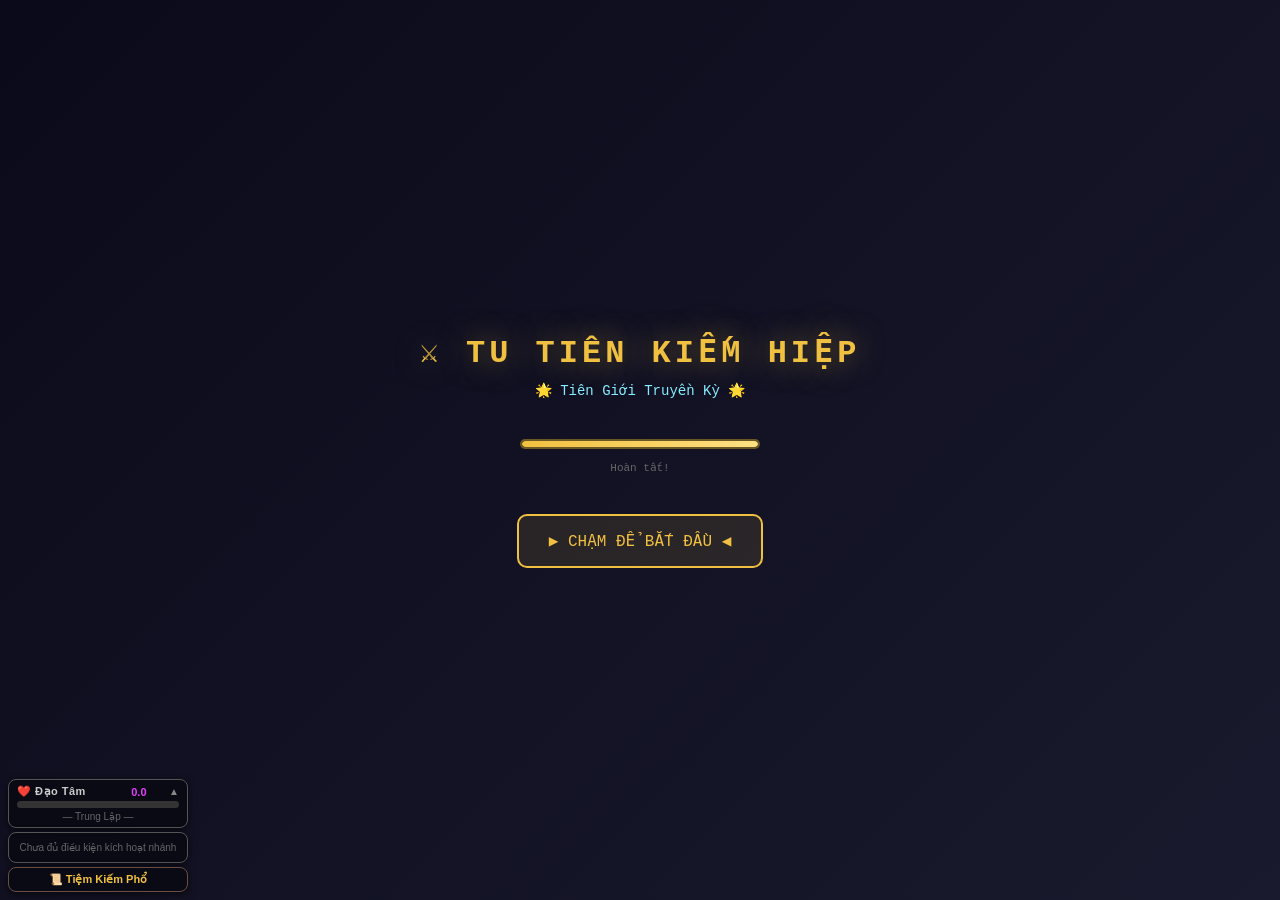
==== index.html @ 92500c28 "index.html" ====
<!DOCTYPE html>
	<html lang="vi">
	<head>
	<meta charset="UTF-8">
	<meta name="viewport" content="width=device-width, initial-scale=1.0, user-scalable=no">
	<title>⚔️ Tu Tiên Kiếm Hiệp - Offline RPG</title>
	<style>
	/* ==================== RESET & BASE ==================== */
	* { margin:0; padding:0; box-sizing:border-box; }
	html, body {
	  width:100%; height:100%;
	  overflow:hidden;
	  font-family:'Courier New', monospace;
	  background:#000;
	  touch-action:none;
	  user-select:none;
	  -webkit-user-select:none;
	}

	/* ==================== GAME CANVAS ==================== */
	#gameCanvas {
	  position:absolute;
	  top:0; left:0;
	  width:100%; height:100%;
	  image-rendering:pixelated;
	  image-rendering:crisp-edges;
	}

	/* ==================== HUD OVERLAY ==================== */
	.hud { position:absolute; z-index:10; pointer-events:none; }
	.hud > * { pointer-events:auto; }

	/* ==================== TOP-LEFT: PLAYER INFO ==================== */
	#playerInfo {
	  position:absolute;
	  top:10px; left:10px;
	  z-index:20;
	  display:flex;
	  align-items:flex-start;
	  gap:8px;
	}

	#avatarFrame {
	  width:60px; height:60px;
	  border:3px solid #f0c040;
	  border-radius:8px;
	  background:linear-gradient(135deg, #1a1a2e, #16213e);
	  image-rendering:pixelated;
	  position:relative;
	  overflow:hidden;
	  box-shadow:0 0 12px rgba(240,192,64,0.5), inset 0 0 20px rgba(0,0,0,0.5);
	}

	#avatarFrame canvas {
	  width:100%; height:100%;
	}

	#levelBadge {
	  position:absolute;
	  bottom:-2px; right:-2px;
	  background:linear-gradient(135deg,#f0c040,#e6a010);
	  color:#1a1a2e;
	  font-size:10px;
	  font-weight:bold;
	  padding:2px 5px;
	  border-radius:4px;
	  border:1px solid #fff3;
	  z-index:2;
	  box-shadow:0 2px 4px rgba(0,0,0,0.3);
	}

	#statsPanel {
	  display:flex;
	  flex-direction:column;
	  gap:4px;
	  min-width:150px;
	}

	#playerName {
	  color:#f0c040;
	  font-size:12px;
	  font-weight:bold;
	  text-shadow:2px 2px 4px #000;
	  letter-spacing:1px;
	}

	#realmTitle {
	  color:#8ef;
	  font-size:10px;
	  text-shadow:1px 1px 2px #000;
	  margin-bottom:2px;
	}

	.stat-bar {
	  position:relative;
	  height:14px;
	  background:#111;
	  border:1px solid #333;
	  border-radius:4px;
	  overflow:hidden;
	  box-shadow:inset 0 2px 4px rgba(0,0,0,0.5);
	}

	.stat-bar-fill {
	  height:100%;
	  border-radius:3px;
	  transition:width 0.3s ease;
	  position:relative;
	}

	.stat-bar-fill::after {
	  content:'';
	  position:absolute;
	  top:0; left:0; right:0;
	  height:50%;
	  background:linear-gradient(180deg, rgba(255,255,255,0.3), transparent);
	  border-radius:3px 3px 0 0;
	}

	.hp-fill { background:linear-gradient(90deg,#c62828,#ef5350); }
	.mp-fill { background:linear-gradient(90deg,#1565c0,#42a5f5); }
	.exp-fill { background:linear-gradient(90deg,#f9a825,#ffee58); }

	.stat-bar-text {
	  position:absolute;
	  top:50%; left:50%;
	  transform:translate(-50%,-50%);
	  color:#fff;
	  font-size:9px;
	  font-weight:bold;
	  text-shadow:1px 1px 2px #000;
	  white-space:nowrap;
	}

	/* ==================== GOLD DISPLAY ==================== */
	#goldDisplay {
	  position:absolute;
	  top:10px; left:180px;
	  z-index:20;
	  background:rgba(0,0,0,0.7);
	  border:1px solid #f0c040;
	  border-radius:6px;
	  padding:4px 10px;
	  color:#f0c040;
	  font-size:12px;
	  font-weight:bold;
	  display:flex;
	  align-items:center;
	  gap:4px;
	}

	/* ==================== TOP-RIGHT: MINIMAP ==================== */
	#minimapContainer {
	  position:absolute;
	  top:10px; right:10px;
	  z-index:20;
	}

	#minimapToggle {
	  position:absolute;
	  top:0; right:0;
	  width:30px; height:30px;
	  background:rgba(0,0,0,0.8);
	  border:2px solid #f0c040;
	  border-radius:6px;
	  color:#f0c040;
	  font-size:14px;
	  cursor:pointer;
	  z-index:3;
	  display:flex;
	  align-items:center;
	  justify-content:center;
	  transition:all 0.2s;
	}

	#minimapToggle:active { transform:scale(0.9); }

	#minimap {
	  width:140px; height:140px;
	  border:2px solid #f0c040;
	  border-radius:8px;
	  background:rgba(0,0,0,0.7);
	  overflow:hidden;
	  box-shadow:0 0 15px rgba(0,0,0,0.6);
	  transition:opacity 0.3s, transform 0.3s;
	}

	#minimap.hidden {
	  opacity:0;
	  transform:scale(0.5);
	  pointer-events:none;
	}

	#minimap canvas {
	  width:100%; height:100%;
	  image-rendering:pixelated;
	}

	#mapName {
	  color:#f0c040;
	  font-size:10px;
	  text-align:center;
	  margin-top:4px;
	  text-shadow:1px 1px 2px #000;
	  background:rgba(0,0,0,0.5);
	  padding:2px 6px;
	  border-radius:4px;
	}

	/* ==================== BOTTOM-LEFT: JOYSTICK ==================== */
	#joystickZone {
	  position:absolute;
	  bottom:25px; left:25px;
	  z-index:30;
	  width:130px; height:130px;
	}

	#joystickBase {
	  width:130px; height:130px;
	  background:radial-gradient(circle, rgba(255,255,255,0.15), rgba(255,255,255,0.05));
	  border:3px solid rgba(240,192,64,0.5);
	  border-radius:50%;
	  position:relative;
	  box-shadow:0 0 20px rgba(0,0,0,0.3), inset 0 0 30px rgba(0,0,0,0.2);
	}

	#joystickKnob {
	  width:50px; height:50px;
	  background:radial-gradient(circle at 30% 30%, rgba(240,192,64,0.9), rgba(200,150,40,0.7));
	  border:3px solid rgba(240,192,64,1);
	  border-radius:50%;
	  position:absolute;
	  top:50%; left:50%;
	  transform:translate(-50%,-50%);
	  box-shadow:0 0 15px rgba(240,192,64,0.4), inset 0 -3px 6px rgba(0,0,0,0.3);
	}

	/* ==================== BOTTOM-RIGHT: SKILL BUTTONS ==================== */
	#skillPanel {
	  position:absolute;
	  bottom:25px; right:25px;
	  z-index:30;
	  display:flex;
	  gap:10px;
	  align-items:flex-end;
	}

	.skill-btn {
	  position:relative;
	  width:58px; height:58px;
	  border:3px solid #f0c040;
	  border-radius:12px;
	  background:linear-gradient(135deg, rgba(26,26,46,0.9), rgba(16,21,38,0.9));
	  cursor:pointer;
	  display:flex;
	  align-items:center;
	  justify-content:center;
	  flex-direction:column;
	  box-shadow:0 0 10px rgba(240,192,64,0.3), inset 0 0 20px rgba(0,0,0,0.5);
	  transition:transform 0.1s, box-shadow 0.1s;
	  overflow:hidden;
	}

	.skill-btn:active {
	  transform:scale(0.92);
	  box-shadow:0 0 20px rgba(240,192,64,0.6), inset 0 0 20px rgba(0,0,0,0.5);
	}

	.skill-btn canvas {
	  width:32px; height:32px;
	  image-rendering:pixelated;
	}

	.skill-btn .skill-key {
	  color:#f0c040;
	  font-size:9px;
	  margin-top:2px;
	  font-weight:bold;
	}

	.skill-btn .skill-name {
	  position:absolute;
	  bottom:-18px;
	  color:#ccc;
	  font-size:8px;
	  white-space:nowrap;
	}

	.skill-btn .cooldown-overlay {
	  position:absolute;
	  top:0; left:0;
	  width:100%; height:100%;
	  background:rgba(0,0,0,0.7);
	  display:none;
	  align-items:center;
	  justify-content:center;
	  color:#fff;
	  font-size:18px;
	  font-weight:bold;
	  border-radius:10px;
	}

	.skill-btn .mp-cost {
	  position:absolute;
	  top:2px; right:4px;
	  color:#4af;
	  font-size:8px;
	  font-weight:bold;
	  text-shadow:1px 1px 1px #000;
	}

	.skill-btn.attack-btn {
	  width:70px; height:70px;
	  border-color:#ff5252;
	  box-shadow:0 0 15px rgba(255,82,82,0.4), inset 0 0 20px rgba(0,0,0,0.5);
	}

	.skill-btn.attack-btn:active {
	  box-shadow:0 0 25px rgba(255,82,82,0.7), inset 0 0 20px rgba(0,0,0,0.5);
	}

	/* ==================== MENU BUTTONS (RIGHT SIDE) ==================== */
	#menuBar {
	  position:absolute;
	  bottom:100px; right:12px;
	  z-index:25;
	  display:flex;
	  flex-direction:column;
	  gap:8px;
	}

	.menu-btn {
	  width:48px; height:48px;
	  border:2px solid #888;
	  border-radius:10px;
	  background:linear-gradient(135deg, rgba(26,26,46,0.9), rgba(16,21,38,0.9));
	  cursor:pointer;
	  display:flex;
	  align-items:center;
	  justify-content:center;
	  flex-direction:column;
	  color:#ddd;
	  font-size:8px;
	  box-shadow:0 3px 8px rgba(0,0,0,0.4);
	  transition:transform 0.1s, border-color 0.2s;
	}

	.menu-btn:active {
	  transform:scale(0.9);
	  border-color:#f0c040;
	  background:rgba(240,192,64,0.2);
	}

	.menu-btn canvas {
	  width:24px; height:24px;
	  image-rendering:pixelated;
	}

	.menu-btn span {
	  margin-top:2px;
	  font-size:8px;
	  color:#aaa;
	}

	/* ==================== AUTO BUTTONS ==================== */
	#autoPanel {
	  position:absolute;
	  top:80px; left:10px;
	  z-index:25;
	  display:flex;
	  flex-direction:column;
	  gap:6px;
	}

	.auto-btn {
	  padding:8px 16px;
	  background:linear-gradient(135deg, rgba(26,26,46,0.9), rgba(16,21,38,0.9));
	  border:2px solid #4caf50;
	  border-radius:8px;
	  color:#4caf50;
	  font-size:11px;
	  font-weight:bold;
	  cursor:pointer;
	  font-family:'Courier New', monospace;
	  transition:all 0.2s;
	  display:flex;
	  align-items:center;
	  gap:6px;
	}

	.auto-btn:active { transform:scale(0.95); }

	.auto-btn.active {
	  background:rgba(76,175,80,0.3);
	  box-shadow:0 0 15px rgba(76,175,80,0.5);
	  color:#fff;
	}

	.auto-btn.cultivate { border-color:#8ef; color:#8ef; }
	.auto-btn.cultivate.active {
	  background:rgba(136,238,255,0.2);
	  box-shadow:0 0 15px rgba(136,238,255,0.4);
	  animation:cultivateGlow 2s infinite;
	}

	@keyframes cultivateGlow {
	  0%,100% { box-shadow:0 0 15px rgba(136,238,255,0.4); }
	  50% { box-shadow:0 0 25px rgba(136,238,255,0.7); }
	}

	.auto-btn .status-dot {
	  width:8px; height:8px;
	  border-radius:50%;
	  background:#666;
	}

	.auto-btn.active .status-dot { background:#4f4; animation:pulse 1s infinite; }

	@keyframes pulse {
	  0%,100% { opacity:1; }
	  50% { opacity:0.5; }
	}

	/* ==================== AUTO MODE DISPLAY ==================== */
	#autoModeDisplay {
	  position:absolute;
	  top:160px; left:10px;
	  z-index:20;
	  background:rgba(0,0,0,0.7);
	  border:1px solid #4caf50;
	  border-radius:6px;
	  padding:6px 10px;
	  font-size:9px;
	  color:#4caf50;
	  display:none;
	  max-width:180px;
	}

	#autoModeDisplay.show { display:block; }

	#autoModeDisplay .mode-title { font-weight:bold; margin-bottom:3px; }
	#autoModeDisplay .mode-status { color:#8f8; }
	#autoModeDisplay .mode-target { color:#ff8; }

	/* ==================== COMBAT LOG ==================== */
	#combatLog {
	  position:absolute;
	  bottom:165px; left:10px;
	  z-index:15;
	  width:240px;
	  max-height:120px;
	  overflow:hidden;
	  pointer-events:none;
	}

	.log-msg {
	  color:#ccc;
	  font-size:10px;
	  padding:2px 0;
	  text-shadow:1px 1px 3px #000;
	  animation:fadeLog 5s forwards;
	  white-space:nowrap;
	  overflow:hidden;
	  text-overflow:ellipsis;
	}

	.log-msg.damage { color:#ff6b6b; }
	.log-msg.heal { color:#6bff6b; }
	.log-msg.exp { color:#ffeb3b; }
	.log-msg.item { color:#4fc3f7; }
	.log-msg.system { color:#f0c040; }
	.log-msg.gold { color:#ffd700; }
	.log-msg.realm { color:#e040fb; }
	.log-msg.npc { color:#80deea; }

	@keyframes fadeLog {
	  0% { opacity:1; }
	  75% { opacity:1; }
	  100% { opacity:0; }
	}

	/* ==================== QUEST TRACKER ==================== */
	#questTracker {
	  position:absolute;
	  top:10px; left:50%;
	  transform:translateX(-50%);
	  z-index:15;
	  background:rgba(0,0,0,0.7);
	  border:2px solid #f0c04066;
	  border-radius:8px;
	  padding:8px 16px;
	  max-width:300px;
	  text-align:center;
	}

	#questTitle {
	  color:#f0c040;
	  font-size:11px;
	  font-weight:bold;
	}

	#questProgress {
	  color:#ccc;
	  font-size:10px;
	  margin-top:3px;
	}

	#questReward {
	  color:#8f8;
	  font-size:9px;
	  margin-top:2px;
	}

	/* ==================== TARGET INFO ==================== */
	#targetInfo {
	  position:absolute;
	  top:80px; left:50%;
	  transform:translateX(-50%);
	  z-index:15;
	  display:none;
	  align-items:center;
	  gap:10px;
	  background:rgba(0,0,0,0.8);
	  border:2px solid #f44336;
	  border-radius:10px;
	  padding:8px 14px;
	}

	#targetInfo.boss { border-color:#ffc107; }

	#targetName {
	  color:#f88;
	  font-size:12px;
	  font-weight:bold;
	}

	#targetHpBar {
	  width:140px; height:12px;
	  background:#222;
	  border:1px solid #f44;
	  border-radius:4px;
	  overflow:hidden;
	}

	#targetHpFill {
	  height:100%;
	  background:linear-gradient(90deg, #c62828, #ef5350);
	  transition:width 0.2s;
	}

	#targetLevel {
	  color:#ff8;
	  font-size:10px;
	  font-weight:bold;
	}

	/* ==================== NPC DIALOG ==================== */
	#npcDialog {
	  position:absolute;
	  top:50%; left:50%;
	  transform:translate(-50%, -50%);
	  z-index:100;
	  background:linear-gradient(135deg, #1a1a2e, #16213e);
	  border:3px solid #f0c040;
	  border-radius:15px;
	  padding:20px;
	  width:90%;
	  max-width:350px;
	  display:none;
	  box-shadow:0 0 40px rgba(0,0,0,0.8);
	}

	#npcDialog.show { display:block; }

	#npcDialog .npc-header {
	  display:flex;
	  align-items:center;
	  gap:12px;
	  margin-bottom:15px;
	  padding-bottom:12px;
	  border-bottom:1px solid #f0c04044;
	}

	#npcDialog .npc-avatar {
	  width:50px; height:50px;
	  border:2px solid #f0c040;
	  border-radius:8px;
	  background:#111;
	  display:flex;
	  align-items:center;
	  justify-content:center;
	}

	#npcDialog .npc-avatar canvas {
	  width:40px; height:40px;
	  image-rendering:pixelated;
	}

	#npcDialog .npc-name {
	  color:#f0c040;
	  font-size:14px;
	  font-weight:bold;
	}

	#npcDialog .npc-title {
	  color:#8ef;
	  font-size:10px;
	}

	#npcDialog .npc-text {
	  color:#ccc;
	  font-size:12px;
	  line-height:1.6;
	  margin-bottom:15px;
	}

	#npcDialog .npc-options {
	  display:flex;
	  flex-direction:column;
	  gap:8px;
	}

	#npcDialog .npc-option {
	  padding:10px 15px;
	  background:rgba(255,255,255,0.05);
	  border:1px solid #666;
	  border-radius:8px;
	  color:#ddd;
	  font-size:11px;
	  cursor:pointer;
	  transition:all 0.2s;
	  display:flex;
	  justify-content:space-between;
	  align-items:center;
	}

	#npcDialog .npc-option:hover,
	#npcDialog .npc-option:active {
	  border-color:#f0c040;
	  background:rgba(240,192,64,0.1);
	}

	#npcDialog .npc-option .cost {
	  color:#ffd700;
	  font-size:10px;
	  font-weight:bold;
	}

	#npcDialog .npc-option.disabled {
	  opacity:0.5;
	  pointer-events:none;
	}

	#npcDialog .npc-close {
	  position:absolute;
	  top:10px; right:10px;
	  width:30px; height:30px;
	  background:rgba(255,0,0,0.2);
	  border:1px solid #f44;
	  border-radius:50%;
	  color:#f44;
	  font-size:16px;
	  cursor:pointer;
	  display:flex;
	  align-items:center;
	  justify-content:center;
	}

	/* ==================== ITEM TOOLTIP ==================== */
	#itemTooltip {
	  position:absolute;
	  z-index:200;
	  background:linear-gradient(135deg, #1a1a2e, #0d1117);
	  border:2px solid #888;
	  border-radius:10px;
	  padding:12px;
	  min-width:180px;
	  max-width:250px;
	  display:none;
	  pointer-events:none;
	  box-shadow:0 5px 20px rgba(0,0,0,0.8);
	}

	#itemTooltip.show { display:block; pointer-events:auto; }

	#itemTooltip.common { border-color:#888; }
	#itemTooltip.rare { border-color:#a855f7; }
	#itemTooltip.epic { border-color:#f97316; }
	#itemTooltip.legendary { border-color:#f0c040; box-shadow:0 0 20px rgba(240,192,64,0.3); }

	#itemTooltip .item-name {
	  font-size:13px;
	  font-weight:bold;
	  margin-bottom:6px;
	}

	#itemTooltip .item-name.common { color:#ccc; }
	#itemTooltip .item-name.rare { color:#a855f7; }
	#itemTooltip .item-name.epic { color:#f97316; }
	#itemTooltip .item-name.legendary { color:#f0c040; }

	#itemTooltip .item-type {
	  color:#888;
	  font-size:9px;
	  margin-bottom:8px;
	}

	#itemTooltip .item-stats {
	  color:#8f8;
	  font-size:10px;
	  margin-bottom:6px;
	}

	#itemTooltip .item-desc {
	  color:#aaa;
	  font-size:10px;
	  line-height:1.4;
	  margin-bottom:8px;
	}

	#itemTooltip .item-actions {
	  display:flex;
	  gap:6px;
	  margin-top:10px;
	  padding-top:8px;
	  border-top:1px solid #333;
	}

	#itemTooltip .item-action-btn {
	  flex:1;
	  padding:6px 10px;
	  border-radius:5px;
	  font-size:10px;
	  font-weight:bold;
	  cursor:pointer;
	  border:1px solid;
	  font-family:'Courier New', monospace;
	}

	#itemTooltip .item-action-btn.use {
	  background:rgba(76,175,80,0.2);
	  border-color:#4caf50;
	  color:#4caf50;
	}

	#itemTooltip .item-action-btn.equip {
	  background:rgba(33,150,243,0.2);
	  border-color:#2196f3;
	  color:#2196f3;
	}

	#itemTooltip .item-action-btn.sell {
	  background:rgba(255,152,0,0.2);
	  border-color:#ff9800;
	  color:#ff9800;
	}

	#itemTooltip .item-action-btn.drop {
	  background:rgba(244,67,54,0.2);
	  border-color:#f44336;
	  color:#f44336;
	}

	/* ==================== DAMAGE NUMBERS ==================== */
	.dmg-number {
	  position:absolute;
	  z-index:50;
	  font-weight:bold;
	  font-family:'Courier New', monospace;
	  pointer-events:none;
	  animation:floatDmg 1s forwards;
	  text-shadow:2px 2px 3px #000;
	}

	@keyframes floatDmg {
	  0% { opacity:1; transform:translateY(0) scale(1); }
	  50% { opacity:1; transform:translateY(-35px) scale(1.2); }
	  100% { opacity:0; transform:translateY(-55px) scale(0.8); }
	}

	/* ==================== MODAL PANELS ==================== */
	.modal-overlay {
	  position:absolute;
	  top:0; left:0;
	  width:100%; height:100%;
	  background:rgba(0,0,0,0.75);
	  z-index:100;
	  display:none;
	  align-items:center;
	  justify-content:center;
	  backdrop-filter:blur(2px);
	}

	.modal-overlay.show { display:flex; }

	.modal-panel {
	  background:linear-gradient(135deg, #1a1a2e, #16213e);
	  border:3px solid #f0c040;
	  border-radius:15px;
	  padding:18px;
	  width:92%;
	  max-width:400px;
	  max-height:82vh;
	  overflow-y:auto;
	  box-shadow:0 0 40px rgba(240,192,64,0.3);
	}

	.modal-panel::-webkit-scrollbar { width:5px; }
	.modal-panel::-webkit-scrollbar-track { background:#1a1a2e; border-radius:3px; }
	.modal-panel::-webkit-scrollbar-thumb { background:#f0c040; border-radius:3px; }

	.modal-header {
	  display:flex;
	  justify-content:space-between;
	  align-items:center;
	  border-bottom:2px solid #f0c04044;
	  padding-bottom:10px;
	  margin-bottom:15px;
	}

	.modal-title {
	  color:#f0c040;
	  font-size:18px;
	  font-weight:bold;
	  text-shadow:0 0 15px rgba(240,192,64,0.5);
	}

	.modal-close {
	  width:32px; height:32px;
	  background:rgba(255,0,0,0.2);
	  border:2px solid #f44;
	  border-radius:50%;
	  color:#f44;
	  font-size:18px;
	  cursor:pointer;
	  display:flex;
	  align-items:center;
	  justify-content:center;
	  transition:all 0.2s;
	}

	.modal-close:active {
	  transform:scale(0.9);
	  background:rgba(255,0,0,0.4);
	}

	/* ==================== INVENTORY GRID ==================== */
	.inv-grid {
	  display:grid;
	  grid-template-columns:repeat(5, 1fr);
	  gap:8px;
	}

	.inv-slot {
	  aspect-ratio:1;
	  background:rgba(255,255,255,0.03);
	  border:2px solid #333;
	  border-radius:8px;
	  display:flex;
	  align-items:center;
	  justify-content:center;
	  position:relative;
	  cursor:pointer;
	  transition:all 0.2s;
	}

	.inv-slot:active { transform:scale(0.95); }

	.inv-slot.has-item { border-color:#666; background:rgba(255,255,255,0.05); }
	.inv-slot.has-item:hover { border-color:#aaa; }

	.inv-slot.common { border-color:#888; }
	.inv-slot.rare { border-color:#a855f7; box-shadow:0 0 8px rgba(168,85,247,0.3); }
	.inv-slot.epic { border-color:#f97316; box-shadow:0 0 8px rgba(249,115,22,0.3); }
	.inv-slot.legendary { border-color:#f0c040; box-shadow:0 0 12px rgba(240,192,64,0.4); animation:legendaryGlow 2s infinite; }

	@keyframes legendaryGlow {
	  0%,100% { box-shadow:0 0 12px rgba(240,192,64,0.4); }
	  50% { box-shadow:0 0 20px rgba(240,192,64,0.7); }
	}

	.inv-slot canvas {
	  width:65%; height:65%;
	  image-rendering:pixelated;
	}

	.inv-slot .item-count {
	  position:absolute;
	  bottom:2px; right:4px;
	  color:#fff;
	  font-size:9px;
	  font-weight:bold;
	  text-shadow:1px 1px 2px #000;
	}

	.inv-slot .equipped-badge {
	  position:absolute;
	  top:2px; left:2px;
	  background:#4caf50;
	  color:#fff;
	  font-size:7px;
	  padding:1px 3px;
	  border-radius:3px;
	}

	/* ==================== CHARACTER STATS ==================== */
	.char-stat-row {
	  display:flex;
	  justify-content:space-between;
	  padding:6px 0;
	  border-bottom:1px solid #ffffff11;
	  color:#ccc;
	  font-size:12px;
	}

	.char-stat-row .stat-name { color:#999; }
	.char-stat-row .stat-val { color:#f0c040; font-weight:bold; }

	/* ==================== REALM PROGRESS ==================== */
	.realm-bar {
	  margin:15px 0;
	  text-align:center;
	}

	.realm-name {
	  color:#8ef;
	  font-size:14px;
	  font-weight:bold;
	  margin-bottom:8px;
	  text-shadow:0 0 10px rgba(136,238,255,0.5);
	}

	.realm-progress {
	  height:18px;
	  background:#111;
	  border:2px solid #8ef4;
	  border-radius:6px;
	  overflow:hidden;
	  position:relative;
	}

	.realm-progress-fill {
	  height:100%;
	  background:linear-gradient(90deg, #0ea5e9, #8ef);
	  border-radius:4px;
	  transition:width 0.5s;
	}

	.realm-progress-text {
	  position:absolute;
	  top:50%; left:50%;
	  transform:translate(-50%,-50%);
	  color:#fff;
	  font-size:10px;
	  font-weight:bold;
	  text-shadow:1px 1px 2px #000;
	}

	/* ==================== MAP PANEL ==================== */
	.map-list { display:flex; flex-direction:column; gap:8px; }

	.map-item {
	  background:rgba(255,255,255,0.03);
	  border:2px solid #444;
	  border-radius:10px;
	  padding:12px;
	  cursor:pointer;
	  transition:all 0.2s;
	  position:relative;
	}

	.map-item:hover, .map-item:active {
	  border-color:#f0c040;
	  background:rgba(240,192,64,0.1);
	}

	.map-item.current { border-color:#4caf50; background:rgba(76,175,80,0.1); }
	.map-item.locked { opacity:0.4; pointer-events:none; }

	.map-item-name { color:#f0c040; font-size:13px; font-weight:bold; }
	.map-item-info { color:#999; font-size:10px; margin-top:4px; }
	.map-item-level { color:#f88; font-size:10px; margin-top:2px; }
	.map-item-cost { color:#ffd700; font-size:10px; margin-top:2px; font-weight:bold; }

	.map-item .map-badge {
	  position:absolute;
	  top:8px; right:8px;
	  font-size:9px;
	  padding:2px 6px;
	  border-radius:4px;
	}

	.map-item .map-badge.current-badge { background:#4caf50; color:#fff; }
	.map-item .map-badge.locked-badge { background:#666; color:#ccc; }

	/* ==================== QUEST PANEL ==================== */
	.quest-item {
	  background:rgba(255,255,255,0.03);
	  border:2px solid #444;
	  border-radius:10px;
	  padding:12px;
	  margin-bottom:8px;
	  cursor:pointer;
	  transition:all 0.2s;
	}

	.quest-item:active { transform:scale(0.98); }

	.quest-item.active { border-color:#f0c040; background:rgba(240,192,64,0.1); }
	.quest-item.completed { border-color:#4caf50; background:rgba(76,175,80,0.1); }

	.quest-name { color:#f0c040; font-size:12px; font-weight:bold; }
	.quest-desc { color:#999; font-size:10px; margin-top:4px; }
	.quest-progress-text { color:#8ef; font-size:10px; margin-top:4px; }
	.quest-reward { color:#8f8; font-size:10px; margin-top:4px; }

	.quest-progress-bar {
	  height:6px;
	  background:#222;
	  border-radius:3px;
	  margin-top:6px;
	  overflow:hidden;
	}

	.quest-progress-fill {
	  height:100%;
	  background:linear-gradient(90deg, #f0c040, #ffeb3b);
	  border-radius:3px;
	  transition:width 0.3s;
	}

	/* ==================== TAB SYSTEM ==================== */
	.tab-row {
	  display:flex;
	  gap:4px;
	  margin-bottom:12px;
	}

	.tab-btn {
	  flex:1;
	  padding:8px;
	  background:rgba(255,255,255,0.03);
	  border:1px solid #444;
	  border-radius:8px 8px 0 0;
	  color:#888;
	  font-size:10px;
	  cursor:pointer;
	  text-align:center;
	  font-family:'Courier New', monospace;
	  transition:all 0.2s;
	}

	.tab-btn:active { transform:scale(0.98); }

	.tab-btn.active {
	  background:rgba(240,192,64,0.2);
	  border-color:#f0c040;
	  color:#f0c040;
	}

	/* ==================== LOADING SCREEN ==================== */
	#loadingScreen {
	  position:absolute;
	  top:0; left:0;
	  width:100%; height:100%;
	  background:linear-gradient(135deg, #0a0a1a, #1a1a2e);
	  z-index:999;
	  display:flex;
	  flex-direction:column;
	  align-items:center;
	  justify-content:center;
	  transition:opacity 0.5s;
	}

	#loadingScreen.hide {
	  opacity:0;
	  pointer-events:none;
	}

	#loadingTitle {
	  color:#f0c040;
	  font-size:32px;
	  font-weight:bold;
	  text-shadow:0 0 30px rgba(240,192,64,0.5);
	  margin-bottom:10px;
	  letter-spacing:4px;
	}

	#loadingSubtitle {
	  color:#8ef;
	  font-size:14px;
	  margin-bottom:40px;
	}

	#loadingBar {
	  width:240px;
	  height:10px;
	  background:#111;
	  border:2px solid #f0c04066;
	  border-radius:5px;
	  overflow:hidden;
	}

	#loadingBarFill {
	  height:100%;
	  background:linear-gradient(90deg, #f0c040, #ffe082);
	  border-radius:3px;
	  width:0%;
	  transition:width 0.3s;
	}

	#loadingText {
	  color:#666;
	  font-size:11px;
	  margin-top:12px;
	}

	#tapToStart {
	  color:#f0c040;
	  font-size:16px;
	  margin-top:40px;
	  display:none;
	  animation:blink 1.2s infinite;
	  cursor:pointer;
	  padding:15px 30px;
	  border:2px solid #f0c040;
	  border-radius:10px;
	  background:rgba(240,192,64,0.1);
	}

	@keyframes blink {
	  0%,100% { opacity:1; }
	  50% { opacity:0.4; }
	}

	/* ==================== NOTIFICATION ==================== */
	.notification {
	  position:absolute;
	  top:50%; left:50%;
	  transform:translate(-50%,-50%);
	  background:rgba(0,0,0,0.9);
	  border:3px solid #f0c040;
	  border-radius:12px;
	  padding:20px 35px;
	  z-index:200;
	  text-align:center;
	  animation:notifPop 0.3s ease;
	  box-shadow:0 0 40px rgba(240,192,64,0.4);
	}

	.notification .notif-text {
	  color:#f0c040;
	  font-size:16px;
	  font-weight:bold;
	  text-shadow:0 0 15px rgba(240,192,64,0.5);
	}

	.notification .notif-sub {
	  color:#ccc;
	  font-size:11px;
	  margin-top:6px;
	}

	@keyframes notifPop {
	  0% { transform:translate(-50%,-50%) scale(0.5); opacity:0; }
	  100% { transform:translate(-50%,-50%) scale(1); opacity:1; }
	}

	/* ==================== NPC INDICATOR ==================== */
	.npc-indicator {
	  position:absolute;
	  color:#80deea;
	  font-size:12px;
	  font-weight:bold;
	  text-shadow:0 0 10px rgba(128,222,234,0.8);
	  animation:npcFloat 2s infinite;
	  pointer-events:none;
	}

	@keyframes npcFloat {
	  0%,100% { transform:translateY(0); }
	  50% { transform:translateY(-5px); }
	}

	/* ==================== RESPONSIVE ==================== */
	@media (min-width:768px) {
	  #joystickBase { width:150px; height:150px; }
	  #joystickZone { width:150px; height:150px; }
	  #joystickKnob { width:55px; height:55px; }
	  .skill-btn { width:65px; height:65px; }
	  .skill-btn.attack-btn { width:78px; height:78px; }
	  #minimap { width:170px; height:170px; }
	  #combatLog { width:300px; }
	  .menu-btn { width:52px; height:52px; }
	}

	@media (max-width:380px) {
	  .skill-btn { width:50px; height:50px; }
	  .skill-btn.attack-btn { width:60px; height:60px; }
	  .menu-btn { width:40px; height:40px; }
	  #minimap { width:110px; height:110px; }
	  #statsPanel { min-width:120px; }
	  #avatarFrame { width:50px; height:50px; }
	  #skillPanel { gap:6px; }
	  .auto-btn { padding:6px 12px; font-size:10px; }
	}

	/* ==================== TAP INDICATOR ==================== */
	#tapMoveIndicator {
	  position: absolute;
	  pointer-events: none;
	  z-index: 5;
	}

	/* ==================== PET INDICATOR IN HUD ==================== */
	#petIndicator {
	  position: absolute;
	  top: 125px;
	  left: 10px;
	  z-index: 20;
	  background: rgba(0,0,0,0.7);
	  border: 1px solid #4caf50;
	  border-radius: 6px;
	  padding: 4px 10px;
	  display: none;
	  align-items: center;
	  gap: 6px;
	  font-size: 10px;
	  color: #4caf50;
	}

	#petIndicator.show {
	  display: flex;
	}

	#petIndicator canvas {
	  width: 16px;
	  height: 16px;
	  image-rendering: pixelated;
	}

	#petIndicator .pet-bonus {
	  color: #8f8;
	  font-size: 9px;
	}

	/* ==================== TAP MOVE HINT ==================== */
	.tap-hint {
	  position: absolute;
	  bottom: 170px;
	  left: 50%;
	  transform: translateX(-50%);
	  background: rgba(0,0,0,0.6);
	  border: 1px solid #ffd70066;
	  border-radius: 6px;
	  padding: 4px 12px;
	  color: #ffd700;
	  font-size: 9px;
	  z-index: 15;
	  pointer-events: none;
	  opacity: 0;
	  transition: opacity 0.3s;
	}

	.tap-hint.show {
	  opacity: 1;
	}
	</style>
	</head>
	<body>

	<!-- ==================== LOADING SCREEN ==================== -->
	<div id="loadingScreen">
	  <div id="loadingTitle">⚔️ TU TIÊN KIẾM HIỆP</div>
	  <div id="loadingSubtitle">🌟 Tiên Giới Truyền Kỳ 🌟</div>
	  <div id="loadingBar"><div id="loadingBarFill"></div></div>
	  <div id="loadingText">Đang khởi tạo...</div>
	  <div id="tapToStart">▶ CHẠM ĐỂ BẮT ĐẦU ◀</div>
	</div>

	<!-- ==================== GAME CANVAS ==================== -->
	<canvas id="gameCanvas"></canvas>

	<!-- ==================== PLAYER INFO (TOP-LEFT) ==================== -->
	<div id="playerInfo">
	  <div id="avatarFrame">
		<canvas id="avatarCanvas" width="32" height="32"></canvas>
		<div id="levelBadge">Lv.1</div>
	  </div>
	  <div id="statsPanel">
		<div id="playerName">Kiếm Tiên</div>
		<div id="realmTitle">▸ Luyện Khí Kỳ</div>
		<div class="stat-bar">
		  <div class="stat-bar-fill hp-fill" id="hpBar" style="width:100%"></div>
		  <div class="stat-bar-text" id="hpText">100/100</div>
		</div>
		<div class="stat-bar">
		  <div class="stat-bar-fill mp-fill" id="mpBar" style="width:100%"></div>
		  <div class="stat-bar-text" id="mpText">50/50</div>
		</div>
		<div class="stat-bar">
		  <div class="stat-bar-fill exp-fill" id="expBar" style="width:0%"></div>
		  <div class="stat-bar-text" id="expText">0/100</div>
		</div>
	  </div>
	</div>

	<!-- ==================== GOLD DISPLAY ==================== -->
	<div id="goldDisplay">
	  <span>💰</span>
	  <span id="goldAmount">100</span>
	</div>

	<!-- ==================== TARGET INFO ==================== -->
	<div id="targetInfo">
	  <span id="targetLevel">Lv.1</span>
	  <span id="targetName">Yêu Thú</span>
	  <div id="targetHpBar"><div id="targetHpFill" style="width:100%"></div></div>
	</div>

	<!-- ==================== QUEST TRACKER (TOP-CENTER) ==================== -->
	<div id="questTracker">
	  <div id="questTitle">📜 Tiêu diệt Sói Xám</div>
	  <div id="questProgress">Tiến độ: 0/5</div>
	  <div id="questReward">🎁 50 EXP, 30 Vàng</div>
	</div>

	<!-- ==================== MINIMAP (TOP-RIGHT) ==================== -->
	<div id="minimapContainer">
	  <button id="minimapToggle">🗺️</button>
	  <div id="minimap">
		<canvas id="minimapCanvas" width="140" height="140"></canvas>
	  </div>
	  <div id="mapName">📍 Thanh Vân Sơn</div>
	</div>

	<!-- ==================== AUTO BUTTONS ==================== -->
	<div id="autoPanel">
	  <button class="auto-btn" id="autoFarmBtn" onclick="AutoSystem.toggleAutoFarm()">
		<span class="status-dot"></span>
		<span>⚔️ Auto Farm</span>
	  </button>
	  <button class="auto-btn cultivate" id="cultivateBtn" onclick="AutoSystem.toggleCultivate()">
		<span class="status-dot"></span>
		<span>🧘 Tu Luyện</span>
	  </button>
	</div>

	<!-- ==================== PET INDICATOR ==================== -->
	<div id="petIndicator">
	  <canvas id="petIndicatorCanvas" width="16" height="16"></canvas>
	  <span id="petIndicatorName">Linh Thú</span>
	  <span class="pet-bonus">+10% EXP</span>
	</div>

	<!-- ==================== AUTO MODE DISPLAY ==================== -->
	<div id="autoModeDisplay">
	  <div class="mode-title">🤖 Auto Mode</div>
	  <div class="mode-status" id="autoStatus">Đang tìm quái...</div>
	  <div class="mode-target" id="autoTarget"></div>
	</div>

	<!-- ==================== COMBAT LOG ==================== -->
	<div id="combatLog"></div>

	<!-- ==================== JOYSTICK (BOTTOM-LEFT) ==================== -->
	<div id="joystickZone">
	  <div id="joystickBase">
		<div id="joystickKnob"></div>
	  </div>
	</div>

	<!-- ==================== MENU BUTTONS (RIGHT SIDE) ==================== -->
	<div id="menuBar">
	  <div class="menu-btn" onclick="UI.openPanel('quest')">
		<canvas id="iconQuest" width="16" height="16"></canvas>
		<span>Nhiệm vụ</span>
	  </div>
	  <div class="menu-btn" onclick="UI.openPanel('map')">
		<canvas id="iconMap" width="16" height="16"></canvas>
		<span>Bản đồ</span>
	  </div>
	  <div class="menu-btn" onclick="UI.openPanel('inventory')">
		<canvas id="iconBag" width="16" height="16"></canvas>
		<span>Túi đồ</span>
	  </div>
	  <div class="menu-btn" onclick="UI.openPanel('character')">
		<canvas id="iconChar" width="16" height="16"></canvas>
		<span>Nhân vật</span>
	  </div>
	</div>

	<!-- ==================== SKILL BUTTONS (BOTTOM-RIGHT) ==================== -->
	<div id="skillPanel">
	  <div class="skill-btn" onclick="Player.useSkill(1)" id="skill1">
		<canvas id="skillIcon1" width="24" height="24"></canvas>
		<span class="skill-key">1</span>
		<span class="mp-cost" id="mpCost1">10</span>
		<div class="cooldown-overlay" id="cd1"></div>
	  </div>
	  <div class="skill-btn" onclick="Player.useSkill(2)" id="skill2">
		<canvas id="skillIcon2" width="24" height="24"></canvas>
		<span class="skill-key">2</span>
		<span class="mp-cost" id="mpCost2">20</span>
		<div class="cooldown-overlay" id="cd2"></div>
	  </div>
	  <div class="skill-btn" onclick="Player.useSkill(3)" id="skill3">
		<canvas id="skillIcon3" width="24" height="24"></canvas>
		<span class="skill-key">3</span>
		<span class="mp-cost" id="mpCost3">35</span>
		<div class="cooldown-overlay" id="cd3"></div>
	  </div>
	  <div class="skill-btn attack-btn" onclick="Player.useSkill(0)" id="skill0">
		<canvas id="skillIcon0" width="24" height="24"></canvas>
		<span class="skill-key">⚔️</span>
		<div class="cooldown-overlay" id="cd0"></div>
	  </div>
	</div>

	<!-- ==================== NPC DIALOG ==================== -->
	<div id="npcDialog">
	  <button class="npc-close" onclick="NPC.closeDialog()">✕</button>
	  <div class="npc-header">
		<div class="npc-avatar">
		  <canvas id="npcAvatarCanvas" width="32" height="32"></canvas>
		</div>
		<div>
		  <div class="npc-name" id="npcName">NPC Name</div>
		  <div class="npc-title" id="npcTitle">NPC Title</div>
		</div>
	  </div>
	  <div class="npc-text" id="npcText">Dialog text here...</div>
	  <div class="npc-options" id="npcOptions"></div>
	</div>

	<!-- ==================== ITEM TOOLTIP ==================== -->
	<div id="itemTooltip">
	  <div class="item-name" id="tooltipName">Item Name</div>
	  <div class="item-type" id="tooltipType">Type</div>
	  <div class="item-stats" id="tooltipStats"></div>
	  <div class="item-desc" id="tooltipDesc">Description</div>
	  <div class="item-actions" id="tooltipActions"></div>
	</div>

	<!-- ==================== MODAL: INVENTORY ==================== -->
	<div class="modal-overlay" id="inventoryPanel">
	  <div class="modal-panel">
		<div class="modal-header">
		  <div class="modal-title">🎒 Túi Đồ</div>
		  <div class="modal-close" onclick="UI.closePanel('inventory')">✕</div>
		</div>
		<div class="tab-row">
		  <div class="tab-btn active" onclick="Inventory.switchTab(this,'all')">Tất cả</div>
		  <div class="tab-btn" onclick="Inventory.switchTab(this,'equip')">Trang bị</div>
		  <div class="tab-btn" onclick="Inventory.switchTab(this,'consumable')">Tiêu hao</div>
		  <div class="tab-btn" onclick="Inventory.switchTab(this,'material')">Nguyên liệu</div>
		</div>
		<div class="inv-grid" id="invGrid"></div>
		<div style="color:#888;font-size:10px;margin-top:10px;display:flex;justify-content:space-between">
		  <span id="invCount">0/40</span>
		  <span id="invGold">💰 0</span>
		</div>
	  </div>
	</div>

	<!-- ==================== MODAL: CHARACTER ==================== -->
	<div class="modal-overlay" id="characterPanel">
	  <div class="modal-panel">
		<div class="modal-header">
		  <div class="modal-title">👤 Nhân Vật</div>
		  <div class="modal-close" onclick="UI.closePanel('character')">✕</div>
		</div>
		<div class="realm-bar">
		  <div class="realm-name" id="charRealm">🌟 Luyện Khí Kỳ - Tầng 1</div>
		  <div class="realm-progress">
			<div class="realm-progress-fill" id="realmBar" style="width:0%"></div>
			<div class="realm-progress-text" id="realmText">0/100</div>
		  </div>
		</div>
		<div id="charStats"></div>
		<div style="margin-top:15px;padding-top:15px;border-top:1px solid #333">
		  <div style="color:#f0c040;font-size:12px;margin-bottom:8px;font-weight:bold">🗡️ Trang bị hiện tại</div>
		  <div id="equippedItems"></div>
		</div>
	  </div>
	</div>

	<!-- ==================== MODAL: MAP ==================== -->
	<div class="modal-overlay" id="mapPanel">
	  <div class="modal-panel">
		<div class="modal-header">
		  <div class="modal-title">🗺️ Bản Đồ Thế Giới</div>
		  <div class="modal-close" onclick="UI.closePanel('map')">✕</div>
		</div>
		<div style="color:#888;font-size:10px;margin-bottom:10px;text-align:center">
		  💰 Di chuyển cần tốn vàng | Nói chuyện với NPC để dịch chuyển
		</div>
		<div class="map-list" id="mapList"></div>
	  </div>
	</div>

	<!-- ==================== MODAL: QUEST ==================== -->
	<div class="modal-overlay" id="questPanel">
	  <div class="modal-panel">
		<div class="modal-header">
		  <div class="modal-title">📜 Nhiệm Vụ</div>
		  <div class="modal-close" onclick="UI.closePanel('quest')">✕</div>
		</div>
		<div class="tab-row">
		  <div class="tab-btn active" onclick="Quests.switchTab(this,'active')">Đang làm</div>
		  <div class="tab-btn" onclick="Quests.switchTab(this,'completed')">Hoàn thành</div>
		  <div class="tab-btn" onclick="Quests.switchTab(this,'daily')">Hàng ngày</div>
		</div>
		<div id="questList"></div>
	  </div>
	</div>

	<!-- ==================== LOAD MODULES ==================== -->
	<script src="js/config.js"></script>
	<script src="js/sprites.js"></script>
	<script src="js/player.js"></script>
	<script src="js/enemies.js"></script>
	<script src="js/auto.js"></script>
	<script src="js/inventory.js"></script>
	<script src="js/quests.js"></script>
	<script src="js/maps.js"></script>
	<script src="js/npc.js"></script>
	<script src="js/ui.js"></script>
	<script src="js/game.js"></script>
	<script src="js/feature_pet_level.js"></script>
	<script src="js/feature_pet_level_append.js"></script>
	<script src="js/feature_ancient_beast.js"></script> 
	<script src="js/feature_sect_arts.js"></script>
	<script src="js/feature_daily_loop.js"></script>
	<script src="js/feature_world.js"></script>
	<script src="js/feature_combat.js"></script>
	<script src="js/feature_enhance.js"></script>
	<script src="js/feature_enhance_patch.js"></script>
	<script src="js/feature_dungeon.js"></script>
	<script src="js/feature_boss_event.js"></script>
	<script src="js/feature_alchemy.js"></script>

	<script src="js/feature_appearance.js"></script>
	<script src="js/feature_appearance_patch.js"></script>
	<script src="js/feature_character_build.js"></script>
	<script src="js/feature_world_depth.js"></script>
	<script src="js/feature_ghost_pvp.js"></script>
	<script src="js/feature_bloodline_karma.js"></script>
	<script src="js/feature_calendar_prophecy.js"></script>
	<script src="js/feature_world_lore.js"></script>
	<script src="js/feature_progression_depth.js"></script>
	<script src="js/feature_dynamic_world.js"></script>
	<script src="js/feature_gameplay_depth.js"></script>
	<script src="js/feature_treasure_weapon.js"></script>
	
	<script src="js/feature_dao_heart.js"></script>
	<script src="js/feature_world_energy.js"></script>
	<script src="js/feature_reputation.js"></script>
	<script src="js/feature_star_resonance.js"></script>
	
	<script src="js/feature_mount.js"></script>
<script src="js/feature_insight.js"></script>
<script src="js/feature_meridian.js"></script>
<script src="js/feature_wanted.js"></script>
<script src="js/feature_trade_caravan.js"></script>
<script src="js/feature_minimap_plus.js"></script>
<script src="js/feature_quests_plus.js"></script>

<script src="js/feature_wandering_immortal.js"></script>
<script src="js/feature_achievement_shrine.js"></script>
	
	



	<!--<script src="js/feature_gameplay_depth.js"></script>
	<script src="js/feature_ancient_beast.js"></script>  
	<script src="js/feature_sect_arts.js"></script>
	<script src="js/feature_daily_loop.js"></script>     <!-- sau sect_arts -->

	</body>
	</html>
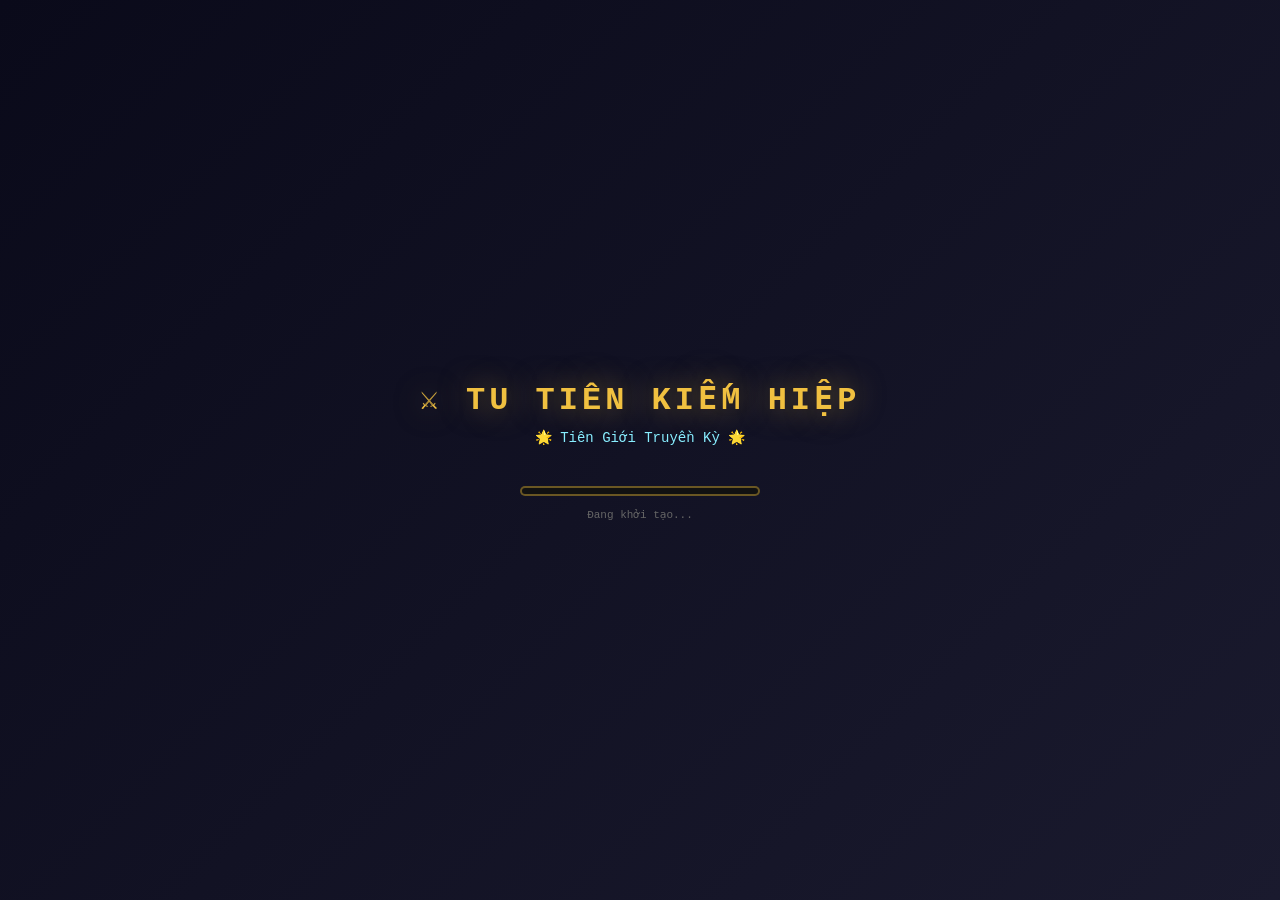
==== commit 3e0fb50b: "Update index.html" ====
--- a/index.html
+++ b/index.html
@@ -1,1582 +1,709 @@
-	<!DOCTYPE html>
-	<html lang="vi">
-	<head>
-	<meta charset="UTF-8">
-	<meta name="viewport" content="width=device-width, initial-scale=1.0, user-scalable=no">
-	<title>⚔️ Tu Tiên Kiếm Hiệp - Offline RPG</title>
-	<style>
-	/* ==================== RESET & BASE ==================== */
-	* { margin:0; padding:0; box-sizing:border-box; }
-	html, body {
-	  width:100%; height:100%;
-	  overflow:hidden;
-	  font-family:'Courier New', monospace;
-	  background:#000;
-	  touch-action:none;
-	  user-select:none;
-	  -webkit-user-select:none;
-	}
-
-	/* ==================== GAME CANVAS ==================== */
-	#gameCanvas {
-	  position:absolute;
-	  top:0; left:0;
-	  width:100%; height:100%;
-	  image-rendering:pixelated;
-	  image-rendering:crisp-edges;
-	}
-
-	/* ==================== HUD OVERLAY ==================== */
-	.hud { position:absolute; z-index:10; pointer-events:none; }
-	.hud > * { pointer-events:auto; }
-
-	/* ==================== TOP-LEFT: PLAYER INFO ==================== */
-	#playerInfo {
-	  position:absolute;
-	  top:10px; left:10px;
-	  z-index:20;
-	  display:flex;
-	  align-items:flex-start;
-	  gap:8px;
-	}
-
-	#avatarFrame {
-	  width:60px; height:60px;
-	  border:3px solid #f0c040;
-	  border-radius:8px;
-	  background:linear-gradient(135deg, #1a1a2e, #16213e);
-	  image-rendering:pixelated;
-	  position:relative;
-	  overflow:hidden;
-	  box-shadow:0 0 12px rgba(240,192,64,0.5), inset 0 0 20px rgba(0,0,0,0.5);
-	}
-
-	#avatarFrame canvas {
-	  width:100%; height:100%;
-	}
-
-	#levelBadge {
-	  position:absolute;
-	  bottom:-2px; right:-2px;
-	  background:linear-gradient(135deg,#f0c040,#e6a010);
-	  color:#1a1a2e;
-	  font-size:10px;
-	  font-weight:bold;
-	  padding:2px 5px;
-	  border-radius:4px;
-	  border:1px solid #fff3;
-	  z-index:2;
-	  box-shadow:0 2px 4px rgba(0,0,0,0.3);
-	}
-
-	#statsPanel {
-	  display:flex;
-	  flex-direction:column;
-	  gap:4px;
-	  min-width:150px;
-	}
-
-	#playerName {
-	  color:#f0c040;
-	  font-size:12px;
-	  font-weight:bold;
-	  text-shadow:2px 2px 4px #000;
-	  letter-spacing:1px;
-	}
-
-	#realmTitle {
-	  color:#8ef;
-	  font-size:10px;
-	  text-shadow:1px 1px 2px #000;
-	  margin-bottom:2px;
-	}
-
-	.stat-bar {
-	  position:relative;
-	  height:14px;
-	  background:#111;
-	  border:1px solid #333;
-	  border-radius:4px;
-	  overflow:hidden;
-	  box-shadow:inset 0 2px 4px rgba(0,0,0,0.5);
-	}
-
-	.stat-bar-fill {
-	  height:100%;
-	  border-radius:3px;
-	  transition:width 0.3s ease;
-	  position:relative;
-	}
-
-	.stat-bar-fill::after {
-	  content:'';
-	  position:absolute;
-	  top:0; left:0; right:0;
-	  height:50%;
-	  background:linear-gradient(180deg, rgba(255,255,255,0.3), transparent);
-	  border-radius:3px 3px 0 0;
-	}
-
-	.hp-fill { background:linear-gradient(90deg,#c62828,#ef5350); }
-	.mp-fill { background:linear-gradient(90deg,#1565c0,#42a5f5); }
-	.exp-fill { background:linear-gradient(90deg,#f9a825,#ffee58); }
-
-	.stat-bar-text {
-	  position:absolute;
-	  top:50%; left:50%;
-	  transform:translate(-50%,-50%);
-	  color:#fff;
-	  font-size:9px;
-	  font-weight:bold;
-	  text-shadow:1px 1px 2px #000;
-	  white-space:nowrap;
-	}
-
-	/* ==================== GOLD DISPLAY ==================== */
-	#goldDisplay {
-	  position:absolute;
-	  top:10px; left:180px;
-	  z-index:20;
-	  background:rgba(0,0,0,0.7);
-	  border:1px solid #f0c040;
-	  border-radius:6px;
-	  padding:4px 10px;
-	  color:#f0c040;
-	  font-size:12px;
-	  font-weight:bold;
-	  display:flex;
-	  align-items:center;
-	  gap:4px;
-	}
-
-	/* ==================== TOP-RIGHT: MINIMAP ==================== */
-	#minimapContainer {
-	  position:absolute;
-	  top:10px; right:10px;
-	  z-index:20;
-	}
-
-	#minimapToggle {
-	  position:absolute;
-	  top:0; right:0;
-	  width:30px; height:30px;
-	  background:rgba(0,0,0,0.8);
-	  border:2px solid #f0c040;
-	  border-radius:6px;
-	  color:#f0c040;
-	  font-size:14px;
-	  cursor:pointer;
-	  z-index:3;
-	  display:flex;
-	  align-items:center;
-	  justify-content:center;
-	  transition:all 0.2s;
-	}
-
-	#minimapToggle:active { transform:scale(0.9); }
-
-	#minimap {
-	  width:140px; height:140px;
-	  border:2px solid #f0c040;
-	  border-radius:8px;
-	  background:rgba(0,0,0,0.7);
-	  overflow:hidden;
-	  box-shadow:0 0 15px rgba(0,0,0,0.6);
-	  transition:opacity 0.3s, transform 0.3s;
-	}
-
-	#minimap.hidden {
-	  opacity:0;
-	  transform:scale(0.5);
-	  pointer-events:none;
-	}
-
-	#minimap canvas {
-	  width:100%; height:100%;
-	  image-rendering:pixelated;
-	}
-
-	#mapName {
-	  color:#f0c040;
-	  font-size:10px;
-	  text-align:center;
-	  margin-top:4px;
-	  text-shadow:1px 1px 2px #000;
-	  background:rgba(0,0,0,0.5);
-	  padding:2px 6px;
-	  border-radius:4px;
-	}
-
-	/* ==================== BOTTOM-LEFT: JOYSTICK ==================== */
-	#joystickZone {
-	  position:absolute;
-	  bottom:25px; left:25px;
-	  z-index:30;
-	  width:130px; height:130px;
-	}
-
-	#joystickBase {
-	  width:130px; height:130px;
-	  background:radial-gradient(circle, rgba(255,255,255,0.15), rgba(255,255,255,0.05));
-	  border:3px solid rgba(240,192,64,0.5);
-	  border-radius:50%;
-	  position:relative;
-	  box-shadow:0 0 20px rgba(0,0,0,0.3), inset 0 0 30px rgba(0,0,0,0.2);
-	}
-
-	#joystickKnob {
-	  width:50px; height:50px;
-	  background:radial-gradient(circle at 30% 30%, rgba(240,192,64,0.9), rgba(200,150,40,0.7));
-	  border:3px solid rgba(240,192,64,1);
-	  border-radius:50%;
-	  position:absolute;
-	  top:50%; left:50%;
-	  transform:translate(-50%,-50%);
-	  box-shadow:0 0 15px rgba(240,192,64,0.4), inset 0 -3px 6px rgba(0,0,0,0.3);
-	}
-
-	/* ==================== BOTTOM-RIGHT: SKILL BUTTONS ==================== */
-	#skillPanel {
-	  position:absolute;
-	  bottom:25px; right:25px;
-	  z-index:30;
-	  display:flex;
-	  gap:10px;
-	  align-items:flex-end;
-	}
-
-	.skill-btn {
-	  position:relative;
-	  width:58px; height:58px;
-	  border:3px solid #f0c040;
-	  border-radius:12px;
-	  background:linear-gradient(135deg, rgba(26,26,46,0.9), rgba(16,21,38,0.9));
-	  cursor:pointer;
-	  display:flex;
-	  align-items:center;
-	  justify-content:center;
-	  flex-direction:column;
-	  box-shadow:0 0 10px rgba(240,192,64,0.3), inset 0 0 20px rgba(0,0,0,0.5);
-	  transition:transform 0.1s, box-shadow 0.1s;
-	  overflow:hidden;
-	}
-
-	.skill-btn:active {
-	  transform:scale(0.92);
-	  box-shadow:0 0 20px rgba(240,192,64,0.6), inset 0 0 20px rgba(0,0,0,0.5);
-	}
-
-	.skill-btn canvas {
-	  width:32px; height:32px;
-	  image-rendering:pixelated;
-	}
-
-	.skill-btn .skill-key {
-	  color:#f0c040;
-	  font-size:9px;
-	  margin-top:2px;
-	  font-weight:bold;
-	}
-
-	.skill-btn .skill-name {
-	  position:absolute;
-	  bottom:-18px;
-	  color:#ccc;
-	  font-size:8px;
-	  white-space:nowrap;
-	}
-
-	.skill-btn .cooldown-overlay {
-	  position:absolute;
-	  top:0; left:0;
-	  width:100%; height:100%;
-	  background:rgba(0,0,0,0.7);
-	  display:none;
-	  align-items:center;
-	  justify-content:center;
-	  color:#fff;
-	  font-size:18px;
-	  font-weight:bold;
-	  border-radius:10px;
-	}
-
-	.skill-btn .mp-cost {
-	  position:absolute;
-	  top:2px; right:4px;
-	  color:#4af;
-	  font-size:8px;
-	  font-weight:bold;
-	  text-shadow:1px 1px 1px #000;
-	}
-
-	.skill-btn.attack-btn {
-	  width:70px; height:70px;
-	  border-color:#ff5252;
-	  box-shadow:0 0 15px rgba(255,82,82,0.4), inset 0 0 20px rgba(0,0,0,0.5);
-	}
-
-	.skill-btn.attack-btn:active {
-	  box-shadow:0 0 25px rgba(255,82,82,0.7), inset 0 0 20px rgba(0,0,0,0.5);
-	}
-
-	/* ==================== MENU BUTTONS (RIGHT SIDE) ==================== */
-	#menuBar {
-	  position:absolute;
-	  bottom:100px; right:12px;
-	  z-index:25;
-	  display:flex;
-	  flex-direction:column;
-	  gap:8px;
-	}
-
-	.menu-btn {
-	  width:48px; height:48px;
-	  border:2px solid #888;
-	  border-radius:10px;
-	  background:linear-gradient(135deg, rgba(26,26,46,0.9), rgba(16,21,38,0.9));
-	  cursor:pointer;
-	  display:flex;
-	  align-items:center;
-	  justify-content:center;
-	  flex-direction:column;
-	  color:#ddd;
-	  font-size:8px;
-	  box-shadow:0 3px 8px rgba(0,0,0,0.4);
-	  transition:transform 0.1s, border-color 0.2s;
-	}
-
-	.menu-btn:active {
-	  transform:scale(0.9);
-	  border-color:#f0c040;
-	  background:rgba(240,192,64,0.2);
-	}
-
-	.menu-btn canvas {
-	  width:24px; height:24px;
-	  image-rendering:pixelated;
-	}
-
-	.menu-btn span {
-	  margin-top:2px;
-	  font-size:8px;
-	  color:#aaa;
-	}
-
-	/* ==================== AUTO BUTTONS ==================== */
-	#autoPanel {
-	  position:absolute;
-	  top:80px; left:10px;
-	  z-index:25;
-	  display:flex;
-	  flex-direction:column;
-	  gap:6px;
-	}
-
-	.auto-btn {
-	  padding:8px 16px;
-	  background:linear-gradient(135deg, rgba(26,26,46,0.9), rgba(16,21,38,0.9));
-	  border:2px solid #4caf50;
-	  border-radius:8px;
-	  color:#4caf50;
-	  font-size:11px;
-	  font-weight:bold;
-	  cursor:pointer;
-	  font-family:'Courier New', monospace;
-	  transition:all 0.2s;
-	  display:flex;
-	  align-items:center;
-	  gap:6px;
-	}
-
-	.auto-btn:active { transform:scale(0.95); }
-
-	.auto-btn.active {
-	  background:rgba(76,175,80,0.3);
-	  box-shadow:0 0 15px rgba(76,175,80,0.5);
-	  color:#fff;
-	}
-
-	.auto-btn.cultivate { border-color:#8ef; color:#8ef; }
-	.auto-btn.cultivate.active {
-	  background:rgba(136,238,255,0.2);
-	  box-shadow:0 0 15px rgba(136,238,255,0.4);
-	  animation:cultivateGlow 2s infinite;
-	}
-
-	@keyframes cultivateGlow {
-	  0%,100% { box-shadow:0 0 15px rgba(136,238,255,0.4); }
-	  50% { box-shadow:0 0 25px rgba(136,238,255,0.7); }
-	}
-
-	.auto-btn .status-dot {
-	  width:8px; height:8px;
-	  border-radius:50%;
-	  background:#666;
-	}
-
-	.auto-btn.active .status-dot { background:#4f4; animation:pulse 1s infinite; }
-
-	@keyframes pulse {
-	  0%,100% { opacity:1; }
-	  50% { opacity:0.5; }
-	}
-
-	/* ==================== AUTO MODE DISPLAY ==================== */
-	#autoModeDisplay {
-	  position:absolute;
-	  top:160px; left:10px;
-	  z-index:20;
-	  background:rgba(0,0,0,0.7);
-	  border:1px solid #4caf50;
-	  border-radius:6px;
-	  padding:6px 10px;
-	  font-size:9px;
-	  color:#4caf50;
-	  display:none;
-	  max-width:180px;
-	}
-
-	#autoModeDisplay.show { display:block; }
-
-	#autoModeDisplay .mode-title { font-weight:bold; margin-bottom:3px; }
-	#autoModeDisplay .mode-status { color:#8f8; }
-	#autoModeDisplay .mode-target { color:#ff8; }
-
-	/* ==================== COMBAT LOG ==================== */
-	#combatLog {
-	  position:absolute;
-	  bottom:165px; left:10px;
-	  z-index:15;
-	  width:240px;
-	  max-height:120px;
-	  overflow:hidden;
-	  pointer-events:none;
-	}
-
-	.log-msg {
-	  color:#ccc;
-	  font-size:10px;
-	  padding:2px 0;
-	  text-shadow:1px 1px 3px #000;
-	  animation:fadeLog 5s forwards;
-	  white-space:nowrap;
-	  overflow:hidden;
-	  text-overflow:ellipsis;
-	}
-
-	.log-msg.damage { color:#ff6b6b; }
-	.log-msg.heal { color:#6bff6b; }
-	.log-msg.exp { color:#ffeb3b; }
-	.log-msg.item { color:#4fc3f7; }
-	.log-msg.system { color:#f0c040; }
-	.log-msg.gold { color:#ffd700; }
-	.log-msg.realm { color:#e040fb; }
-	.log-msg.npc { color:#80deea; }
-
-	@keyframes fadeLog {
-	  0% { opacity:1; }
-	  75% { opacity:1; }
-	  100% { opacity:0; }
-	}
-
-	/* ==================== QUEST TRACKER ==================== */
-	#questTracker {
-	  position:absolute;
-	  top:10px; left:50%;
-	  transform:translateX(-50%);
-	  z-index:15;
-	  background:rgba(0,0,0,0.7);
-	  border:2px solid #f0c04066;
-	  border-radius:8px;
-	  padding:8px 16px;
-	  max-width:300px;
-	  text-align:center;
-	}
-
-	#questTitle {
-	  color:#f0c040;
-	  font-size:11px;
-	  font-weight:bold;
-	}
-
-	#questProgress {
-	  color:#ccc;
-	  font-size:10px;
-	  margin-top:3px;
-	}
-
-	#questReward {
-	  color:#8f8;
-	  font-size:9px;
-	  margin-top:2px;
-	}
-
-	/* ==================== TARGET INFO ==================== */
-	#targetInfo {
-	  position:absolute;
-	  top:80px; left:50%;
-	  transform:translateX(-50%);
-	  z-index:15;
-	  display:none;
-	  align-items:center;
-	  gap:10px;
-	  background:rgba(0,0,0,0.8);
-	  border:2px solid #f44336;
-	  border-radius:10px;
-	  padding:8px 14px;
-	}
-
-	#targetInfo.boss { border-color:#ffc107; }
-
-	#targetName {
-	  color:#f88;
-	  font-size:12px;
-	  font-weight:bold;
-	}
-
-	#targetHpBar {
-	  width:140px; height:12px;
-	  background:#222;
-	  border:1px solid #f44;
-	  border-radius:4px;
-	  overflow:hidden;
-	}
-
-	#targetHpFill {
-	  height:100%;
-	  background:linear-gradient(90deg, #c62828, #ef5350);
-	  transition:width 0.2s;
-	}
-
-	#targetLevel {
-	  color:#ff8;
-	  font-size:10px;
-	  font-weight:bold;
-	}
-
-	/* ==================== NPC DIALOG ==================== */
-	#npcDialog {
-	  position:absolute;
-	  top:50%; left:50%;
-	  transform:translate(-50%, -50%);
-	  z-index:100;
-	  background:linear-gradient(135deg, #1a1a2e, #16213e);
-	  border:3px solid #f0c040;
-	  border-radius:15px;
-	  padding:20px;
-	  width:90%;
-	  max-width:350px;
-	  display:none;
-	  box-shadow:0 0 40px rgba(0,0,0,0.8);
-	}
-
-	#npcDialog.show { display:block; }
-
-	#npcDialog .npc-header {
-	  display:flex;
-	  align-items:center;
-	  gap:12px;
-	  margin-bottom:15px;
-	  padding-bottom:12px;
-	  border-bottom:1px solid #f0c04044;
-	}
-
-	#npcDialog .npc-avatar {
-	  width:50px; height:50px;
-	  border:2px solid #f0c040;
-	  border-radius:8px;
-	  background:#111;
-	  display:flex;
-	  align-items:center;
-	  justify-content:center;
-	}
-
-	#npcDialog .npc-avatar canvas {
-	  width:40px; height:40px;
-	  image-rendering:pixelated;
-	}
-
-	#npcDialog .npc-name {
-	  color:#f0c040;
-	  font-size:14px;
-	  font-weight:bold;
-	}
-
-	#npcDialog .npc-title {
-	  color:#8ef;
-	  font-size:10px;
-	}
-
-	#npcDialog .npc-text {
-	  color:#ccc;
-	  font-size:12px;
-	  line-height:1.6;
-	  margin-bottom:15px;
-	}
-
-	#npcDialog .npc-options {
-	  display:flex;
-	  flex-direction:column;
-	  gap:8px;
-	}
-
-	#npcDialog .npc-option {
-	  padding:10px 15px;
-	  background:rgba(255,255,255,0.05);
-	  border:1px solid #666;
-	  border-radius:8px;
-	  color:#ddd;
-	  font-size:11px;
-	  cursor:pointer;
-	  transition:all 0.2s;
-	  display:flex;
-	  justify-content:space-between;
-	  align-items:center;
-	}
-
-	#npcDialog .npc-option:hover,
-	#npcDialog .npc-option:active {
-	  border-color:#f0c040;
-	  background:rgba(240,192,64,0.1);
-	}
-
-	#npcDialog .npc-option .cost {
-	  color:#ffd700;
-	  font-size:10px;
-	  font-weight:bold;
-	}
-
-	#npcDialog .npc-option.disabled {
-	  opacity:0.5;
-	  pointer-events:none;
-	}
-
-	#npcDialog .npc-close {
-	  position:absolute;
-	  top:10px; right:10px;
-	  width:30px; height:30px;
-	  background:rgba(255,0,0,0.2);
-	  border:1px solid #f44;
-	  border-radius:50%;
-	  color:#f44;
-	  font-size:16px;
-	  cursor:pointer;
-	  display:flex;
-	  align-items:center;
-	  justify-content:center;
-	}
-
-	/* ==================== ITEM TOOLTIP ==================== */
-	#itemTooltip {
-	  position:absolute;
-	  z-index:200;
-	  background:linear-gradient(135deg, #1a1a2e, #0d1117);
-	  border:2px solid #888;
-	  border-radius:10px;
-	  padding:12px;
-	  min-width:180px;
-	  max-width:250px;
-	  display:none;
-	  pointer-events:none;
-	  box-shadow:0 5px 20px rgba(0,0,0,0.8);
-	}
-
-	#itemTooltip.show { display:block; pointer-events:auto; }
-
-	#itemTooltip.common { border-color:#888; }
-	#itemTooltip.rare { border-color:#a855f7; }
-	#itemTooltip.epic { border-color:#f97316; }
-	#itemTooltip.legendary { border-color:#f0c040; box-shadow:0 0 20px rgba(240,192,64,0.3); }
-
-	#itemTooltip .item-name {
-	  font-size:13px;
-	  font-weight:bold;
-	  margin-bottom:6px;
-	}
-
-	#itemTooltip .item-name.common { color:#ccc; }
-	#itemTooltip .item-name.rare { color:#a855f7; }
-	#itemTooltip .item-name.epic { color:#f97316; }
-	#itemTooltip .item-name.legendary { color:#f0c040; }
-
-	#itemTooltip .item-type {
-	  color:#888;
-	  font-size:9px;
-	  margin-bottom:8px;
-	}
-
-	#itemTooltip .item-stats {
-	  color:#8f8;
-	  font-size:10px;
-	  margin-bottom:6px;
-	}
-
-	#itemTooltip .item-desc {
-	  color:#aaa;
-	  font-size:10px;
-	  line-height:1.4;
-	  margin-bottom:8px;
-	}
-
-	#itemTooltip .item-actions {
-	  display:flex;
-	  gap:6px;
-	  margin-top:10px;
-	  padding-top:8px;
-	  border-top:1px solid #333;
-	}
-
-	#itemTooltip .item-action-btn {
-	  flex:1;
-	  padding:6px 10px;
-	  border-radius:5px;
-	  font-size:10px;
-	  font-weight:bold;
-	  cursor:pointer;
-	  border:1px solid;
-	  font-family:'Courier New', monospace;
-	}
-
-	#itemTooltip .item-action-btn.use {
-	  background:rgba(76,175,80,0.2);
-	  border-color:#4caf50;
-	  color:#4caf50;
-	}
-
-	#itemTooltip .item-action-btn.equip {
-	  background:rgba(33,150,243,0.2);
-	  border-color:#2196f3;
-	  color:#2196f3;
-	}
-
-	#itemTooltip .item-action-btn.sell {
-	  background:rgba(255,152,0,0.2);
-	  border-color:#ff9800;
-	  color:#ff9800;
-	}
-
-	#itemTooltip .item-action-btn.drop {
-	  background:rgba(244,67,54,0.2);
-	  border-color:#f44336;
-	  color:#f44336;
-	}
-
-	/* ==================== DAMAGE NUMBERS ==================== */
-	.dmg-number {
-	  position:absolute;
-	  z-index:50;
-	  font-weight:bold;
-	  font-family:'Courier New', monospace;
-	  pointer-events:none;
-	  animation:floatDmg 1s forwards;
-	  text-shadow:2px 2px 3px #000;
-	}
-
-	@keyframes floatDmg {
-	  0% { opacity:1; transform:translateY(0) scale(1); }
-	  50% { opacity:1; transform:translateY(-35px) scale(1.2); }
-	  100% { opacity:0; transform:translateY(-55px) scale(0.8); }
-	}
-
-	/* ==================== MODAL PANELS ==================== */
-	.modal-overlay {
-	  position:absolute;
-	  top:0; left:0;
-	  width:100%; height:100%;
-	  background:rgba(0,0,0,0.75);
-	  z-index:100;
-	  display:none;
-	  align-items:center;
-	  justify-content:center;
-	  backdrop-filter:blur(2px);
-	}
-
-	.modal-overlay.show { display:flex; }
-
-	.modal-panel {
-	  background:linear-gradient(135deg, #1a1a2e, #16213e);
-	  border:3px solid #f0c040;
-	  border-radius:15px;
-	  padding:18px;
-	  width:92%;
-	  max-width:400px;
-	  max-height:82vh;
-	  overflow-y:auto;
-	  box-shadow:0 0 40px rgba(240,192,64,0.3);
-	}
-
-	.modal-panel::-webkit-scrollbar { width:5px; }
-	.modal-panel::-webkit-scrollbar-track { background:#1a1a2e; border-radius:3px; }
-	.modal-panel::-webkit-scrollbar-thumb { background:#f0c040; border-radius:3px; }
-
-	.modal-header {
-	  display:flex;
-	  justify-content:space-between;
-	  align-items:center;
-	  border-bottom:2px solid #f0c04044;
-	  padding-bottom:10px;
-	  margin-bottom:15px;
-	}
-
-	.modal-title {
-	  color:#f0c040;
-	  font-size:18px;
-	  font-weight:bold;
-	  text-shadow:0 0 15px rgba(240,192,64,0.5);
-	}
-
-	.modal-close {
-	  width:32px; height:32px;
-	  background:rgba(255,0,0,0.2);
-	  border:2px solid #f44;
-	  border-radius:50%;
-	  color:#f44;
-	  font-size:18px;
-	  cursor:pointer;
-	  display:flex;
-	  align-items:center;
-	  justify-content:center;
-	  transition:all 0.2s;
-	}
-
-	.modal-close:active {
-	  transform:scale(0.9);
-	  background:rgba(255,0,0,0.4);
-	}
-
-	/* ==================== INVENTORY GRID ==================== */
-	.inv-grid {
-	  display:grid;
-	  grid-template-columns:repeat(5, 1fr);
-	  gap:8px;
-	}
-
-	.inv-slot {
-	  aspect-ratio:1;
-	  background:rgba(255,255,255,0.03);
-	  border:2px solid #333;
-	  border-radius:8px;
-	  display:flex;
-	  align-items:center;
-	  justify-content:center;
-	  position:relative;
-	  cursor:pointer;
-	  transition:all 0.2s;
-	}
-
-	.inv-slot:active { transform:scale(0.95); }
-
-	.inv-slot.has-item { border-color:#666; background:rgba(255,255,255,0.05); }
-	.inv-slot.has-item:hover { border-color:#aaa; }
-
-	.inv-slot.common { border-color:#888; }
-	.inv-slot.rare { border-color:#a855f7; box-shadow:0 0 8px rgba(168,85,247,0.3); }
-	.inv-slot.epic { border-color:#f97316; box-shadow:0 0 8px rgba(249,115,22,0.3); }
-	.inv-slot.legendary { border-color:#f0c040; box-shadow:0 0 12px rgba(240,192,64,0.4); animation:legendaryGlow 2s infinite; }
-
-	@keyframes legendaryGlow {
-	  0%,100% { box-shadow:0 0 12px rgba(240,192,64,0.4); }
-	  50% { box-shadow:0 0 20px rgba(240,192,64,0.7); }
-	}
-
-	.inv-slot canvas {
-	  width:65%; height:65%;
-	  image-rendering:pixelated;
-	}
-
-	.inv-slot .item-count {
-	  position:absolute;
-	  bottom:2px; right:4px;
-	  color:#fff;
-	  font-size:9px;
-	  font-weight:bold;
-	  text-shadow:1px 1px 2px #000;
-	}
-
-	.inv-slot .equipped-badge {
-	  position:absolute;
-	  top:2px; left:2px;
-	  background:#4caf50;
-	  color:#fff;
-	  font-size:7px;
-	  padding:1px 3px;
-	  border-radius:3px;
-	}
-
-	/* ==================== CHARACTER STATS ==================== */
-	.char-stat-row {
-	  display:flex;
-	  justify-content:space-between;
-	  padding:6px 0;
-	  border-bottom:1px solid #ffffff11;
-	  color:#ccc;
-	  font-size:12px;
-	}
-
-	.char-stat-row .stat-name { color:#999; }
-	.char-stat-row .stat-val { color:#f0c040; font-weight:bold; }
-
-	/* ==================== REALM PROGRESS ==================== */
-	.realm-bar {
-	  margin:15px 0;
-	  text-align:center;
-	}
-
-	.realm-name {
-	  color:#8ef;
-	  font-size:14px;
-	  font-weight:bold;
-	  margin-bottom:8px;
-	  text-shadow:0 0 10px rgba(136,238,255,0.5);
-	}
-
-	.realm-progress {
-	  height:18px;
-	  background:#111;
-	  border:2px solid #8ef4;
-	  border-radius:6px;
-	  overflow:hidden;
-	  position:relative;
-	}
-
-	.realm-progress-fill {
-	  height:100%;
-	  background:linear-gradient(90deg, #0ea5e9, #8ef);
-	  border-radius:4px;
-	  transition:width 0.5s;
-	}
-
-	.realm-progress-text {
-	  position:absolute;
-	  top:50%; left:50%;
-	  transform:translate(-50%,-50%);
-	  color:#fff;
-	  font-size:10px;
-	  font-weight:bold;
-	  text-shadow:1px 1px 2px #000;
-	}
-
-	/* ==================== MAP PANEL ==================== */
-	.map-list { display:flex; flex-direction:column; gap:8px; }
-
-	.map-item {
-	  background:rgba(255,255,255,0.03);
-	  border:2px solid #444;
-	  border-radius:10px;
-	  padding:12px;
-	  cursor:pointer;
-	  transition:all 0.2s;
-	  position:relative;
-	}
-
-	.map-item:hover, .map-item:active {
-	  border-color:#f0c040;
-	  background:rgba(240,192,64,0.1);
-	}
-
-	.map-item.current { border-color:#4caf50; background:rgba(76,175,80,0.1); }
-	.map-item.locked { opacity:0.4; pointer-events:none; }
-
-	.map-item-name { color:#f0c040; font-size:13px; font-weight:bold; }
-	.map-item-info { color:#999; font-size:10px; margin-top:4px; }
-	.map-item-level { color:#f88; font-size:10px; margin-top:2px; }
-	.map-item-cost { color:#ffd700; font-size:10px; margin-top:2px; font-weight:bold; }
-
-	.map-item .map-badge {
-	  position:absolute;
-	  top:8px; right:8px;
-	  font-size:9px;
-	  padding:2px 6px;
-	  border-radius:4px;
-	}
-
-	.map-item .map-badge.current-badge { background:#4caf50; color:#fff; }
-	.map-item .map-badge.locked-badge { background:#666; color:#ccc; }
-
-	/* ==================== QUEST PANEL ==================== */
-	.quest-item {
-	  background:rgba(255,255,255,0.03);
-	  border:2px solid #444;
-	  border-radius:10px;
-	  padding:12px;
-	  margin-bottom:8px;
-	  cursor:pointer;
-	  transition:all 0.2s;
-	}
-
-	.quest-item:active { transform:scale(0.98); }
-
-	.quest-item.active { border-color:#f0c040; background:rgba(240,192,64,0.1); }
-	.quest-item.completed { border-color:#4caf50; background:rgba(76,175,80,0.1); }
-
-	.quest-name { color:#f0c040; font-size:12px; font-weight:bold; }
-	.quest-desc { color:#999; font-size:10px; margin-top:4px; }
-	.quest-progress-text { color:#8ef; font-size:10px; margin-top:4px; }
-	.quest-reward { color:#8f8; font-size:10px; margin-top:4px; }
-
-	.quest-progress-bar {
-	  height:6px;
-	  background:#222;
-	  border-radius:3px;
-	  margin-top:6px;
-	  overflow:hidden;
-	}
-
-	.quest-progress-fill {
-	  height:100%;
-	  background:linear-gradient(90deg, #f0c040, #ffeb3b);
-	  border-radius:3px;
-	  transition:width 0.3s;
-	}
-
-	/* ==================== TAB SYSTEM ==================== */
-	.tab-row {
-	  display:flex;
-	  gap:4px;
-	  margin-bottom:12px;
-	}
-
-	.tab-btn {
-	  flex:1;
-	  padding:8px;
-	  background:rgba(255,255,255,0.03);
-	  border:1px solid #444;
-	  border-radius:8px 8px 0 0;
-	  color:#888;
-	  font-size:10px;
-	  cursor:pointer;
-	  text-align:center;
-	  font-family:'Courier New', monospace;
-	  transition:all 0.2s;
-	}
-
-	.tab-btn:active { transform:scale(0.98); }
-
-	.tab-btn.active {
-	  background:rgba(240,192,64,0.2);
-	  border-color:#f0c040;
-	  color:#f0c040;
-	}
-
-	/* ==================== LOADING SCREEN ==================== */
-	#loadingScreen {
-	  position:absolute;
-	  top:0; left:0;
-	  width:100%; height:100%;
-	  background:linear-gradient(135deg, #0a0a1a, #1a1a2e);
-	  z-index:999;
-	  display:flex;
-	  flex-direction:column;
-	  align-items:center;
-	  justify-content:center;
-	  transition:opacity 0.5s;
-	}
-
-	#loadingScreen.hide {
-	  opacity:0;
-	  pointer-events:none;
-	}
-
-	#loadingTitle {
-	  color:#f0c040;
-	  font-size:32px;
-	  font-weight:bold;
-	  text-shadow:0 0 30px rgba(240,192,64,0.5);
-	  margin-bottom:10px;
-	  letter-spacing:4px;
-	}
-
-	#loadingSubtitle {
-	  color:#8ef;
-	  font-size:14px;
-	  margin-bottom:40px;
-	}
-
-	#loadingBar {
-	  width:240px;
-	  height:10px;
-	  background:#111;
-	  border:2px solid #f0c04066;
-	  border-radius:5px;
-	  overflow:hidden;
-	}
-
-	#loadingBarFill {
-	  height:100%;
-	  background:linear-gradient(90deg, #f0c040, #ffe082);
-	  border-radius:3px;
-	  width:0%;
-	  transition:width 0.3s;
-	}
-
-	#loadingText {
-	  color:#666;
-	  font-size:11px;
-	  margin-top:12px;
-	}
-
-	#tapToStart {
-	  color:#f0c040;
-	  font-size:16px;
-	  margin-top:40px;
-	  display:none;
-	  animation:blink 1.2s infinite;
-	  cursor:pointer;
-	  padding:15px 30px;
-	  border:2px solid #f0c040;
-	  border-radius:10px;
-	  background:rgba(240,192,64,0.1);
-	}
-
-	@keyframes blink {
-	  0%,100% { opacity:1; }
-	  50% { opacity:0.4; }
-	}
-
-	/* ==================== NOTIFICATION ==================== */
-	.notification {
-	  position:absolute;
-	  top:50%; left:50%;
-	  transform:translate(-50%,-50%);
-	  background:rgba(0,0,0,0.9);
-	  border:3px solid #f0c040;
-	  border-radius:12px;
-	  padding:20px 35px;
-	  z-index:200;
-	  text-align:center;
-	  animation:notifPop 0.3s ease;
-	  box-shadow:0 0 40px rgba(240,192,64,0.4);
-	}
-
-	.notification .notif-text {
-	  color:#f0c040;
-	  font-size:16px;
-	  font-weight:bold;
-	  text-shadow:0 0 15px rgba(240,192,64,0.5);
-	}
-
-	.notification .notif-sub {
-	  color:#ccc;
-	  font-size:11px;
-	  margin-top:6px;
-	}
-
-	@keyframes notifPop {
-	  0% { transform:translate(-50%,-50%) scale(0.5); opacity:0; }
-	  100% { transform:translate(-50%,-50%) scale(1); opacity:1; }
-	}
-
-	/* ==================== NPC INDICATOR ==================== */
-	.npc-indicator {
-	  position:absolute;
-	  color:#80deea;
-	  font-size:12px;
-	  font-weight:bold;
-	  text-shadow:0 0 10px rgba(128,222,234,0.8);
-	  animation:npcFloat 2s infinite;
-	  pointer-events:none;
-	}
-
-	@keyframes npcFloat {
-	  0%,100% { transform:translateY(0); }
-	  50% { transform:translateY(-5px); }
-	}
-
-	/* ==================== RESPONSIVE ==================== */
-	@media (min-width:768px) {
-	  #joystickBase { width:150px; height:150px; }
-	  #joystickZone { width:150px; height:150px; }
-	  #joystickKnob { width:55px; height:55px; }
-	  .skill-btn { width:65px; height:65px; }
-	  .skill-btn.attack-btn { width:78px; height:78px; }
-	  #minimap { width:170px; height:170px; }
-	  #combatLog { width:300px; }
-	  .menu-btn { width:52px; height:52px; }
-	}
-
-	@media (max-width:380px) {
-	  .skill-btn { width:50px; height:50px; }
-	  .skill-btn.attack-btn { width:60px; height:60px; }
-	  .menu-btn { width:40px; height:40px; }
-	  #minimap { width:110px; height:110px; }
-	  #statsPanel { min-width:120px; }
-	  #avatarFrame { width:50px; height:50px; }
-	  #skillPanel { gap:6px; }
-	  .auto-btn { padding:6px 12px; font-size:10px; }
-	}
-
-	/* ==================== TAP INDICATOR ==================== */
-	#tapMoveIndicator {
-	  position: absolute;
-	  pointer-events: none;
-	  z-index: 5;
-	}
-
-	/* ==================== PET INDICATOR IN HUD ==================== */
-	#petIndicator {
-	  position: absolute;
-	  top: 125px;
-	  left: 10px;
-	  z-index: 20;
-	  background: rgba(0,0,0,0.7);
-	  border: 1px solid #4caf50;
-	  border-radius: 6px;
-	  padding: 4px 10px;
-	  display: none;
-	  align-items: center;
-	  gap: 6px;
-	  font-size: 10px;
-	  color: #4caf50;
-	}
-
-	#petIndicator.show {
-	  display: flex;
-	}
-
-	#petIndicator canvas {
-	  width: 16px;
-	  height: 16px;
-	  image-rendering: pixelated;
-	}
-
-	#petIndicator .pet-bonus {
-	  color: #8f8;
-	  font-size: 9px;
-	}
-
-	/* ==================== TAP MOVE HINT ==================== */
-	.tap-hint {
-	  position: absolute;
-	  bottom: 170px;
-	  left: 50%;
-	  transform: translateX(-50%);
-	  background: rgba(0,0,0,0.6);
-	  border: 1px solid #ffd70066;
-	  border-radius: 6px;
-	  padding: 4px 12px;
-	  color: #ffd700;
-	  font-size: 9px;
-	  z-index: 15;
-	  pointer-events: none;
-	  opacity: 0;
-	  transition: opacity 0.3s;
-	}
-
-	.tap-hint.show {
-	  opacity: 1;
-	}
-	</style>
-	</head>
-	<body>
-
-	<!-- ==================== LOADING SCREEN ==================== -->
-	<div id="loadingScreen">
-	  <div id="loadingTitle">⚔️ TU TIÊN KIẾM HIỆP</div>
-	  <div id="loadingSubtitle">🌟 Tiên Giới Truyền Kỳ 🌟</div>
-	  <div id="loadingBar"><div id="loadingBarFill"></div></div>
-	  <div id="loadingText">Đang khởi tạo...</div>
-	  <div id="tapToStart">▶ CHẠM ĐỂ BẮT ĐẦU ◀</div>
-	</div>
-
-	<!-- ==================== GAME CANVAS ==================== -->
-	<canvas id="gameCanvas"></canvas>
-
-	<!-- ==================== PLAYER INFO (TOP-LEFT) ==================== -->
-	<div id="playerInfo">
-	  <div id="avatarFrame">
-		<canvas id="avatarCanvas" width="32" height="32"></canvas>
-		<div id="levelBadge">Lv.1</div>
-	  </div>
-	  <div id="statsPanel">
-		<div id="playerName">Kiếm Tiên</div>
-		<div id="realmTitle">▸ Luyện Khí Kỳ</div>
-		<div class="stat-bar">
-		  <div class="stat-bar-fill hp-fill" id="hpBar" style="width:100%"></div>
-		  <div class="stat-bar-text" id="hpText">100/100</div>
-		</div>
-		<div class="stat-bar">
-		  <div class="stat-bar-fill mp-fill" id="mpBar" style="width:100%"></div>
-		  <div class="stat-bar-text" id="mpText">50/50</div>
-		</div>
-		<div class="stat-bar">
-		  <div class="stat-bar-fill exp-fill" id="expBar" style="width:0%"></div>
-		  <div class="stat-bar-text" id="expText">0/100</div>
-		</div>
-	  </div>
-	</div>
-
-	<!-- ==================== GOLD DISPLAY ==================== -->
-	<div id="goldDisplay">
-	  <span>💰</span>
-	  <span id="goldAmount">100</span>
-	</div>
-
-	<!-- ==================== TARGET INFO ==================== -->
-	<div id="targetInfo">
-	  <span id="targetLevel">Lv.1</span>
-	  <span id="targetName">Yêu Thú</span>
-	  <div id="targetHpBar"><div id="targetHpFill" style="width:100%"></div></div>
-	</div>
-
-	<!-- ==================== QUEST TRACKER (TOP-CENTER) ==================== -->
-	<div id="questTracker">
-	  <div id="questTitle">📜 Tiêu diệt Sói Xám</div>
-	  <div id="questProgress">Tiến độ: 0/5</div>
-	  <div id="questReward">🎁 50 EXP, 30 Vàng</div>
-	</div>
-
-	<!-- ==================== MINIMAP (TOP-RIGHT) ==================== -->
-	<div id="minimapContainer">
-	  <button id="minimapToggle">🗺️</button>
-	  <div id="minimap">
-		<canvas id="minimapCanvas" width="140" height="140"></canvas>
-	  </div>
-	  <div id="mapName">📍 Thanh Vân Sơn</div>
-	</div>
-
-	<!-- ==================== AUTO BUTTONS ==================== -->
-	<div id="autoPanel">
-	  <button class="auto-btn" id="autoFarmBtn" onclick="AutoSystem.toggleAutoFarm()">
-		<span class="status-dot"></span>
-		<span>⚔️ Auto Farm</span>
-	  </button>
-	  <button class="auto-btn cultivate" id="cultivateBtn" onclick="AutoSystem.toggleCultivate()">
-		<span class="status-dot"></span>
-		<span>🧘 Tu Luyện</span>
-	  </button>
-	</div>
-
-	<!-- ==================== PET INDICATOR ==================== -->
-	<div id="petIndicator">
-	  <canvas id="petIndicatorCanvas" width="16" height="16"></canvas>
-	  <span id="petIndicatorName">Linh Thú</span>
-	  <span class="pet-bonus">+10% EXP</span>
-	</div>
-
-	<!-- ==================== AUTO MODE DISPLAY ==================== -->
-	<div id="autoModeDisplay">
-	  <div class="mode-title">🤖 Auto Mode</div>
-	  <div class="mode-status" id="autoStatus">Đang tìm quái...</div>
-	  <div class="mode-target" id="autoTarget"></div>
-	</div>
-
-	<!-- ==================== COMBAT LOG ==================== -->
-	<div id="combatLog"></div>
-
-	<!-- ==================== JOYSTICK (BOTTOM-LEFT) ==================== -->
-	<div id="joystickZone">
-	  <div id="joystickBase">
-		<div id="joystickKnob"></div>
-	  </div>
-	</div>
-
-	<!-- ==================== MENU BUTTONS (RIGHT SIDE) ==================== -->
-	<div id="menuBar">
-	  <div class="menu-btn" onclick="UI.openPanel('quest')">
-		<canvas id="iconQuest" width="16" height="16"></canvas>
-		<span>Nhiệm vụ</span>
-	  </div>
-	  <div class="menu-btn" onclick="UI.openPanel('map')">
-		<canvas id="iconMap" width="16" height="16"></canvas>
-		<span>Bản đồ</span>
-	  </div>
-	  <div class="menu-btn" onclick="UI.openPanel('inventory')">
-		<canvas id="iconBag" width="16" height="16"></canvas>
-		<span>Túi đồ</span>
-	  </div>
-	  <div class="menu-btn" onclick="UI.openPanel('character')">
-		<canvas id="iconChar" width="16" height="16"></canvas>
-		<span>Nhân vật</span>
-	  </div>
-	</div>
-
-	<!-- ==================== SKILL BUTTONS (BOTTOM-RIGHT) ==================== -->
-	<div id="skillPanel">
-	  <div class="skill-btn" onclick="Player.useSkill(1)" id="skill1">
-		<canvas id="skillIcon1" width="24" height="24"></canvas>
-		<span class="skill-key">1</span>
-		<span class="mp-cost" id="mpCost1">10</span>
-		<div class="cooldown-overlay" id="cd1"></div>
-	  </div>
-	  <div class="skill-btn" onclick="Player.useSkill(2)" id="skill2">
-		<canvas id="skillIcon2" width="24" height="24"></canvas>
-		<span class="skill-key">2</span>
-		<span class="mp-cost" id="mpCost2">20</span>
-		<div class="cooldown-overlay" id="cd2"></div>
-	  </div>
-	  <div class="skill-btn" onclick="Player.useSkill(3)" id="skill3">
-		<canvas id="skillIcon3" width="24" height="24"></canvas>
-		<span class="skill-key">3</span>
-		<span class="mp-cost" id="mpCost3">35</span>
-		<div class="cooldown-overlay" id="cd3"></div>
-	  </div>
-	  <div class="skill-btn attack-btn" onclick="Player.useSkill(0)" id="skill0">
-		<canvas id="skillIcon0" width="24" height="24"></canvas>
-		<span class="skill-key">⚔️</span>
-		<div class="cooldown-overlay" id="cd0"></div>
-	  </div>
-	</div>
-
-	<!-- ==================== NPC DIALOG ==================== -->
-	<div id="npcDialog">
-	  <button class="npc-close" onclick="NPC.closeDialog()">✕</button>
-	  <div class="npc-header">
-		<div class="npc-avatar">
-		  <canvas id="npcAvatarCanvas" width="32" height="32"></canvas>
-		</div>
-		<div>
-		  <div class="npc-name" id="npcName">NPC Name</div>
-		  <div class="npc-title" id="npcTitle">NPC Title</div>
-		</div>
-	  </div>
-	  <div class="npc-text" id="npcText">Dialog text here...</div>
-	  <div class="npc-options" id="npcOptions"></div>
-	</div>
-
-	<!-- ==================== ITEM TOOLTIP ==================== -->
-	<div id="itemTooltip">
-	  <div class="item-name" id="tooltipName">Item Name</div>
-	  <div class="item-type" id="tooltipType">Type</div>
-	  <div class="item-stats" id="tooltipStats"></div>
-	  <div class="item-desc" id="tooltipDesc">Description</div>
-	  <div class="item-actions" id="tooltipActions"></div>
-	</div>
-
-	<!-- ==================== MODAL: INVENTORY ==================== -->
-	<div class="modal-overlay" id="inventoryPanel">
-	  <div class="modal-panel">
-		<div class="modal-header">
-		  <div class="modal-title">🎒 Túi Đồ</div>
-		  <div class="modal-close" onclick="UI.closePanel('inventory')">✕</div>
-		</div>
-		<div class="tab-row">
-		  <div class="tab-btn active" onclick="Inventory.switchTab(this,'all')">Tất cả</div>
-		  <div class="tab-btn" onclick="Inventory.switchTab(this,'equip')">Trang bị</div>
-		  <div class="tab-btn" onclick="Inventory.switchTab(this,'consumable')">Tiêu hao</div>
-		  <div class="tab-btn" onclick="Inventory.switchTab(this,'material')">Nguyên liệu</div>
-		</div>
-		<div class="inv-grid" id="invGrid"></div>
-		<div style="color:#888;font-size:10px;margin-top:10px;display:flex;justify-content:space-between">
-		  <span id="invCount">0/40</span>
-		  <span id="invGold">💰 0</span>
-		</div>
-	  </div>
-	</div>
-
-	<!-- ==================== MODAL: CHARACTER ==================== -->
-	<div class="modal-overlay" id="characterPanel">
-	  <div class="modal-panel">
-		<div class="modal-header">
-		  <div class="modal-title">👤 Nhân Vật</div>
-		  <div class="modal-close" onclick="UI.closePanel('character')">✕</div>
-		</div>
-		<div class="realm-bar">
-		  <div class="realm-name" id="charRealm">🌟 Luyện Khí Kỳ - Tầng 1</div>
-		  <div class="realm-progress">
-			<div class="realm-progress-fill" id="realmBar" style="width:0%"></div>
-			<div class="realm-progress-text" id="realmText">0/100</div>
-		  </div>
-		</div>
-		<div id="charStats"></div>
-		<div style="margin-top:15px;padding-top:15px;border-top:1px solid #333">
-		  <div style="color:#f0c040;font-size:12px;margin-bottom:8px;font-weight:bold">🗡️ Trang bị hiện tại</div>
-		  <div id="equippedItems"></div>
-		</div>
-	  </div>
-	</div>
-
-	<!-- ==================== MODAL: MAP ==================== -->
-	<div class="modal-overlay" id="mapPanel">
-	  <div class="modal-panel">
-		<div class="modal-header">
-		  <div class="modal-title">🗺️ Bản Đồ Thế Giới</div>
-		  <div class="modal-close" onclick="UI.closePanel('map')">✕</div>
-		</div>
-		<div style="color:#888;font-size:10px;margin-bottom:10px;text-align:center">
-		  💰 Di chuyển cần tốn vàng | Nói chuyện với NPC để dịch chuyển
-		</div>
-		<div class="map-list" id="mapList"></div>
-	  </div>
-	</div>
-
-	<!-- ==================== MODAL: QUEST ==================== -->
-	<div class="modal-overlay" id="questPanel">
-	  <div class="modal-panel">
-		<div class="modal-header">
-		  <div class="modal-title">📜 Nhiệm Vụ</div>
-		  <div class="modal-close" onclick="UI.closePanel('quest')">✕</div>
-		</div>
-		<div class="tab-row">
-		  <div class="tab-btn active" onclick="Quests.switchTab(this,'active')">Đang làm</div>
-		  <div class="tab-btn" onclick="Quests.switchTab(this,'completed')">Hoàn thành</div>
-		  <div class="tab-btn" onclick="Quests.switchTab(this,'daily')">Hàng ngày</div>
-		</div>
-		<div id="questList"></div>
-	  </div>
-	</div>
-
-	<!-- ==================== LOAD MODULES ==================== -->
-	<script src="js/config.js"></script>
-	<script src="js/sprites.js"></script>
-	<script src="js/player.js"></script>
-	<script src="js/enemies.js"></script>
-	<script src="js/auto.js"></script>
-	<script src="js/inventory.js"></script>
-	<script src="js/quests.js"></script>
-	<script src="js/maps.js"></script>
-	<script src="js/npc.js"></script>
-	<script src="js/ui.js"></script>
-	<script src="js/game.js"></script>
-	<script src="js/feature_pet_level.js"></script>
-	<script src="js/feature_pet_level_append.js"></script>
-	<script src="js/feature_ancient_beast.js"></script> 
-	<script src="js/feature_sect_arts.js"></script>
-	<script src="js/feature_daily_loop.js"></script>
-	<script src="js/feature_world.js"></script>
-	<script src="js/feature_combat.js"></script>
-	<script src="js/feature_enhance.js"></script>
-	<script src="js/feature_enhance_patch.js"></script>
-	<script src="js/feature_dungeon.js"></script>
-	<script src="js/feature_boss_event.js"></script>
-	<script src="js/feature_alchemy.js"></script>
-
-	<script src="js/feature_appearance.js"></script>
-	<script src="js/feature_appearance_patch.js"></script>
-	<script src="js/feature_character_build.js"></script>
-	<script src="js/feature_world_depth.js"></script>
-	<script src="js/feature_ghost_pvp.js"></script>
-	<script src="js/feature_bloodline_karma.js"></script>
-	<script src="js/feature_calendar_prophecy.js"></script>
-	<script src="js/feature_world_lore.js"></script>
-	<script src="js/feature_progression_depth.js"></script>
-	<script src="js/feature_dynamic_world.js"></script>
-	<script src="js/feature_gameplay_depth.js"></script>
-	<script src="js/feature_treasure_weapon.js"></script>
-	
-	<script src="js/feature_dao_heart.js"></script>
-	<script src="js/feature_world_energy.js"></script>
-	<script src="js/feature_reputation.js"></script>
-	<script src="js/feature_star_resonance.js"></script>
-	
-	<script src="js/feature_mount.js"></script>
-<script src="js/feature_insight.js"></script>
+<!DOCTYPE html>
+<html lang="vi">
+<head>
+<meta charset="UTF-8">
+<meta name="viewport" content="width=device-width, initial-scale=1.0, user-scalable=no">
+<title>⚔️ Tu Tiên Kiếm Hiệp - Offline RPG</title>
+<style>
+/* ==================== RESET & BASE ==================== */
+* { margin:0; padding:0; box-sizing:border-box; }
+html, body {
+  width:100%; height:100%;
+  overflow:hidden;
+  font-family:'Courier New', monospace;
+  background:#000;
+  touch-action:none;
+  user-select:none;
+  -webkit-user-select:none;
+}
+
+/* ==================== GAME CANVAS ==================== */
+#gameCanvas {
+  position:absolute; top:0; left:0;
+  width:100%; height:100%;
+  image-rendering:pixelated;
+  image-rendering:crisp-edges;
+}
+
+/* ==================== HUD OVERLAY ==================== */
+.hud { position:absolute; z-index:10; pointer-events:none; }
+.hud > * { pointer-events:auto; }
+
+/* ==================== TOP-LEFT: PLAYER INFO ==================== */
+#playerInfo {
+  position:absolute; top:10px; left:10px;
+  z-index:20; display:flex; align-items:flex-start; gap:8px;
+}
+
+#avatarFrame {
+  width:60px; height:60px;
+  border:3px solid #f0c040; border-radius:8px;
+  background:linear-gradient(135deg, #1a1a2e, #16213e);
+  image-rendering:pixelated; position:relative; overflow:hidden;
+  box-shadow:0 0 12px rgba(240,192,64,0.5), inset 0 0 20px rgba(0,0,0,0.5);
+}
+#avatarFrame canvas { width:100%; height:100%; }
+
+#levelBadge {
+  position:absolute; bottom:-2px; right:-2px;
+  background:linear-gradient(135deg,#f0c040,#e6a010);
+  color:#1a1a2e; font-size:10px; font-weight:bold;
+  padding:2px 5px; border-radius:4px; border:1px solid #fff3; z-index:2;
+}
+
+#statsPanel { display:flex; flex-direction:column; gap:4px; min-width:150px; }
+#playerName { color:#f0c040; font-size:12px; font-weight:bold; text-shadow:2px 2px 4px #000; letter-spacing:1px; }
+#realmTitle  { color:#8ef; font-size:10px; text-shadow:1px 1px 2px #000; margin-bottom:2px; }
+
+.stat-bar {
+  position:relative; height:14px;
+  background:#111; border:1px solid #333; border-radius:4px;
+  overflow:hidden; box-shadow:inset 0 2px 4px rgba(0,0,0,0.5);
+}
+.stat-bar-fill {
+  height:100%; border-radius:3px; transition:width 0.3s ease; position:relative;
+}
+.stat-bar-fill::after {
+  content:''; position:absolute; top:0; left:0; right:0; height:50%;
+  background:linear-gradient(180deg, rgba(255,255,255,0.3), transparent);
+  border-radius:3px 3px 0 0;
+}
+.hp-fill  { background:linear-gradient(90deg,#c62828,#ef5350); }
+.mp-fill  { background:linear-gradient(90deg,#1565c0,#42a5f5); }
+.exp-fill { background:linear-gradient(90deg,#f9a825,#ffee58); }
+
+.stat-bar-text {
+  position:absolute; top:50%; left:50%; transform:translate(-50%,-50%);
+  color:#fff; font-size:9px; font-weight:bold; text-shadow:1px 1px 2px #000; white-space:nowrap;
+}
+
+/* ==================== GOLD DISPLAY ==================== */
+#goldDisplay {
+  position:absolute; top:10px; left:180px; z-index:20;
+  background:rgba(0,0,0,0.7); border:1px solid #f0c040; border-radius:6px;
+  padding:4px 10px; color:#f0c040; font-size:12px; font-weight:bold;
+  display:flex; align-items:center; gap:4px;
+}
+
+/* ==================== TOP-RIGHT: MINIMAP ==================== */
+#minimapContainer { position:absolute; top:10px; right:10px; z-index:20; }
+
+#minimapToggle {
+  position:absolute; top:0; right:0; width:30px; height:30px;
+  background:rgba(0,0,0,0.8); border:2px solid #f0c040; border-radius:6px;
+  color:#f0c040; font-size:14px; cursor:pointer; z-index:3;
+  display:flex; align-items:center; justify-content:center; transition:all 0.2s;
+}
+#minimapToggle:active { transform:scale(0.9); }
+
+#minimap {
+  width:140px; height:140px;
+  border:2px solid #f0c040; border-radius:8px;
+  background:rgba(0,0,0,0.7); overflow:hidden;
+  box-shadow:0 0 15px rgba(0,0,0,0.6);
+  transition:opacity 0.3s, transform 0.3s;
+}
+#minimap.hidden { opacity:0; transform:scale(0.5); pointer-events:none; }
+#minimap canvas { width:100%; height:100%; image-rendering:pixelated; }
+
+#mapName {
+  color:#f0c040; font-size:10px; text-align:center; margin-top:4px;
+  text-shadow:1px 1px 2px #000;
+  background:rgba(0,0,0,0.5); padding:2px 6px; border-radius:4px;
+}
+
+/* ==================== BOTTOM-LEFT: JOYSTICK ==================== */
+#joystickZone { position:absolute; bottom:25px; left:25px; z-index:30; width:130px; height:130px; }
+
+#joystickBase {
+  width:130px; height:130px;
+  background:radial-gradient(circle, rgba(255,255,255,0.15), rgba(255,255,255,0.05));
+  border:3px solid rgba(240,192,64,0.5); border-radius:50%;
+  position:relative; box-shadow:0 0 20px rgba(0,0,0,0.3), inset 0 0 30px rgba(0,0,0,0.2);
+}
+
+#joystickKnob {
+  width:50px; height:50px;
+  background:radial-gradient(circle at 30% 30%, rgba(240,192,64,0.9), rgba(200,150,40,0.7));
+  border:3px solid rgba(240,192,64,1); border-radius:50%;
+  position:absolute; top:50%; left:50%; transform:translate(-50%,-50%);
+  box-shadow:0 0 15px rgba(240,192,64,0.4), inset 0 -3px 6px rgba(0,0,0,0.3);
+}
+
+/* ==================== BOTTOM-RIGHT: SKILL BUTTONS ==================== */
+#skillPanel {
+  position:absolute; bottom:25px; right:25px; z-index:30;
+  display:flex; gap:10px; align-items:flex-end;
+}
+
+.skill-btn {
+  position:relative; width:58px; height:58px;
+  border:3px solid #f0c040; border-radius:12px;
+  background:linear-gradient(135deg, rgba(26,26,46,0.9), rgba(16,21,38,0.9));
+  cursor:pointer; display:flex; align-items:center; justify-content:center;
+  flex-direction:column;
+  box-shadow:0 0 10px rgba(240,192,64,0.3), inset 0 0 20px rgba(0,0,0,0.5);
+  transition:transform 0.1s, box-shadow 0.1s; overflow:hidden;
+}
+.skill-btn:active { transform:scale(0.92); box-shadow:0 0 20px rgba(240,192,64,0.6), inset 0 0 20px rgba(0,0,0,0.5); }
+.skill-btn canvas { width:32px; height:32px; image-rendering:pixelated; }
+.skill-btn .skill-key { color:#f0c040; font-size:9px; margin-top:2px; font-weight:bold; }
+.skill-btn .cooldown-overlay {
+  position:absolute; top:0; left:0; width:100%; height:100%;
+  background:rgba(0,0,0,0.7); display:none;
+  align-items:center; justify-content:center;
+  color:#fff; font-size:18px; font-weight:bold; border-radius:10px;
+}
+.skill-btn .mp-cost {
+  position:absolute; top:2px; right:4px;
+  color:#4af; font-size:8px; font-weight:bold; text-shadow:1px 1px 1px #000;
+}
+.skill-btn.attack-btn {
+  width:70px; height:70px; border-color:#ff5252;
+  box-shadow:0 0 15px rgba(255,82,82,0.4), inset 0 0 20px rgba(0,0,0,0.5);
+}
+.skill-btn.attack-btn:active { box-shadow:0 0 25px rgba(255,82,82,0.7), inset 0 0 20px rgba(0,0,0,0.5); }
+
+/* ==================== AUTO BUTTONS ==================== */
+#autoPanel {
+  position:absolute; top:80px; left:10px;
+  z-index:25; display:flex; flex-direction:column; gap:6px;
+}
+
+.auto-btn {
+  padding:8px 16px;
+  background:linear-gradient(135deg, rgba(26,26,46,0.9), rgba(16,21,38,0.9));
+  border:2px solid #4caf50; border-radius:8px;
+  color:#4caf50; font-size:11px; font-weight:bold; cursor:pointer;
+  font-family:'Courier New', monospace; transition:all 0.2s;
+  display:flex; align-items:center; gap:6px;
+}
+.auto-btn:active { transform:scale(0.95); }
+.auto-btn.active { background:rgba(76,175,80,0.3); box-shadow:0 0 15px rgba(76,175,80,0.5); color:#fff; }
+.auto-btn.cultivate { border-color:#8ef; color:#8ef; }
+.auto-btn.cultivate.active {
+  background:rgba(136,238,255,0.2); box-shadow:0 0 15px rgba(136,238,255,0.4);
+  animation:cultivateGlow 2s infinite;
+}
+@keyframes cultivateGlow {
+  0%,100% { box-shadow:0 0 15px rgba(136,238,255,0.4); }
+  50%      { box-shadow:0 0 25px rgba(136,238,255,0.7); }
+}
+.auto-btn .status-dot { width:8px; height:8px; border-radius:50%; background:#666; }
+.auto-btn.active .status-dot { background:#4f4; animation:pulse 1s infinite; }
+@keyframes pulse { 0%,100%{opacity:1} 50%{opacity:0.5} }
+
+/* ==================== AUTO MODE DISPLAY ==================== */
+#autoModeDisplay {
+  position:absolute; top:160px; left:10px; z-index:20;
+  background:rgba(0,0,0,0.7); border:1px solid #4caf50;
+  border-radius:6px; padding:6px 10px; font-size:9px; color:#4caf50;
+  display:none; max-width:180px;
+}
+#autoModeDisplay.show { display:block; }
+#autoModeDisplay .mode-title  { font-weight:bold; margin-bottom:3px; }
+#autoModeDisplay .mode-status { color:#8f8; }
+#autoModeDisplay .mode-target { color:#ff8; }
+
+/* ==================== COMBAT LOG ==================== */
+#combatLog {
+  position:absolute; bottom:165px; left:10px; z-index:15;
+  width:240px; max-height:120px; overflow:hidden; pointer-events:none;
+}
+.log-msg {
+  color:#ccc; font-size:10px; padding:2px 0;
+  text-shadow:1px 1px 3px #000; animation:fadeLog 5s forwards;
+  white-space:nowrap; overflow:hidden; text-overflow:ellipsis;
+}
+.log-msg.damage { color:#ff6b6b; }
+.log-msg.heal   { color:#6bff6b; }
+.log-msg.exp    { color:#ffeb3b; }
+.log-msg.item   { color:#4fc3f7; }
+.log-msg.system { color:#f0c040; }
+.log-msg.gold   { color:#ffd700; }
+.log-msg.realm  { color:#e040fb; }
+.log-msg.npc    { color:#80deea; }
+@keyframes fadeLog { 0%{opacity:1} 75%{opacity:1} 100%{opacity:0} }
+
+/* ==================== QUEST TRACKER ==================== */
+#questTracker {
+  position:absolute; top:10px; left:50%; transform:translateX(-50%);
+  z-index:15; background:rgba(0,0,0,0.7); border:2px solid #f0c04066;
+  border-radius:8px; padding:8px 16px; max-width:300px; text-align:center;
+}
+#questTitle    { color:#f0c040; font-size:11px; font-weight:bold; }
+#questProgress { color:#ccc; font-size:10px; margin-top:3px; }
+#questReward   { color:#8f8; font-size:9px; margin-top:2px; }
+
+/* ==================== TARGET INFO ==================== */
+#targetInfo {
+  position:absolute; top:80px; left:50%; transform:translateX(-50%);
+  z-index:15; display:none; align-items:center; gap:10px;
+  background:rgba(0,0,0,0.8); border:2px solid #f44336; border-radius:10px; padding:8px 14px;
+}
+#targetInfo.boss { border-color:#ffc107; }
+#targetName { color:#f88; font-size:12px; font-weight:bold; }
+#targetHpBar { width:140px; height:12px; background:#222; border:1px solid #f44; border-radius:4px; overflow:hidden; }
+#targetHpFill { height:100%; background:linear-gradient(90deg,#c62828,#ef5350); transition:width 0.2s; }
+#targetLevel  { color:#ff8; font-size:10px; font-weight:bold; }
+
+/* ==================== NPC DIALOG ==================== */
+#npcDialog {
+  position:absolute; top:50%; left:50%; transform:translate(-50%,-50%);
+  z-index:100; background:linear-gradient(135deg,#1a1a2e,#16213e);
+  border:3px solid #f0c040; border-radius:15px; padding:20px;
+  width:90%; max-width:350px; display:none;
+  box-shadow:0 0 40px rgba(0,0,0,0.8);
+}
+#npcDialog.show { display:block; }
+#npcDialog .npc-header { display:flex; align-items:center; gap:12px; margin-bottom:15px; padding-bottom:12px; border-bottom:1px solid #f0c04044; }
+#npcDialog .npc-avatar { width:50px; height:50px; border:2px solid #f0c040; border-radius:8px; background:#111; display:flex; align-items:center; justify-content:center; }
+#npcDialog .npc-avatar canvas { width:40px; height:40px; image-rendering:pixelated; }
+#npcDialog .npc-name  { color:#f0c040; font-size:14px; font-weight:bold; }
+#npcDialog .npc-title { color:#8ef; font-size:10px; }
+#npcDialog .npc-text  { color:#ccc; font-size:12px; line-height:1.6; margin-bottom:15px; }
+#npcDialog .npc-options { display:flex; flex-direction:column; gap:8px; }
+#npcDialog .npc-option {
+  padding:10px 15px; background:rgba(255,255,255,0.05); border:1px solid #666;
+  border-radius:8px; color:#ddd; font-size:11px; cursor:pointer; transition:all 0.2s;
+  display:flex; justify-content:space-between; align-items:center;
+}
+#npcDialog .npc-option:hover, #npcDialog .npc-option:active { border-color:#f0c040; background:rgba(240,192,64,0.1); }
+#npcDialog .npc-option .cost { color:#ffd700; font-size:10px; font-weight:bold; }
+#npcDialog .npc-option.disabled { opacity:0.5; pointer-events:none; }
+#npcDialog .npc-close {
+  position:absolute; top:10px; right:10px; width:30px; height:30px;
+  background:rgba(255,0,0,0.2); border:1px solid #f44; border-radius:50%;
+  color:#f44; font-size:16px; cursor:pointer; display:flex; align-items:center; justify-content:center;
+}
+
+/* ==================== ITEM TOOLTIP ==================== */
+#itemTooltip {
+  position:absolute; z-index:200;
+  background:linear-gradient(135deg,#1a1a2e,#0d1117);
+  border:2px solid #888; border-radius:10px; padding:12px;
+  min-width:180px; max-width:250px; display:none;
+  pointer-events:none; box-shadow:0 5px 20px rgba(0,0,0,0.8);
+}
+#itemTooltip.show          { display:block; pointer-events:auto; }
+#itemTooltip.common        { border-color:#888; }
+#itemTooltip.rare          { border-color:#a855f7; }
+#itemTooltip.epic          { border-color:#f97316; }
+#itemTooltip.legendary     { border-color:#f0c040; box-shadow:0 0 20px rgba(240,192,64,0.3); }
+#itemTooltip .item-name    { font-size:13px; font-weight:bold; margin-bottom:6px; }
+#itemTooltip .item-name.common    { color:#ccc; }
+#itemTooltip .item-name.rare      { color:#a855f7; }
+#itemTooltip .item-name.epic      { color:#f97316; }
+#itemTooltip .item-name.legendary { color:#f0c040; }
+#itemTooltip .item-type    { color:#888; font-size:9px; margin-bottom:8px; }
+#itemTooltip .item-stats   { color:#8f8; font-size:10px; margin-bottom:6px; }
+#itemTooltip .item-desc    { color:#aaa; font-size:10px; line-height:1.4; margin-bottom:8px; }
+#itemTooltip .item-actions { display:flex; gap:6px; margin-top:10px; padding-top:8px; border-top:1px solid #333; }
+#itemTooltip .item-action-btn {
+  flex:1; padding:6px 10px; border-radius:5px; font-size:10px; font-weight:bold;
+  cursor:pointer; border:1px solid; font-family:'Courier New',monospace;
+}
+#itemTooltip .item-action-btn.use   { background:rgba(76,175,80,0.2);  border-color:#4caf50; color:#4caf50; }
+#itemTooltip .item-action-btn.equip { background:rgba(33,150,243,0.2); border-color:#2196f3; color:#2196f3; }
+#itemTooltip .item-action-btn.sell  { background:rgba(255,152,0,0.2);  border-color:#ff9800; color:#ff9800; }
+#itemTooltip .item-action-btn.drop  { background:rgba(244,67,54,0.2);  border-color:#f44336; color:#f44336; }
+
+/* ==================== DAMAGE NUMBERS ==================== */
+.dmg-number {
+  position:absolute; z-index:50; font-weight:bold;
+  font-family:'Courier New',monospace; pointer-events:none;
+  animation:floatDmg 1s forwards; text-shadow:2px 2px 3px #000;
+}
+@keyframes floatDmg {
+  0%   { opacity:1; transform:translateY(0) scale(1); }
+  50%  { opacity:1; transform:translateY(-35px) scale(1.2); }
+  100% { opacity:0; transform:translateY(-55px) scale(0.8); }
+}
+
+/* ==================== LEGACY MODAL (kept for feature file compat) ==================== */
+.modal-overlay {
+  position:fixed; top:0; left:0; width:100%; height:100%;
+  background:rgba(0,0,0,0.75); z-index:80;
+  display:none; align-items:flex-end; justify-content:center;
+  backdrop-filter:blur(2px);
+}
+.modal-overlay.show { display:flex; }
+.modal-panel {
+  background:linear-gradient(135deg,#1a1a2e,#16213e);
+  border:2px solid #f0c040; border-radius:18px 18px 0 0; padding:18px;
+  width:100%; max-width:480px; max-height:85vh; overflow-y:auto;
+  box-shadow:0 -8px 40px rgba(0,0,0,0.8);
+}
+.modal-panel::-webkit-scrollbar { width:5px; }
+.modal-panel::-webkit-scrollbar-thumb { background:#f0c040; border-radius:3px; }
+.modal-header { display:flex; justify-content:space-between; align-items:center; border-bottom:2px solid #f0c04044; padding-bottom:10px; margin-bottom:15px; }
+.modal-title  { color:#f0c040; font-size:18px; font-weight:bold; }
+.modal-close  { width:32px; height:32px; background:rgba(255,0,0,0.2); border:2px solid #f44; border-radius:50%; color:#f44; font-size:18px; cursor:pointer; display:flex; align-items:center; justify-content:center; }
+
+/* Inventory grid (used by Inventory.js) */
+.inv-grid { display:grid; grid-template-columns:repeat(5,1fr); gap:8px; }
+.inv-slot {
+  aspect-ratio:1; background:rgba(255,255,255,0.03); border:2px solid #333;
+  border-radius:8px; display:flex; align-items:center; justify-content:center;
+  position:relative; cursor:pointer; transition:all 0.2s;
+}
+.inv-slot:active { transform:scale(0.95); }
+.inv-slot.has-item { border-color:#666; background:rgba(255,255,255,0.05); }
+.inv-slot.common    { border-color:#888; }
+.inv-slot.rare      { border-color:#a855f7; box-shadow:0 0 8px rgba(168,85,247,0.3); }
+.inv-slot.epic      { border-color:#f97316; box-shadow:0 0 8px rgba(249,115,22,0.3); }
+.inv-slot.legendary { border-color:#f0c040; box-shadow:0 0 12px rgba(240,192,64,0.4); animation:legendaryGlow 2s infinite; }
+@keyframes legendaryGlow { 0%,100%{box-shadow:0 0 12px rgba(240,192,64,0.4)} 50%{box-shadow:0 0 20px rgba(240,192,64,0.7)} }
+.inv-slot canvas        { width:65%; height:65%; image-rendering:pixelated; }
+.inv-slot .item-count   { position:absolute; bottom:2px; right:4px; color:#fff; font-size:9px; font-weight:bold; text-shadow:1px 1px 2px #000; }
+.inv-slot .equipped-badge { position:absolute; top:2px; left:2px; background:#4caf50; color:#fff; font-size:7px; padding:1px 3px; border-radius:3px; }
+
+/* Tab system (legacy compat) */
+.tab-row { display:flex; gap:4px; margin-bottom:12px; }
+.tab-btn {
+  flex:1; padding:8px; background:rgba(255,255,255,0.03); border:1px solid #444;
+  border-radius:8px 8px 0 0; color:#888; font-size:10px; cursor:pointer;
+  text-align:center; font-family:'Courier New',monospace; transition:all 0.2s;
+}
+.tab-btn.active { background:rgba(240,192,64,0.2); border-color:#f0c040; color:#f0c040; }
+
+/* Quest/map list */
+.quest-item { background:rgba(255,255,255,0.03); border:2px solid #444; border-radius:10px; padding:12px; margin-bottom:8px; }
+.quest-item.active    { border-color:#f0c040; }
+.quest-item.completed { border-color:#4caf50; }
+.quest-name  { color:#f0c040; font-size:12px; font-weight:bold; }
+.quest-desc  { color:#999; font-size:10px; margin-top:4px; }
+.quest-progress-bar  { height:6px; background:#222; border-radius:3px; margin-top:6px; overflow:hidden; }
+.quest-progress-fill { height:100%; background:linear-gradient(90deg,#f0c040,#ffeb3b); border-radius:3px; transition:width 0.3s; }
+.quest-reward { color:#8f8; font-size:10px; margin-top:4px; }
+.map-list { display:flex; flex-direction:column; gap:8px; }
+.map-item { background:rgba(255,255,255,0.03); border:2px solid #444; border-radius:10px; padding:12px; cursor:pointer; transition:all 0.2s; position:relative; }
+.map-item:hover { border-color:#f0c040; }
+.map-item.current { border-color:#4caf50; }
+.map-item.locked  { opacity:0.4; pointer-events:none; }
+.map-item-name { color:#f0c040; font-size:13px; font-weight:bold; }
+.map-item-info { color:#999; font-size:10px; margin-top:4px; }
+.map-item-level{ color:#f88; font-size:10px; margin-top:2px; }
+.map-item-cost { color:#ffd700; font-size:10px; margin-top:2px; }
+.map-badge { position:absolute; top:8px; right:8px; font-size:9px; padding:2px 6px; border-radius:4px; }
+.map-badge.current-badge{ background:#4caf50; color:#fff; }
+.map-badge.locked-badge { background:#666; color:#ccc; }
+.char-stat-row { display:flex; justify-content:space-between; padding:6px 0; border-bottom:1px solid #ffffff11; color:#ccc; font-size:12px; }
+.char-stat-row .stat-name { color:#999; }
+.char-stat-row .stat-val  { color:#f0c040; font-weight:bold; }
+#questList { } /* used by Quests.js */
+#mapList   { } /* used by Maps.js  */
+/* realm progress (legacy, also re-used in xpanel) */
+.realm-progress      { height:18px; background:#111; border:2px solid #8ef4; border-radius:6px; overflow:hidden; position:relative; }
+.realm-progress-fill { height:100%; background:linear-gradient(90deg,#0ea5e9,#8ef); border-radius:4px; transition:width 0.5s; }
+.realm-progress-text { position:absolute; top:50%; left:50%; transform:translate(-50%,-50%); color:#fff; font-size:10px; font-weight:bold; }
+
+/* ==================== LOADING SCREEN ==================== */
+#loadingScreen {
+  position:absolute; top:0; left:0; width:100%; height:100%;
+  background:linear-gradient(135deg,#0a0a1a,#1a1a2e); z-index:999;
+  display:flex; flex-direction:column; align-items:center; justify-content:center;
+  transition:opacity 0.5s;
+}
+#loadingScreen.hide { opacity:0; pointer-events:none; }
+#loadingTitle    { color:#f0c040; font-size:32px; font-weight:bold; text-shadow:0 0 30px rgba(240,192,64,0.5); margin-bottom:10px; letter-spacing:4px; }
+#loadingSubtitle { color:#8ef; font-size:14px; margin-bottom:40px; }
+#loadingBar      { width:240px; height:10px; background:#111; border:2px solid #f0c04066; border-radius:5px; overflow:hidden; }
+#loadingBarFill  { height:100%; background:linear-gradient(90deg,#f0c040,#ffe082); border-radius:3px; width:0%; transition:width 0.3s; }
+#loadingText     { color:#666; font-size:11px; margin-top:12px; }
+#tapToStart {
+  color:#f0c040; font-size:16px; margin-top:40px; display:none;
+  animation:blink 1.2s infinite; cursor:pointer; padding:15px 30px;
+  border:2px solid #f0c040; border-radius:10px; background:rgba(240,192,64,0.1);
+}
+@keyframes blink { 0%,100%{opacity:1} 50%{opacity:0.4} }
+
+/* ==================== NOTIFICATION ==================== */
+.notification {
+  position:absolute; top:50%; left:50%; transform:translate(-50%,-50%);
+  background:rgba(0,0,0,0.9); border:3px solid #f0c040; border-radius:12px;
+  padding:20px 35px; z-index:200; text-align:center;
+  animation:notifPop 0.3s ease; box-shadow:0 0 40px rgba(240,192,64,0.4);
+}
+.notification .notif-text { color:#f0c040; font-size:16px; font-weight:bold; }
+.notification .notif-sub  { color:#ccc; font-size:11px; margin-top:6px; }
+@keyframes notifPop { 0%{transform:translate(-50%,-50%) scale(0.5);opacity:0} 100%{transform:translate(-50%,-50%) scale(1);opacity:1} }
+
+/* ==================== NPC INDICATOR ==================== */
+.npc-indicator {
+  position:absolute; color:#80deea; font-size:12px; font-weight:bold;
+  text-shadow:0 0 10px rgba(128,222,234,0.8); animation:npcFloat 2s infinite; pointer-events:none;
+}
+@keyframes npcFloat { 0%,100%{transform:translateY(0)} 50%{transform:translateY(-5px)} }
+
+/* ==================== PET INDICATOR ==================== */
+#petIndicator {
+  position:absolute; top:125px; left:10px; z-index:20;
+  background:rgba(0,0,0,0.7); border:1px solid #4caf50; border-radius:6px;
+  padding:4px 10px; display:none; align-items:center; gap:6px;
+  font-size:10px; color:#4caf50;
+}
+#petIndicator.show { display:flex; }
+#petIndicator canvas { width:16px; height:16px; image-rendering:pixelated; }
+#petIndicator .pet-bonus { color:#8f8; font-size:9px; }
+
+/* ==================== TAP INDICATOR ==================== */
+#tapMoveIndicator { position:absolute; pointer-events:none; z-index:5; }
+.tap-hint {
+  position:absolute; bottom:170px; left:50%; transform:translateX(-50%);
+  background:rgba(0,0,0,0.6); border:1px solid #ffd70066; border-radius:6px;
+  padding:4px 12px; color:#ffd700; font-size:9px; z-index:15; pointer-events:none;
+  opacity:0; transition:opacity 0.3s;
+}
+.tap-hint.show { opacity:1; }
+
+/* ==================== RESPONSIVE ==================== */
+@media (min-width:768px) {
+  #joystickBase { width:150px; height:150px; }
+  #joystickZone { width:150px; height:150px; }
+  #joystickKnob { width:55px; height:55px; }
+  .skill-btn { width:65px; height:65px; }
+  .skill-btn.attack-btn { width:78px; height:78px; }
+  #minimap { width:170px; height:170px; }
+  #combatLog { width:300px; }
+}
+@media (max-width:380px) {
+  .skill-btn { width:50px; height:50px; }
+  .skill-btn.attack-btn { width:60px; height:60px; }
+  #minimap { width:110px; height:110px; }
+  #statsPanel { min-width:120px; }
+  #avatarFrame { width:50px; height:50px; }
+  #skillPanel { gap:6px; }
+  .auto-btn { padding:6px 12px; font-size:10px; }
+}
+</style>
+</head>
+<body>
+
+<!-- ==================== LOADING SCREEN ==================== -->
+<div id="loadingScreen">
+  <div id="loadingTitle">⚔️ TU TIÊN KIẾM HIỆP</div>
+  <div id="loadingSubtitle">🌟 Tiên Giới Truyền Kỳ 🌟</div>
+  <div id="loadingBar"><div id="loadingBarFill"></div></div>
+  <div id="loadingText">Đang khởi tạo...</div>
+  <div id="tapToStart">▶ CHẠM ĐỂ BẮT ĐẦU ◀</div>
+</div>
+
+<!-- ==================== GAME CANVAS ==================== -->
+<canvas id="gameCanvas"></canvas>
+
+<!-- ==================== PLAYER INFO (TOP-LEFT) ==================== -->
+<div id="playerInfo">
+  <div id="avatarFrame">
+    <canvas id="avatarCanvas" width="32" height="32"></canvas>
+    <div id="levelBadge">Lv.1</div>
+  </div>
+  <div id="statsPanel">
+    <div id="playerName">Kiếm Tiên</div>
+    <div id="realmTitle">▸ Luyện Khí Kỳ</div>
+    <div class="stat-bar">
+      <div class="stat-bar-fill hp-fill" id="hpBar" style="width:100%"></div>
+      <div class="stat-bar-text" id="hpText">100/100</div>
+    </div>
+    <div class="stat-bar">
+      <div class="stat-bar-fill mp-fill" id="mpBar" style="width:100%"></div>
+      <div class="stat-bar-text" id="mpText">50/50</div>
+    </div>
+    <div class="stat-bar">
+      <div class="stat-bar-fill exp-fill" id="expBar" style="width:0%"></div>
+      <div class="stat-bar-text" id="expText">0/100</div>
+    </div>
+  </div>
+</div>
+
+<!-- ==================== GOLD DISPLAY ==================== -->
+<div id="goldDisplay">
+  <span>💰</span><span id="goldAmount">100</span>
+</div>
+
+<!-- ==================== TARGET INFO ==================== -->
+<div id="targetInfo">
+  <span id="targetLevel">Lv.1</span>
+  <span id="targetName">Yêu Thú</span>
+  <div id="targetHpBar"><div id="targetHpFill" style="width:100%"></div></div>
+</div>
+
+<!-- ==================== QUEST TRACKER (TOP-CENTER) ==================== -->
+<div id="questTracker">
+  <div id="questTitle">📜 Tiêu diệt Sói Xám</div>
+  <div id="questProgress">Tiến độ: 0/5</div>
+  <div id="questReward">🎁 50 EXP, 30 Vàng</div>
+</div>
+
+<!-- ==================== MINIMAP (TOP-RIGHT) ==================== -->
+<div id="minimapContainer">
+  <button id="minimapToggle">🗺️</button>
+  <div id="minimap">
+    <canvas id="minimapCanvas" width="140" height="140"></canvas>
+  </div>
+  <div id="mapName">📍 Thanh Vân Sơn</div>
+</div>
+
+<!-- ==================== AUTO BUTTONS ==================== -->
+<div id="autoPanel">
+  <button class="auto-btn" id="autoFarmBtn" onclick="AutoSystem.toggleAutoFarm()">
+    <span class="status-dot"></span><span>⚔️ Auto Farm</span>
+  </button>
+  <button class="auto-btn cultivate" id="cultivateBtn" onclick="AutoSystem.toggleCultivate()">
+    <span class="status-dot"></span><span>🧘 Tu Luyện</span>
+  </button>
+</div>
+
+<!-- ==================== PET INDICATOR ==================== -->
+<div id="petIndicator">
+  <canvas id="petIndicatorCanvas" width="16" height="16"></canvas>
+  <span id="petIndicatorName">Linh Thú</span>
+  <span class="pet-bonus">+10% EXP</span>
+</div>
+
+<!-- ==================== AUTO MODE DISPLAY ==================== -->
+<div id="autoModeDisplay">
+  <div class="mode-title">🤖 Auto Mode</div>
+  <div class="mode-status" id="autoStatus">Đang tìm quái...</div>
+  <div class="mode-target" id="autoTarget"></div>
+</div>
+
+<!-- ==================== COMBAT LOG ==================== -->
+<div id="combatLog"></div>
+
+<!-- ==================== JOYSTICK (BOTTOM-LEFT) ==================== -->
+<div id="joystickZone">
+  <div id="joystickBase">
+    <div id="joystickKnob"></div>
+  </div>
+</div>
+
+<!-- NOTE: #menuBar removed — replaced by Radial Menu injected by ui.js -->
+<!-- NOTE: inventoryPanel / characterPanel / mapPanel / questPanel (old modal versions)
+     removed — ui.js now injects xpanel versions as bottom-sheet panels -->
+
+<!-- ==================== SKILL BUTTONS (BOTTOM-RIGHT) ==================== -->
+<div id="skillPanel">
+  <div class="skill-btn" onclick="Player.useSkill(1)" id="skill1">
+    <canvas id="skillIcon1" width="24" height="24"></canvas>
+    <span class="skill-key">1</span>
+    <span class="mp-cost" id="mpCost1">10</span>
+    <div class="cooldown-overlay" id="cd1"></div>
+  </div>
+  <div class="skill-btn" onclick="Player.useSkill(2)" id="skill2">
+    <canvas id="skillIcon2" width="24" height="24"></canvas>
+    <span class="skill-key">2</span>
+    <span class="mp-cost" id="mpCost2">20</span>
+    <div class="cooldown-overlay" id="cd2"></div>
+  </div>
+  <div class="skill-btn" onclick="Player.useSkill(3)" id="skill3">
+    <canvas id="skillIcon3" width="24" height="24"></canvas>
+    <span class="skill-key">3</span>
+    <span class="mp-cost" id="mpCost3">35</span>
+    <div class="cooldown-overlay" id="cd3"></div>
+  </div>
+  <div class="skill-btn attack-btn" onclick="Player.useSkill(0)" id="skill0">
+    <canvas id="skillIcon0" width="24" height="24"></canvas>
+    <span class="skill-key">⚔️</span>
+    <div class="cooldown-overlay" id="cd0"></div>
+  </div>
+</div>
+
+<!-- ==================== NPC DIALOG ==================== -->
+<div id="npcDialog">
+  <button class="npc-close" onclick="NPC.closeDialog()">✕</button>
+  <div class="npc-header">
+    <div class="npc-avatar">
+      <canvas id="npcAvatarCanvas" width="32" height="32"></canvas>
+    </div>
+    <div>
+      <div class="npc-name" id="npcName">NPC Name</div>
+      <div class="npc-title" id="npcTitle">NPC Title</div>
+    </div>
+  </div>
+  <div class="npc-text" id="npcText">Dialog text here...</div>
+  <div class="npc-options" id="npcOptions"></div>
+</div>
+
+<!-- ==================== MODULES ==================== -->
+<script src="js/config.js"></script>
+<script src="js/patch.js"></script>
+<script src="js/sprites.js"></script>
+<script src="js/player.js"></script>
+<script src="js/enemies.js"></script>
+<script src="js/auto.js"></script>
+<script src="js/inventory.js"></script>
+<script src="js/quests.js"></script>
+<script src="js/maps.js"></script>
+<script src="js/npc.js"></script>
+<script src="js/ui.js"></script>
+<script src="js/game.js"></script>
+<!-- Feature modules (load sau game.js) -->
+<script src="js/feature_enhance.js"></script>
+<script src="js/feature_character_build.js"></script>
 <script src="js/feature_meridian.js"></script>
 <script src="js/feature_wanted.js"></script>
-<script src="js/feature_trade_caravan.js"></script>
-<script src="js/feature_minimap_plus.js"></script>
-<script src="js/feature_quests_plus.js"></script>
-
 <script src="js/feature_wandering_immortal.js"></script>
 <script src="js/feature_achievement_shrine.js"></script>
-	
-	
-
-
-
-	<!--<script src="js/feature_gameplay_depth.js"></script>
-	<script src="js/feature_ancient_beast.js"></script>  
-	<script src="js/feature_sect_arts.js"></script>
-	<script src="js/feature_daily_loop.js"></script>     <!-- sau sect_arts -->
-
-	</body>
-	</html>
+<script src="js/feature_quests_plus.js"></script>
+<script src="js/feature_progression_depth.js"></script>
+<script src="js/feature_gameplay_depth.js"></script>
+<!-- Patch: add mount slot to Player.equipped & recalc -->
+<script>
+(function patchMountSystem() {
+  const _origInit = Player.init.bind(Player);
+  Player.init = function() {
+    _origInit();
+    if (!this.equipped.mount) this.equipped.mount = null;
+    if (!this.mountLevels)    this.mountLevels = {};
+  };
+
+  // Patch recalculateStats to include mount bonuses
+  const _origRecalc = Player.recalculateStats.bind(Player);
+  Player.recalculateStats = function() {
+    _origRecalc();
+    const mountId = this.equipped?.mount;
+    if (mountId && ITEMS[mountId]?.type === 'mount') {
+      const m    = ITEMS[mountId];
+      const lvl  = this.mountLevels?.[mountId] || 0;
+      const mul  = (typeof MOUNT_CONFIG !== 'undefined') ? MOUNT_CONFIG.getStatMultiplier(lvl) : 1;
+      const s    = m.stats || {};
+      this.atk     += Math.floor((s.atk     || 0) * mul);
+      this.def     += Math.floor((s.def     || 0) * mul);
+      this.maxHp   += Math.floor((s.hp      || 0) * mul);
+      this.maxMp   += Math.floor((s.mp      || 0) * mul);
+      this.critRate += (s.critRate || 0) * mul;
+      this.critDmg  += (s.critDmg  || 0) * mul;
+      this.speed    += (s.speed    || 0) * mul;
+    }
+  };
+
+  // Patch Enemies drop to include mount drops
+  const _origDrop = typeof Enemies !== 'undefined' ? Enemies.dropLoot?.bind(Enemies) : null;
+  if (typeof Enemies !== 'undefined' && Enemies.dropLoot) {
+    const __drop = Enemies.dropLoot.bind(Enemies);
+    Enemies.dropLoot = function(enemy) {
+      __drop(enemy);
+      // Mount drop check
+      if (typeof MOUNT_DROP_TABLE !== 'undefined') {
+        const type     = enemy.type || 'wolf';
+        const pool     = MOUNT_DROP_TABLE[type] || MOUNT_DROP_TABLE[enemy.boss ? 'boss' : 'wolf'] || [];
+        for (const mountId of pool) {
+          const dropRate = ITEMS[mountId]?.dropRate || 0.005;
+          if (Math.random() < dropRate) {
+            Inventory.add(mountId, 1);
+            UI.addLog(`🐎 Nhận được ${ITEMS[mountId]?.name}! Tọa kỵ quý hiếm!`, 'item');
+            UI.showNotification('🐎 Tọa Kỵ Rơi!', ITEMS[mountId]?.name);
+            break;
+          }
+        }
+      }
+    };
+  }
+  // NOTE: Inventory.showTooltip, hideTooltip, switchTab, render
+  //       đã được patch trong patch.js (window load event) để tránh chain wrap nhiều lần.
+})();
+</script>
+
+</body>
+</html>
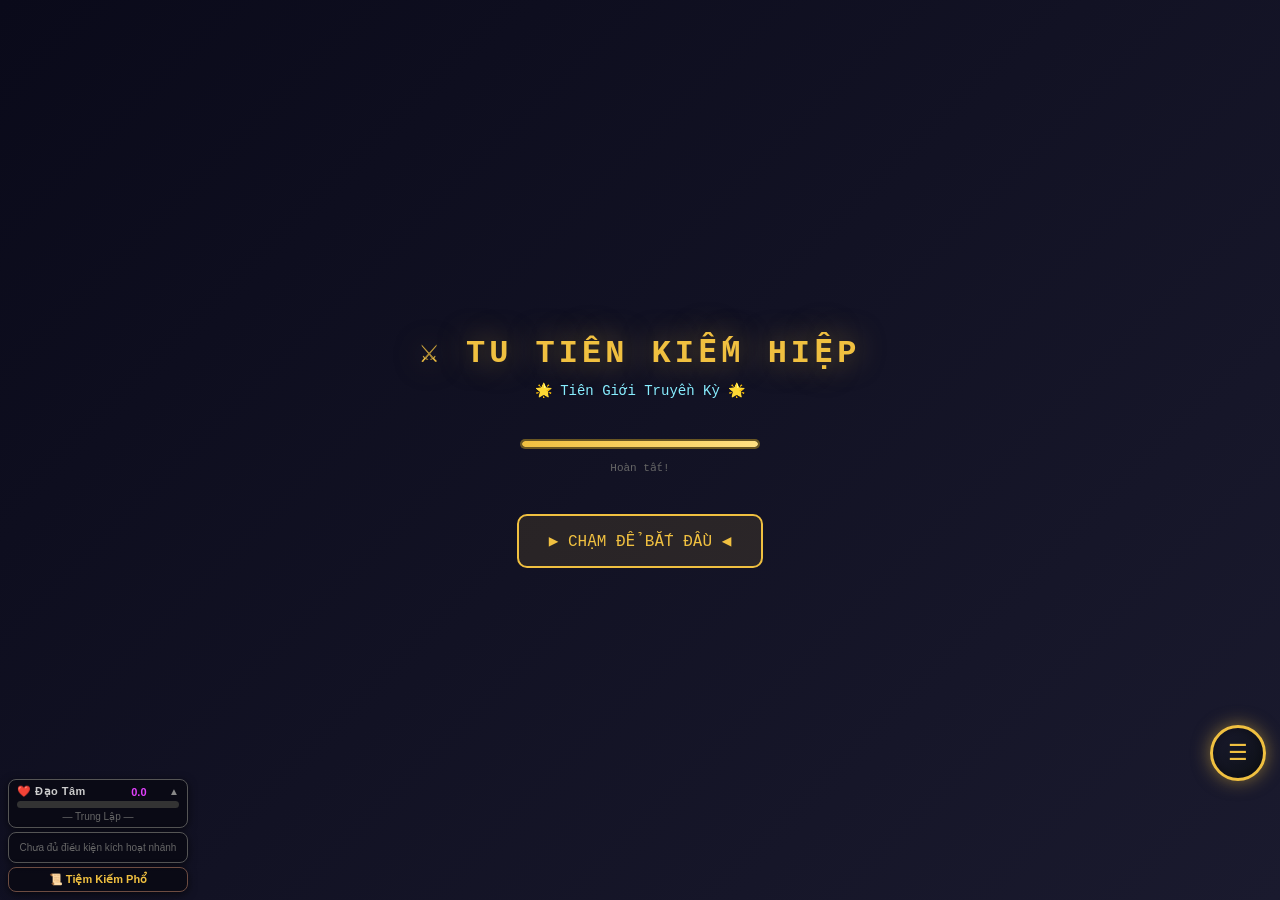
==== commit 90382daf: "Add files via upload" ====
--- a/index.html
+++ b/index.html
@@ -1,709 +1,1588 @@
-<!DOCTYPE html>
-<html lang="vi">
-<head>
-<meta charset="UTF-8">
-<meta name="viewport" content="width=device-width, initial-scale=1.0, user-scalable=no">
-<title>⚔️ Tu Tiên Kiếm Hiệp - Offline RPG</title>
-<style>
-/* ==================== RESET & BASE ==================== */
-* { margin:0; padding:0; box-sizing:border-box; }
-html, body {
-  width:100%; height:100%;
-  overflow:hidden;
-  font-family:'Courier New', monospace;
-  background:#000;
-  touch-action:none;
-  user-select:none;
-  -webkit-user-select:none;
-}
-
-/* ==================== GAME CANVAS ==================== */
-#gameCanvas {
-  position:absolute; top:0; left:0;
-  width:100%; height:100%;
-  image-rendering:pixelated;
-  image-rendering:crisp-edges;
-}
-
-/* ==================== HUD OVERLAY ==================== */
-.hud { position:absolute; z-index:10; pointer-events:none; }
-.hud > * { pointer-events:auto; }
-
-/* ==================== TOP-LEFT: PLAYER INFO ==================== */
-#playerInfo {
-  position:absolute; top:10px; left:10px;
-  z-index:20; display:flex; align-items:flex-start; gap:8px;
-}
-
-#avatarFrame {
-  width:60px; height:60px;
-  border:3px solid #f0c040; border-radius:8px;
-  background:linear-gradient(135deg, #1a1a2e, #16213e);
-  image-rendering:pixelated; position:relative; overflow:hidden;
-  box-shadow:0 0 12px rgba(240,192,64,0.5), inset 0 0 20px rgba(0,0,0,0.5);
-}
-#avatarFrame canvas { width:100%; height:100%; }
-
-#levelBadge {
-  position:absolute; bottom:-2px; right:-2px;
-  background:linear-gradient(135deg,#f0c040,#e6a010);
-  color:#1a1a2e; font-size:10px; font-weight:bold;
-  padding:2px 5px; border-radius:4px; border:1px solid #fff3; z-index:2;
-}
-
-#statsPanel { display:flex; flex-direction:column; gap:4px; min-width:150px; }
-#playerName { color:#f0c040; font-size:12px; font-weight:bold; text-shadow:2px 2px 4px #000; letter-spacing:1px; }
-#realmTitle  { color:#8ef; font-size:10px; text-shadow:1px 1px 2px #000; margin-bottom:2px; }
-
-.stat-bar {
-  position:relative; height:14px;
-  background:#111; border:1px solid #333; border-radius:4px;
-  overflow:hidden; box-shadow:inset 0 2px 4px rgba(0,0,0,0.5);
-}
-.stat-bar-fill {
-  height:100%; border-radius:3px; transition:width 0.3s ease; position:relative;
-}
-.stat-bar-fill::after {
-  content:''; position:absolute; top:0; left:0; right:0; height:50%;
-  background:linear-gradient(180deg, rgba(255,255,255,0.3), transparent);
-  border-radius:3px 3px 0 0;
-}
-.hp-fill  { background:linear-gradient(90deg,#c62828,#ef5350); }
-.mp-fill  { background:linear-gradient(90deg,#1565c0,#42a5f5); }
-.exp-fill { background:linear-gradient(90deg,#f9a825,#ffee58); }
-
-.stat-bar-text {
-  position:absolute; top:50%; left:50%; transform:translate(-50%,-50%);
-  color:#fff; font-size:9px; font-weight:bold; text-shadow:1px 1px 2px #000; white-space:nowrap;
-}
-
-/* ==================== GOLD DISPLAY ==================== */
-#goldDisplay {
-  position:absolute; top:10px; left:180px; z-index:20;
-  background:rgba(0,0,0,0.7); border:1px solid #f0c040; border-radius:6px;
-  padding:4px 10px; color:#f0c040; font-size:12px; font-weight:bold;
-  display:flex; align-items:center; gap:4px;
-}
-
-/* ==================== TOP-RIGHT: MINIMAP ==================== */
-#minimapContainer { position:absolute; top:10px; right:10px; z-index:20; }
-
-#minimapToggle {
-  position:absolute; top:0; right:0; width:30px; height:30px;
-  background:rgba(0,0,0,0.8); border:2px solid #f0c040; border-radius:6px;
-  color:#f0c040; font-size:14px; cursor:pointer; z-index:3;
-  display:flex; align-items:center; justify-content:center; transition:all 0.2s;
-}
-#minimapToggle:active { transform:scale(0.9); }
-
-#minimap {
-  width:140px; height:140px;
-  border:2px solid #f0c040; border-radius:8px;
-  background:rgba(0,0,0,0.7); overflow:hidden;
-  box-shadow:0 0 15px rgba(0,0,0,0.6);
-  transition:opacity 0.3s, transform 0.3s;
-}
-#minimap.hidden { opacity:0; transform:scale(0.5); pointer-events:none; }
-#minimap canvas { width:100%; height:100%; image-rendering:pixelated; }
-
-#mapName {
-  color:#f0c040; font-size:10px; text-align:center; margin-top:4px;
-  text-shadow:1px 1px 2px #000;
-  background:rgba(0,0,0,0.5); padding:2px 6px; border-radius:4px;
-}
-
-/* ==================== BOTTOM-LEFT: JOYSTICK ==================== */
-#joystickZone { position:absolute; bottom:25px; left:25px; z-index:30; width:130px; height:130px; }
-
-#joystickBase {
-  width:130px; height:130px;
-  background:radial-gradient(circle, rgba(255,255,255,0.15), rgba(255,255,255,0.05));
-  border:3px solid rgba(240,192,64,0.5); border-radius:50%;
-  position:relative; box-shadow:0 0 20px rgba(0,0,0,0.3), inset 0 0 30px rgba(0,0,0,0.2);
-}
-
-#joystickKnob {
-  width:50px; height:50px;
-  background:radial-gradient(circle at 30% 30%, rgba(240,192,64,0.9), rgba(200,150,40,0.7));
-  border:3px solid rgba(240,192,64,1); border-radius:50%;
-  position:absolute; top:50%; left:50%; transform:translate(-50%,-50%);
-  box-shadow:0 0 15px rgba(240,192,64,0.4), inset 0 -3px 6px rgba(0,0,0,0.3);
-}
-
-/* ==================== BOTTOM-RIGHT: SKILL BUTTONS ==================== */
-#skillPanel {
-  position:absolute; bottom:25px; right:25px; z-index:30;
-  display:flex; gap:10px; align-items:flex-end;
-}
-
-.skill-btn {
-  position:relative; width:58px; height:58px;
-  border:3px solid #f0c040; border-radius:12px;
-  background:linear-gradient(135deg, rgba(26,26,46,0.9), rgba(16,21,38,0.9));
-  cursor:pointer; display:flex; align-items:center; justify-content:center;
-  flex-direction:column;
-  box-shadow:0 0 10px rgba(240,192,64,0.3), inset 0 0 20px rgba(0,0,0,0.5);
-  transition:transform 0.1s, box-shadow 0.1s; overflow:hidden;
-}
-.skill-btn:active { transform:scale(0.92); box-shadow:0 0 20px rgba(240,192,64,0.6), inset 0 0 20px rgba(0,0,0,0.5); }
-.skill-btn canvas { width:32px; height:32px; image-rendering:pixelated; }
-.skill-btn .skill-key { color:#f0c040; font-size:9px; margin-top:2px; font-weight:bold; }
-.skill-btn .cooldown-overlay {
-  position:absolute; top:0; left:0; width:100%; height:100%;
-  background:rgba(0,0,0,0.7); display:none;
-  align-items:center; justify-content:center;
-  color:#fff; font-size:18px; font-weight:bold; border-radius:10px;
-}
-.skill-btn .mp-cost {
-  position:absolute; top:2px; right:4px;
-  color:#4af; font-size:8px; font-weight:bold; text-shadow:1px 1px 1px #000;
-}
-.skill-btn.attack-btn {
-  width:70px; height:70px; border-color:#ff5252;
-  box-shadow:0 0 15px rgba(255,82,82,0.4), inset 0 0 20px rgba(0,0,0,0.5);
-}
-.skill-btn.attack-btn:active { box-shadow:0 0 25px rgba(255,82,82,0.7), inset 0 0 20px rgba(0,0,0,0.5); }
-
-/* ==================== AUTO BUTTONS ==================== */
-#autoPanel {
-  position:absolute; top:80px; left:10px;
-  z-index:25; display:flex; flex-direction:column; gap:6px;
-}
-
-.auto-btn {
-  padding:8px 16px;
-  background:linear-gradient(135deg, rgba(26,26,46,0.9), rgba(16,21,38,0.9));
-  border:2px solid #4caf50; border-radius:8px;
-  color:#4caf50; font-size:11px; font-weight:bold; cursor:pointer;
-  font-family:'Courier New', monospace; transition:all 0.2s;
-  display:flex; align-items:center; gap:6px;
-}
-.auto-btn:active { transform:scale(0.95); }
-.auto-btn.active { background:rgba(76,175,80,0.3); box-shadow:0 0 15px rgba(76,175,80,0.5); color:#fff; }
-.auto-btn.cultivate { border-color:#8ef; color:#8ef; }
-.auto-btn.cultivate.active {
-  background:rgba(136,238,255,0.2); box-shadow:0 0 15px rgba(136,238,255,0.4);
-  animation:cultivateGlow 2s infinite;
-}
-@keyframes cultivateGlow {
-  0%,100% { box-shadow:0 0 15px rgba(136,238,255,0.4); }
-  50%      { box-shadow:0 0 25px rgba(136,238,255,0.7); }
-}
-.auto-btn .status-dot { width:8px; height:8px; border-radius:50%; background:#666; }
-.auto-btn.active .status-dot { background:#4f4; animation:pulse 1s infinite; }
-@keyframes pulse { 0%,100%{opacity:1} 50%{opacity:0.5} }
-
-/* ==================== AUTO MODE DISPLAY ==================== */
-#autoModeDisplay {
-  position:absolute; top:160px; left:10px; z-index:20;
-  background:rgba(0,0,0,0.7); border:1px solid #4caf50;
-  border-radius:6px; padding:6px 10px; font-size:9px; color:#4caf50;
-  display:none; max-width:180px;
-}
-#autoModeDisplay.show { display:block; }
-#autoModeDisplay .mode-title  { font-weight:bold; margin-bottom:3px; }
-#autoModeDisplay .mode-status { color:#8f8; }
-#autoModeDisplay .mode-target { color:#ff8; }
-
-/* ==================== COMBAT LOG ==================== */
-#combatLog {
-  position:absolute; bottom:165px; left:10px; z-index:15;
-  width:240px; max-height:120px; overflow:hidden; pointer-events:none;
-}
-.log-msg {
-  color:#ccc; font-size:10px; padding:2px 0;
-  text-shadow:1px 1px 3px #000; animation:fadeLog 5s forwards;
-  white-space:nowrap; overflow:hidden; text-overflow:ellipsis;
-}
-.log-msg.damage { color:#ff6b6b; }
-.log-msg.heal   { color:#6bff6b; }
-.log-msg.exp    { color:#ffeb3b; }
-.log-msg.item   { color:#4fc3f7; }
-.log-msg.system { color:#f0c040; }
-.log-msg.gold   { color:#ffd700; }
-.log-msg.realm  { color:#e040fb; }
-.log-msg.npc    { color:#80deea; }
-@keyframes fadeLog { 0%{opacity:1} 75%{opacity:1} 100%{opacity:0} }
-
-/* ==================== QUEST TRACKER ==================== */
-#questTracker {
-  position:absolute; top:10px; left:50%; transform:translateX(-50%);
-  z-index:15; background:rgba(0,0,0,0.7); border:2px solid #f0c04066;
-  border-radius:8px; padding:8px 16px; max-width:300px; text-align:center;
-}
-#questTitle    { color:#f0c040; font-size:11px; font-weight:bold; }
-#questProgress { color:#ccc; font-size:10px; margin-top:3px; }
-#questReward   { color:#8f8; font-size:9px; margin-top:2px; }
-
-/* ==================== TARGET INFO ==================== */
-#targetInfo {
-  position:absolute; top:80px; left:50%; transform:translateX(-50%);
-  z-index:15; display:none; align-items:center; gap:10px;
-  background:rgba(0,0,0,0.8); border:2px solid #f44336; border-radius:10px; padding:8px 14px;
-}
-#targetInfo.boss { border-color:#ffc107; }
-#targetName { color:#f88; font-size:12px; font-weight:bold; }
-#targetHpBar { width:140px; height:12px; background:#222; border:1px solid #f44; border-radius:4px; overflow:hidden; }
-#targetHpFill { height:100%; background:linear-gradient(90deg,#c62828,#ef5350); transition:width 0.2s; }
-#targetLevel  { color:#ff8; font-size:10px; font-weight:bold; }
-
-/* ==================== NPC DIALOG ==================== */
-#npcDialog {
-  position:absolute; top:50%; left:50%; transform:translate(-50%,-50%);
-  z-index:100; background:linear-gradient(135deg,#1a1a2e,#16213e);
-  border:3px solid #f0c040; border-radius:15px; padding:20px;
-  width:90%; max-width:350px; display:none;
-  box-shadow:0 0 40px rgba(0,0,0,0.8);
-}
-#npcDialog.show { display:block; }
-#npcDialog .npc-header { display:flex; align-items:center; gap:12px; margin-bottom:15px; padding-bottom:12px; border-bottom:1px solid #f0c04044; }
-#npcDialog .npc-avatar { width:50px; height:50px; border:2px solid #f0c040; border-radius:8px; background:#111; display:flex; align-items:center; justify-content:center; }
-#npcDialog .npc-avatar canvas { width:40px; height:40px; image-rendering:pixelated; }
-#npcDialog .npc-name  { color:#f0c040; font-size:14px; font-weight:bold; }
-#npcDialog .npc-title { color:#8ef; font-size:10px; }
-#npcDialog .npc-text  { color:#ccc; font-size:12px; line-height:1.6; margin-bottom:15px; }
-#npcDialog .npc-options { display:flex; flex-direction:column; gap:8px; }
-#npcDialog .npc-option {
-  padding:10px 15px; background:rgba(255,255,255,0.05); border:1px solid #666;
-  border-radius:8px; color:#ddd; font-size:11px; cursor:pointer; transition:all 0.2s;
-  display:flex; justify-content:space-between; align-items:center;
-}
-#npcDialog .npc-option:hover, #npcDialog .npc-option:active { border-color:#f0c040; background:rgba(240,192,64,0.1); }
-#npcDialog .npc-option .cost { color:#ffd700; font-size:10px; font-weight:bold; }
-#npcDialog .npc-option.disabled { opacity:0.5; pointer-events:none; }
-#npcDialog .npc-close {
-  position:absolute; top:10px; right:10px; width:30px; height:30px;
-  background:rgba(255,0,0,0.2); border:1px solid #f44; border-radius:50%;
-  color:#f44; font-size:16px; cursor:pointer; display:flex; align-items:center; justify-content:center;
-}
-
-/* ==================== ITEM TOOLTIP ==================== */
-#itemTooltip {
-  position:absolute; z-index:200;
-  background:linear-gradient(135deg,#1a1a2e,#0d1117);
-  border:2px solid #888; border-radius:10px; padding:12px;
-  min-width:180px; max-width:250px; display:none;
-  pointer-events:none; box-shadow:0 5px 20px rgba(0,0,0,0.8);
-}
-#itemTooltip.show          { display:block; pointer-events:auto; }
-#itemTooltip.common        { border-color:#888; }
-#itemTooltip.rare          { border-color:#a855f7; }
-#itemTooltip.epic          { border-color:#f97316; }
-#itemTooltip.legendary     { border-color:#f0c040; box-shadow:0 0 20px rgba(240,192,64,0.3); }
-#itemTooltip .item-name    { font-size:13px; font-weight:bold; margin-bottom:6px; }
-#itemTooltip .item-name.common    { color:#ccc; }
-#itemTooltip .item-name.rare      { color:#a855f7; }
-#itemTooltip .item-name.epic      { color:#f97316; }
-#itemTooltip .item-name.legendary { color:#f0c040; }
-#itemTooltip .item-type    { color:#888; font-size:9px; margin-bottom:8px; }
-#itemTooltip .item-stats   { color:#8f8; font-size:10px; margin-bottom:6px; }
-#itemTooltip .item-desc    { color:#aaa; font-size:10px; line-height:1.4; margin-bottom:8px; }
-#itemTooltip .item-actions { display:flex; gap:6px; margin-top:10px; padding-top:8px; border-top:1px solid #333; }
-#itemTooltip .item-action-btn {
-  flex:1; padding:6px 10px; border-radius:5px; font-size:10px; font-weight:bold;
-  cursor:pointer; border:1px solid; font-family:'Courier New',monospace;
-}
-#itemTooltip .item-action-btn.use   { background:rgba(76,175,80,0.2);  border-color:#4caf50; color:#4caf50; }
-#itemTooltip .item-action-btn.equip { background:rgba(33,150,243,0.2); border-color:#2196f3; color:#2196f3; }
-#itemTooltip .item-action-btn.sell  { background:rgba(255,152,0,0.2);  border-color:#ff9800; color:#ff9800; }
-#itemTooltip .item-action-btn.drop  { background:rgba(244,67,54,0.2);  border-color:#f44336; color:#f44336; }
-
-/* ==================== DAMAGE NUMBERS ==================== */
-.dmg-number {
-  position:absolute; z-index:50; font-weight:bold;
-  font-family:'Courier New',monospace; pointer-events:none;
-  animation:floatDmg 1s forwards; text-shadow:2px 2px 3px #000;
-}
-@keyframes floatDmg {
-  0%   { opacity:1; transform:translateY(0) scale(1); }
-  50%  { opacity:1; transform:translateY(-35px) scale(1.2); }
-  100% { opacity:0; transform:translateY(-55px) scale(0.8); }
-}
-
-/* ==================== LEGACY MODAL (kept for feature file compat) ==================== */
-.modal-overlay {
-  position:fixed; top:0; left:0; width:100%; height:100%;
-  background:rgba(0,0,0,0.75); z-index:80;
-  display:none; align-items:flex-end; justify-content:center;
-  backdrop-filter:blur(2px);
-}
-.modal-overlay.show { display:flex; }
-.modal-panel {
-  background:linear-gradient(135deg,#1a1a2e,#16213e);
-  border:2px solid #f0c040; border-radius:18px 18px 0 0; padding:18px;
-  width:100%; max-width:480px; max-height:85vh; overflow-y:auto;
-  box-shadow:0 -8px 40px rgba(0,0,0,0.8);
-}
-.modal-panel::-webkit-scrollbar { width:5px; }
-.modal-panel::-webkit-scrollbar-thumb { background:#f0c040; border-radius:3px; }
-.modal-header { display:flex; justify-content:space-between; align-items:center; border-bottom:2px solid #f0c04044; padding-bottom:10px; margin-bottom:15px; }
-.modal-title  { color:#f0c040; font-size:18px; font-weight:bold; }
-.modal-close  { width:32px; height:32px; background:rgba(255,0,0,0.2); border:2px solid #f44; border-radius:50%; color:#f44; font-size:18px; cursor:pointer; display:flex; align-items:center; justify-content:center; }
-
-/* Inventory grid (used by Inventory.js) */
-.inv-grid { display:grid; grid-template-columns:repeat(5,1fr); gap:8px; }
-.inv-slot {
-  aspect-ratio:1; background:rgba(255,255,255,0.03); border:2px solid #333;
-  border-radius:8px; display:flex; align-items:center; justify-content:center;
-  position:relative; cursor:pointer; transition:all 0.2s;
-}
-.inv-slot:active { transform:scale(0.95); }
-.inv-slot.has-item { border-color:#666; background:rgba(255,255,255,0.05); }
-.inv-slot.common    { border-color:#888; }
-.inv-slot.rare      { border-color:#a855f7; box-shadow:0 0 8px rgba(168,85,247,0.3); }
-.inv-slot.epic      { border-color:#f97316; box-shadow:0 0 8px rgba(249,115,22,0.3); }
-.inv-slot.legendary { border-color:#f0c040; box-shadow:0 0 12px rgba(240,192,64,0.4); animation:legendaryGlow 2s infinite; }
-@keyframes legendaryGlow { 0%,100%{box-shadow:0 0 12px rgba(240,192,64,0.4)} 50%{box-shadow:0 0 20px rgba(240,192,64,0.7)} }
-.inv-slot canvas        { width:65%; height:65%; image-rendering:pixelated; }
-.inv-slot .item-count   { position:absolute; bottom:2px; right:4px; color:#fff; font-size:9px; font-weight:bold; text-shadow:1px 1px 2px #000; }
-.inv-slot .equipped-badge { position:absolute; top:2px; left:2px; background:#4caf50; color:#fff; font-size:7px; padding:1px 3px; border-radius:3px; }
-
-/* Tab system (legacy compat) */
-.tab-row { display:flex; gap:4px; margin-bottom:12px; }
-.tab-btn {
-  flex:1; padding:8px; background:rgba(255,255,255,0.03); border:1px solid #444;
-  border-radius:8px 8px 0 0; color:#888; font-size:10px; cursor:pointer;
-  text-align:center; font-family:'Courier New',monospace; transition:all 0.2s;
-}
-.tab-btn.active { background:rgba(240,192,64,0.2); border-color:#f0c040; color:#f0c040; }
-
-/* Quest/map list */
-.quest-item { background:rgba(255,255,255,0.03); border:2px solid #444; border-radius:10px; padding:12px; margin-bottom:8px; }
-.quest-item.active    { border-color:#f0c040; }
-.quest-item.completed { border-color:#4caf50; }
-.quest-name  { color:#f0c040; font-size:12px; font-weight:bold; }
-.quest-desc  { color:#999; font-size:10px; margin-top:4px; }
-.quest-progress-bar  { height:6px; background:#222; border-radius:3px; margin-top:6px; overflow:hidden; }
-.quest-progress-fill { height:100%; background:linear-gradient(90deg,#f0c040,#ffeb3b); border-radius:3px; transition:width 0.3s; }
-.quest-reward { color:#8f8; font-size:10px; margin-top:4px; }
-.map-list { display:flex; flex-direction:column; gap:8px; }
-.map-item { background:rgba(255,255,255,0.03); border:2px solid #444; border-radius:10px; padding:12px; cursor:pointer; transition:all 0.2s; position:relative; }
-.map-item:hover { border-color:#f0c040; }
-.map-item.current { border-color:#4caf50; }
-.map-item.locked  { opacity:0.4; pointer-events:none; }
-.map-item-name { color:#f0c040; font-size:13px; font-weight:bold; }
-.map-item-info { color:#999; font-size:10px; margin-top:4px; }
-.map-item-level{ color:#f88; font-size:10px; margin-top:2px; }
-.map-item-cost { color:#ffd700; font-size:10px; margin-top:2px; }
-.map-badge { position:absolute; top:8px; right:8px; font-size:9px; padding:2px 6px; border-radius:4px; }
-.map-badge.current-badge{ background:#4caf50; color:#fff; }
-.map-badge.locked-badge { background:#666; color:#ccc; }
-.char-stat-row { display:flex; justify-content:space-between; padding:6px 0; border-bottom:1px solid #ffffff11; color:#ccc; font-size:12px; }
-.char-stat-row .stat-name { color:#999; }
-.char-stat-row .stat-val  { color:#f0c040; font-weight:bold; }
-#questList { } /* used by Quests.js */
-#mapList   { } /* used by Maps.js  */
-/* realm progress (legacy, also re-used in xpanel) */
-.realm-progress      { height:18px; background:#111; border:2px solid #8ef4; border-radius:6px; overflow:hidden; position:relative; }
-.realm-progress-fill { height:100%; background:linear-gradient(90deg,#0ea5e9,#8ef); border-radius:4px; transition:width 0.5s; }
-.realm-progress-text { position:absolute; top:50%; left:50%; transform:translate(-50%,-50%); color:#fff; font-size:10px; font-weight:bold; }
-
-/* ==================== LOADING SCREEN ==================== */
-#loadingScreen {
-  position:absolute; top:0; left:0; width:100%; height:100%;
-  background:linear-gradient(135deg,#0a0a1a,#1a1a2e); z-index:999;
-  display:flex; flex-direction:column; align-items:center; justify-content:center;
-  transition:opacity 0.5s;
-}
-#loadingScreen.hide { opacity:0; pointer-events:none; }
-#loadingTitle    { color:#f0c040; font-size:32px; font-weight:bold; text-shadow:0 0 30px rgba(240,192,64,0.5); margin-bottom:10px; letter-spacing:4px; }
-#loadingSubtitle { color:#8ef; font-size:14px; margin-bottom:40px; }
-#loadingBar      { width:240px; height:10px; background:#111; border:2px solid #f0c04066; border-radius:5px; overflow:hidden; }
-#loadingBarFill  { height:100%; background:linear-gradient(90deg,#f0c040,#ffe082); border-radius:3px; width:0%; transition:width 0.3s; }
-#loadingText     { color:#666; font-size:11px; margin-top:12px; }
-#tapToStart {
-  color:#f0c040; font-size:16px; margin-top:40px; display:none;
-  animation:blink 1.2s infinite; cursor:pointer; padding:15px 30px;
-  border:2px solid #f0c040; border-radius:10px; background:rgba(240,192,64,0.1);
-}
-@keyframes blink { 0%,100%{opacity:1} 50%{opacity:0.4} }
-
-/* ==================== NOTIFICATION ==================== */
-.notification {
-  position:absolute; top:50%; left:50%; transform:translate(-50%,-50%);
-  background:rgba(0,0,0,0.9); border:3px solid #f0c040; border-radius:12px;
-  padding:20px 35px; z-index:200; text-align:center;
-  animation:notifPop 0.3s ease; box-shadow:0 0 40px rgba(240,192,64,0.4);
-}
-.notification .notif-text { color:#f0c040; font-size:16px; font-weight:bold; }
-.notification .notif-sub  { color:#ccc; font-size:11px; margin-top:6px; }
-@keyframes notifPop { 0%{transform:translate(-50%,-50%) scale(0.5);opacity:0} 100%{transform:translate(-50%,-50%) scale(1);opacity:1} }
-
-/* ==================== NPC INDICATOR ==================== */
-.npc-indicator {
-  position:absolute; color:#80deea; font-size:12px; font-weight:bold;
-  text-shadow:0 0 10px rgba(128,222,234,0.8); animation:npcFloat 2s infinite; pointer-events:none;
-}
-@keyframes npcFloat { 0%,100%{transform:translateY(0)} 50%{transform:translateY(-5px)} }
-
-/* ==================== PET INDICATOR ==================== */
-#petIndicator {
-  position:absolute; top:125px; left:10px; z-index:20;
-  background:rgba(0,0,0,0.7); border:1px solid #4caf50; border-radius:6px;
-  padding:4px 10px; display:none; align-items:center; gap:6px;
-  font-size:10px; color:#4caf50;
-}
-#petIndicator.show { display:flex; }
-#petIndicator canvas { width:16px; height:16px; image-rendering:pixelated; }
-#petIndicator .pet-bonus { color:#8f8; font-size:9px; }
-
-/* ==================== TAP INDICATOR ==================== */
-#tapMoveIndicator { position:absolute; pointer-events:none; z-index:5; }
-.tap-hint {
-  position:absolute; bottom:170px; left:50%; transform:translateX(-50%);
-  background:rgba(0,0,0,0.6); border:1px solid #ffd70066; border-radius:6px;
-  padding:4px 12px; color:#ffd700; font-size:9px; z-index:15; pointer-events:none;
-  opacity:0; transition:opacity 0.3s;
-}
-.tap-hint.show { opacity:1; }
-
-/* ==================== RESPONSIVE ==================== */
-@media (min-width:768px) {
-  #joystickBase { width:150px; height:150px; }
-  #joystickZone { width:150px; height:150px; }
-  #joystickKnob { width:55px; height:55px; }
-  .skill-btn { width:65px; height:65px; }
-  .skill-btn.attack-btn { width:78px; height:78px; }
-  #minimap { width:170px; height:170px; }
-  #combatLog { width:300px; }
-}
-@media (max-width:380px) {
-  .skill-btn { width:50px; height:50px; }
-  .skill-btn.attack-btn { width:60px; height:60px; }
-  #minimap { width:110px; height:110px; }
-  #statsPanel { min-width:120px; }
-  #avatarFrame { width:50px; height:50px; }
-  #skillPanel { gap:6px; }
-  .auto-btn { padding:6px 12px; font-size:10px; }
-}
-</style>
-</head>
-<body>
-
-<!-- ==================== LOADING SCREEN ==================== -->
-<div id="loadingScreen">
-  <div id="loadingTitle">⚔️ TU TIÊN KIẾM HIỆP</div>
-  <div id="loadingSubtitle">🌟 Tiên Giới Truyền Kỳ 🌟</div>
-  <div id="loadingBar"><div id="loadingBarFill"></div></div>
-  <div id="loadingText">Đang khởi tạo...</div>
-  <div id="tapToStart">▶ CHẠM ĐỂ BẮT ĐẦU ◀</div>
-</div>
-
-<!-- ==================== GAME CANVAS ==================== -->
-<canvas id="gameCanvas"></canvas>
-
-<!-- ==================== PLAYER INFO (TOP-LEFT) ==================== -->
-<div id="playerInfo">
-  <div id="avatarFrame">
-    <canvas id="avatarCanvas" width="32" height="32"></canvas>
-    <div id="levelBadge">Lv.1</div>
-  </div>
-  <div id="statsPanel">
-    <div id="playerName">Kiếm Tiên</div>
-    <div id="realmTitle">▸ Luyện Khí Kỳ</div>
-    <div class="stat-bar">
-      <div class="stat-bar-fill hp-fill" id="hpBar" style="width:100%"></div>
-      <div class="stat-bar-text" id="hpText">100/100</div>
-    </div>
-    <div class="stat-bar">
-      <div class="stat-bar-fill mp-fill" id="mpBar" style="width:100%"></div>
-      <div class="stat-bar-text" id="mpText">50/50</div>
-    </div>
-    <div class="stat-bar">
-      <div class="stat-bar-fill exp-fill" id="expBar" style="width:0%"></div>
-      <div class="stat-bar-text" id="expText">0/100</div>
-    </div>
-  </div>
-</div>
-
-<!-- ==================== GOLD DISPLAY ==================== -->
-<div id="goldDisplay">
-  <span>💰</span><span id="goldAmount">100</span>
-</div>
-
-<!-- ==================== TARGET INFO ==================== -->
-<div id="targetInfo">
-  <span id="targetLevel">Lv.1</span>
-  <span id="targetName">Yêu Thú</span>
-  <div id="targetHpBar"><div id="targetHpFill" style="width:100%"></div></div>
-</div>
-
-<!-- ==================== QUEST TRACKER (TOP-CENTER) ==================== -->
-<div id="questTracker">
-  <div id="questTitle">📜 Tiêu diệt Sói Xám</div>
-  <div id="questProgress">Tiến độ: 0/5</div>
-  <div id="questReward">🎁 50 EXP, 30 Vàng</div>
-</div>
-
-<!-- ==================== MINIMAP (TOP-RIGHT) ==================== -->
-<div id="minimapContainer">
-  <button id="minimapToggle">🗺️</button>
-  <div id="minimap">
-    <canvas id="minimapCanvas" width="140" height="140"></canvas>
-  </div>
-  <div id="mapName">📍 Thanh Vân Sơn</div>
-</div>
-
-<!-- ==================== AUTO BUTTONS ==================== -->
-<div id="autoPanel">
-  <button class="auto-btn" id="autoFarmBtn" onclick="AutoSystem.toggleAutoFarm()">
-    <span class="status-dot"></span><span>⚔️ Auto Farm</span>
-  </button>
-  <button class="auto-btn cultivate" id="cultivateBtn" onclick="AutoSystem.toggleCultivate()">
-    <span class="status-dot"></span><span>🧘 Tu Luyện</span>
-  </button>
-</div>
-
-<!-- ==================== PET INDICATOR ==================== -->
-<div id="petIndicator">
-  <canvas id="petIndicatorCanvas" width="16" height="16"></canvas>
-  <span id="petIndicatorName">Linh Thú</span>
-  <span class="pet-bonus">+10% EXP</span>
-</div>
-
-<!-- ==================== AUTO MODE DISPLAY ==================== -->
-<div id="autoModeDisplay">
-  <div class="mode-title">🤖 Auto Mode</div>
-  <div class="mode-status" id="autoStatus">Đang tìm quái...</div>
-  <div class="mode-target" id="autoTarget"></div>
-</div>
-
-<!-- ==================== COMBAT LOG ==================== -->
-<div id="combatLog"></div>
-
-<!-- ==================== JOYSTICK (BOTTOM-LEFT) ==================== -->
-<div id="joystickZone">
-  <div id="joystickBase">
-    <div id="joystickKnob"></div>
-  </div>
-</div>
-
-<!-- NOTE: #menuBar removed — replaced by Radial Menu injected by ui.js -->
-<!-- NOTE: inventoryPanel / characterPanel / mapPanel / questPanel (old modal versions)
-     removed — ui.js now injects xpanel versions as bottom-sheet panels -->
-
-<!-- ==================== SKILL BUTTONS (BOTTOM-RIGHT) ==================== -->
-<div id="skillPanel">
-  <div class="skill-btn" onclick="Player.useSkill(1)" id="skill1">
-    <canvas id="skillIcon1" width="24" height="24"></canvas>
-    <span class="skill-key">1</span>
-    <span class="mp-cost" id="mpCost1">10</span>
-    <div class="cooldown-overlay" id="cd1"></div>
-  </div>
-  <div class="skill-btn" onclick="Player.useSkill(2)" id="skill2">
-    <canvas id="skillIcon2" width="24" height="24"></canvas>
-    <span class="skill-key">2</span>
-    <span class="mp-cost" id="mpCost2">20</span>
-    <div class="cooldown-overlay" id="cd2"></div>
-  </div>
-  <div class="skill-btn" onclick="Player.useSkill(3)" id="skill3">
-    <canvas id="skillIcon3" width="24" height="24"></canvas>
-    <span class="skill-key">3</span>
-    <span class="mp-cost" id="mpCost3">35</span>
-    <div class="cooldown-overlay" id="cd3"></div>
-  </div>
-  <div class="skill-btn attack-btn" onclick="Player.useSkill(0)" id="skill0">
-    <canvas id="skillIcon0" width="24" height="24"></canvas>
-    <span class="skill-key">⚔️</span>
-    <div class="cooldown-overlay" id="cd0"></div>
-  </div>
-</div>
-
-<!-- ==================== NPC DIALOG ==================== -->
-<div id="npcDialog">
-  <button class="npc-close" onclick="NPC.closeDialog()">✕</button>
-  <div class="npc-header">
-    <div class="npc-avatar">
-      <canvas id="npcAvatarCanvas" width="32" height="32"></canvas>
-    </div>
-    <div>
-      <div class="npc-name" id="npcName">NPC Name</div>
-      <div class="npc-title" id="npcTitle">NPC Title</div>
-    </div>
-  </div>
-  <div class="npc-text" id="npcText">Dialog text here...</div>
-  <div class="npc-options" id="npcOptions"></div>
-</div>
-
-<!-- ==================== MODULES ==================== -->
-<script src="js/config.js"></script>
-<script src="js/patch.js"></script>
-<script src="js/sprites.js"></script>
-<script src="js/player.js"></script>
-<script src="js/enemies.js"></script>
-<script src="js/auto.js"></script>
-<script src="js/inventory.js"></script>
-<script src="js/quests.js"></script>
-<script src="js/maps.js"></script>
-<script src="js/npc.js"></script>
-<script src="js/ui.js"></script>
-<script src="js/game.js"></script>
-<!-- Feature modules (load sau game.js) -->
-<script src="js/feature_enhance.js"></script>
-<script src="js/feature_character_build.js"></script>
+	<!DOCTYPE html>
+	<html lang="vi">
+	<head>
+	<meta charset="UTF-8">
+	<meta name="viewport" content="width=device-width, initial-scale=1.0, user-scalable=no">
+	<title>⚔️ Tu Tiên Kiếm Hiệp - Offline RPG</title>
+	<style>
+	/* ==================== RESET & BASE ==================== */
+	* { margin:0; padding:0; box-sizing:border-box; }
+	html, body {
+	  width:100%; height:100%;
+	  overflow:hidden;
+	  font-family:'Courier New', monospace;
+	  background:#000;
+	  touch-action:none;
+	  user-select:none;
+	  -webkit-user-select:none;
+	}
+
+	/* ==================== GAME CANVAS ==================== */
+	#gameCanvas {
+	  position:absolute;
+	  top:0; left:0;
+	  width:100%; height:100%;
+	  image-rendering:pixelated;
+	  image-rendering:crisp-edges;
+	}
+
+	/* ==================== HUD OVERLAY ==================== */
+	.hud { position:absolute; z-index:10; pointer-events:none; }
+	.hud > * { pointer-events:auto; }
+
+	/* ==================== TOP-LEFT: PLAYER INFO ==================== */
+	#playerInfo {
+	  position:absolute;
+	  top:10px; left:10px;
+	  z-index:20;
+	  display:flex;
+	  align-items:flex-start;
+	  gap:8px;
+	}
+
+	#avatarFrame {
+	  width:60px; height:60px;
+	  border:3px solid #f0c040;
+	  border-radius:8px;
+	  background:linear-gradient(135deg, #1a1a2e, #16213e);
+	  image-rendering:pixelated;
+	  position:relative;
+	  overflow:hidden;
+	  box-shadow:0 0 12px rgba(240,192,64,0.5), inset 0 0 20px rgba(0,0,0,0.5);
+	}
+
+	#avatarFrame canvas {
+	  width:100%; height:100%;
+	}
+
+	#levelBadge {
+	  position:absolute;
+	  bottom:-2px; right:-2px;
+	  background:linear-gradient(135deg,#f0c040,#e6a010);
+	  color:#1a1a2e;
+	  font-size:10px;
+	  font-weight:bold;
+	  padding:2px 5px;
+	  border-radius:4px;
+	  border:1px solid #fff3;
+	  z-index:2;
+	  box-shadow:0 2px 4px rgba(0,0,0,0.3);
+	}
+
+	#statsPanel {
+	  display:flex;
+	  flex-direction:column;
+	  gap:4px;
+	  min-width:150px;
+	}
+
+	#playerName {
+	  color:#f0c040;
+	  font-size:12px;
+	  font-weight:bold;
+	  text-shadow:2px 2px 4px #000;
+	  letter-spacing:1px;
+	}
+
+	#realmTitle {
+	  color:#8ef;
+	  font-size:10px;
+	  text-shadow:1px 1px 2px #000;
+	  margin-bottom:2px;
+	}
+
+	.stat-bar {
+	  position:relative;
+	  height:14px;
+	  background:#111;
+	  border:1px solid #333;
+	  border-radius:4px;
+	  overflow:hidden;
+	  box-shadow:inset 0 2px 4px rgba(0,0,0,0.5);
+	}
+
+	.stat-bar-fill {
+	  height:100%;
+	  border-radius:3px;
+	  transition:width 0.3s ease;
+	  position:relative;
+	}
+
+	.stat-bar-fill::after {
+	  content:'';
+	  position:absolute;
+	  top:0; left:0; right:0;
+	  height:50%;
+	  background:linear-gradient(180deg, rgba(255,255,255,0.3), transparent);
+	  border-radius:3px 3px 0 0;
+	}
+
+	.hp-fill { background:linear-gradient(90deg,#c62828,#ef5350); }
+	.mp-fill { background:linear-gradient(90deg,#1565c0,#42a5f5); }
+	.exp-fill { background:linear-gradient(90deg,#f9a825,#ffee58); }
+
+	.stat-bar-text {
+	  position:absolute;
+	  top:50%; left:50%;
+	  transform:translate(-50%,-50%);
+	  color:#fff;
+	  font-size:9px;
+	  font-weight:bold;
+	  text-shadow:1px 1px 2px #000;
+	  white-space:nowrap;
+	}
+
+	/* ==================== GOLD DISPLAY ==================== */
+	#goldDisplay {
+	  position:absolute;
+	  top:10px; left:180px;
+	  z-index:20;
+	  background:rgba(0,0,0,0.7);
+	  border:1px solid #f0c040;
+	  border-radius:6px;
+	  padding:4px 10px;
+	  color:#f0c040;
+	  font-size:12px;
+	  font-weight:bold;
+	  display:flex;
+	  align-items:center;
+	  gap:4px;
+	}
+
+	/* ==================== TOP-RIGHT: MINIMAP ==================== */
+	#minimapContainer {
+	  position:absolute;
+	  top:10px; right:10px;
+	  z-index:20;
+	}
+
+	#minimapToggle {
+	  position:absolute;
+	  top:0; right:0;
+	  width:30px; height:30px;
+	  background:rgba(0,0,0,0.8);
+	  border:2px solid #f0c040;
+	  border-radius:6px;
+	  color:#f0c040;
+	  font-size:14px;
+	  cursor:pointer;
+	  z-index:3;
+	  display:flex;
+	  align-items:center;
+	  justify-content:center;
+	  transition:all 0.2s;
+	}
+
+	#minimapToggle:active { transform:scale(0.9); }
+
+	#minimap {
+	  width:140px; height:140px;
+	  border:2px solid #f0c040;
+	  border-radius:8px;
+	  background:rgba(0,0,0,0.7);
+	  overflow:hidden;
+	  box-shadow:0 0 15px rgba(0,0,0,0.6);
+	  transition:opacity 0.3s, transform 0.3s;
+	}
+
+	#minimap.hidden {
+	  opacity:0;
+	  transform:scale(0.5);
+	  pointer-events:none;
+	}
+
+	#minimap canvas {
+	  width:100%; height:100%;
+	  image-rendering:pixelated;
+	}
+
+	#mapName {
+	  color:#f0c040;
+	  font-size:10px;
+	  text-align:center;
+	  margin-top:4px;
+	  text-shadow:1px 1px 2px #000;
+	  background:rgba(0,0,0,0.5);
+	  padding:2px 6px;
+	  border-radius:4px;
+	}
+
+	/* ==================== BOTTOM-LEFT: JOYSTICK ==================== */
+	#joystickZone {
+	  position:absolute;
+	  bottom:25px; left:25px;
+	  z-index:30;
+	  width:130px; height:130px;
+	}
+
+	#joystickBase {
+	  width:130px; height:130px;
+	  background:radial-gradient(circle, rgba(255,255,255,0.15), rgba(255,255,255,0.05));
+	  border:3px solid rgba(240,192,64,0.5);
+	  border-radius:50%;
+	  position:relative;
+	  box-shadow:0 0 20px rgba(0,0,0,0.3), inset 0 0 30px rgba(0,0,0,0.2);
+	}
+
+	#joystickKnob {
+	  width:50px; height:50px;
+	  background:radial-gradient(circle at 30% 30%, rgba(240,192,64,0.9), rgba(200,150,40,0.7));
+	  border:3px solid rgba(240,192,64,1);
+	  border-radius:50%;
+	  position:absolute;
+	  top:50%; left:50%;
+	  transform:translate(-50%,-50%);
+	  box-shadow:0 0 15px rgba(240,192,64,0.4), inset 0 -3px 6px rgba(0,0,0,0.3);
+	}
+
+	/* ==================== BOTTOM-RIGHT: SKILL BUTTONS ==================== */
+	#skillPanel {
+	  position:absolute;
+	  bottom:25px; right:25px;
+	  z-index:30;
+	  display:flex;
+	  gap:10px;
+	  align-items:flex-end;
+	}
+
+	.skill-btn {
+	  position:relative;
+	  width:58px; height:58px;
+	  border:3px solid #f0c040;
+	  border-radius:12px;
+	  background:linear-gradient(135deg, rgba(26,26,46,0.9), rgba(16,21,38,0.9));
+	  cursor:pointer;
+	  display:flex;
+	  align-items:center;
+	  justify-content:center;
+	  flex-direction:column;
+	  box-shadow:0 0 10px rgba(240,192,64,0.3), inset 0 0 20px rgba(0,0,0,0.5);
+	  transition:transform 0.1s, box-shadow 0.1s;
+	  overflow:hidden;
+	}
+
+	.skill-btn:active {
+	  transform:scale(0.92);
+	  box-shadow:0 0 20px rgba(240,192,64,0.6), inset 0 0 20px rgba(0,0,0,0.5);
+	}
+
+	.skill-btn canvas {
+	  width:32px; height:32px;
+	  image-rendering:pixelated;
+	}
+
+	.skill-btn .skill-key {
+	  color:#f0c040;
+	  font-size:9px;
+	  margin-top:2px;
+	  font-weight:bold;
+	}
+
+	.skill-btn .skill-name {
+	  position:absolute;
+	  bottom:-18px;
+	  color:#ccc;
+	  font-size:8px;
+	  white-space:nowrap;
+	}
+
+	.skill-btn .cooldown-overlay {
+	  position:absolute;
+	  top:0; left:0;
+	  width:100%; height:100%;
+	  background:rgba(0,0,0,0.7);
+	  display:none;
+	  align-items:center;
+	  justify-content:center;
+	  color:#fff;
+	  font-size:18px;
+	  font-weight:bold;
+	  border-radius:10px;
+	}
+
+	.skill-btn .mp-cost {
+	  position:absolute;
+	  top:2px; right:4px;
+	  color:#4af;
+	  font-size:8px;
+	  font-weight:bold;
+	  text-shadow:1px 1px 1px #000;
+	}
+
+	.skill-btn.attack-btn {
+	  width:70px; height:70px;
+	  border-color:#ff5252;
+	  box-shadow:0 0 15px rgba(255,82,82,0.4), inset 0 0 20px rgba(0,0,0,0.5);
+	}
+
+	.skill-btn.attack-btn:active {
+	  box-shadow:0 0 25px rgba(255,82,82,0.7), inset 0 0 20px rgba(0,0,0,0.5);
+	}
+
+	/* ==================== MENU BUTTONS (RIGHT SIDE) ==================== */
+	#menuBar {
+	  position:absolute;
+	  bottom:100px; right:12px;
+	  z-index:25;
+	  display:flex;
+	  flex-direction:column;
+	  gap:8px;
+	}
+
+	.menu-btn {
+	  width:48px; height:48px;
+	  border:2px solid #888;
+	  border-radius:10px;
+	  background:linear-gradient(135deg, rgba(26,26,46,0.9), rgba(16,21,38,0.9));
+	  cursor:pointer;
+	  display:flex;
+	  align-items:center;
+	  justify-content:center;
+	  flex-direction:column;
+	  color:#ddd;
+	  font-size:8px;
+	  box-shadow:0 3px 8px rgba(0,0,0,0.4);
+	  transition:transform 0.1s, border-color 0.2s;
+	}
+
+	.menu-btn:active {
+	  transform:scale(0.9);
+	  border-color:#f0c040;
+	  background:rgba(240,192,64,0.2);
+	}
+
+	.menu-btn canvas {
+	  width:24px; height:24px;
+	  image-rendering:pixelated;
+	}
+
+	.menu-btn span {
+	  margin-top:2px;
+	  font-size:8px;
+	  color:#aaa;
+	}
+
+	/* ==================== AUTO BUTTONS ==================== */
+	#autoPanel {
+	  position:absolute;
+	  top:80px; left:10px;
+	  z-index:25;
+	  display:flex;
+	  flex-direction:column;
+	  gap:6px;
+	}
+
+	.auto-btn {
+	  padding:8px 16px;
+	  background:linear-gradient(135deg, rgba(26,26,46,0.9), rgba(16,21,38,0.9));
+	  border:2px solid #4caf50;
+	  border-radius:8px;
+	  color:#4caf50;
+	  font-size:11px;
+	  font-weight:bold;
+	  cursor:pointer;
+	  font-family:'Courier New', monospace;
+	  transition:all 0.2s;
+	  display:flex;
+	  align-items:center;
+	  gap:6px;
+	}
+
+	.auto-btn:active { transform:scale(0.95); }
+
+	.auto-btn.active {
+	  background:rgba(76,175,80,0.3);
+	  box-shadow:0 0 15px rgba(76,175,80,0.5);
+	  color:#fff;
+	}
+
+	.auto-btn.cultivate { border-color:#8ef; color:#8ef; }
+	.auto-btn.cultivate.active {
+	  background:rgba(136,238,255,0.2);
+	  box-shadow:0 0 15px rgba(136,238,255,0.4);
+	  animation:cultivateGlow 2s infinite;
+	}
+
+	@keyframes cultivateGlow {
+	  0%,100% { box-shadow:0 0 15px rgba(136,238,255,0.4); }
+	  50% { box-shadow:0 0 25px rgba(136,238,255,0.7); }
+	}
+
+	.auto-btn .status-dot {
+	  width:8px; height:8px;
+	  border-radius:50%;
+	  background:#666;
+	}
+
+	.auto-btn.active .status-dot { background:#4f4; animation:pulse 1s infinite; }
+
+	@keyframes pulse {
+	  0%,100% { opacity:1; }
+	  50% { opacity:0.5; }
+	}
+
+	/* ==================== AUTO MODE DISPLAY ==================== */
+	#autoModeDisplay {
+	  position:absolute;
+	  top:160px; left:10px;
+	  z-index:20;
+	  background:rgba(0,0,0,0.7);
+	  border:1px solid #4caf50;
+	  border-radius:6px;
+	  padding:6px 10px;
+	  font-size:9px;
+	  color:#4caf50;
+	  display:none;
+	  max-width:180px;
+	}
+
+	#autoModeDisplay.show { display:block; }
+
+	#autoModeDisplay .mode-title { font-weight:bold; margin-bottom:3px; }
+	#autoModeDisplay .mode-status { color:#8f8; }
+	#autoModeDisplay .mode-target { color:#ff8; }
+
+	/* ==================== COMBAT LOG ==================== */
+	#combatLog {
+	  position:absolute;
+	  bottom:165px; left:10px;
+	  z-index:15;
+	  width:240px;
+	  max-height:120px;
+	  overflow:hidden;
+	  pointer-events:none;
+	}
+
+	.log-msg {
+	  color:#ccc;
+	  font-size:10px;
+	  padding:2px 0;
+	  text-shadow:1px 1px 3px #000;
+	  animation:fadeLog 5s forwards;
+	  white-space:nowrap;
+	  overflow:hidden;
+	  text-overflow:ellipsis;
+	}
+
+	.log-msg.damage { color:#ff6b6b; }
+	.log-msg.heal { color:#6bff6b; }
+	.log-msg.exp { color:#ffeb3b; }
+	.log-msg.item { color:#4fc3f7; }
+	.log-msg.system { color:#f0c040; }
+	.log-msg.gold { color:#ffd700; }
+	.log-msg.realm { color:#e040fb; }
+	.log-msg.npc { color:#80deea; }
+
+	@keyframes fadeLog {
+	  0% { opacity:1; }
+	  75% { opacity:1; }
+	  100% { opacity:0; }
+	}
+
+	/* ==================== QUEST TRACKER ==================== */
+	#questTracker {
+	  position:absolute;
+	  top:10px; left:50%;
+	  transform:translateX(-50%);
+	  z-index:15;
+	  background:rgba(0,0,0,0.7);
+	  border:2px solid #f0c04066;
+	  border-radius:8px;
+	  padding:8px 16px;
+	  max-width:300px;
+	  text-align:center;
+	}
+
+	#questTitle {
+	  color:#f0c040;
+	  font-size:11px;
+	  font-weight:bold;
+	}
+
+	#questProgress {
+	  color:#ccc;
+	  font-size:10px;
+	  margin-top:3px;
+	}
+
+	#questReward {
+	  color:#8f8;
+	  font-size:9px;
+	  margin-top:2px;
+	}
+
+	/* ==================== TARGET INFO ==================== */
+	#targetInfo {
+	  position:absolute;
+	  top:80px; left:50%;
+	  transform:translateX(-50%);
+	  z-index:15;
+	  display:none;
+	  align-items:center;
+	  gap:10px;
+	  background:rgba(0,0,0,0.8);
+	  border:2px solid #f44336;
+	  border-radius:10px;
+	  padding:8px 14px;
+	}
+
+	#targetInfo.boss { border-color:#ffc107; }
+
+	#targetName {
+	  color:#f88;
+	  font-size:12px;
+	  font-weight:bold;
+	}
+
+	#targetHpBar {
+	  width:140px; height:12px;
+	  background:#222;
+	  border:1px solid #f44;
+	  border-radius:4px;
+	  overflow:hidden;
+	}
+
+	#targetHpFill {
+	  height:100%;
+	  background:linear-gradient(90deg, #c62828, #ef5350);
+	  transition:width 0.2s;
+	}
+
+	#targetLevel {
+	  color:#ff8;
+	  font-size:10px;
+	  font-weight:bold;
+	}
+
+	/* ==================== NPC DIALOG ==================== */
+	#npcDialog {
+	  position:absolute;
+	  top:50%; left:50%;
+	  transform:translate(-50%, -50%);
+	  z-index:100;
+	  background:linear-gradient(135deg, #1a1a2e, #16213e);
+	  border:3px solid #f0c040;
+	  border-radius:15px;
+	  padding:20px;
+	  width:90%;
+	  max-width:350px;
+	  display:none;
+	  box-shadow:0 0 40px rgba(0,0,0,0.8);
+	}
+
+	#npcDialog.show { display:block; }
+
+	#npcDialog .npc-header {
+	  display:flex;
+	  align-items:center;
+	  gap:12px;
+	  margin-bottom:15px;
+	  padding-bottom:12px;
+	  border-bottom:1px solid #f0c04044;
+	}
+
+	#npcDialog .npc-avatar {
+	  width:50px; height:50px;
+	  border:2px solid #f0c040;
+	  border-radius:8px;
+	  background:#111;
+	  display:flex;
+	  align-items:center;
+	  justify-content:center;
+	}
+
+	#npcDialog .npc-avatar canvas {
+	  width:40px; height:40px;
+	  image-rendering:pixelated;
+	}
+
+	#npcDialog .npc-name {
+	  color:#f0c040;
+	  font-size:14px;
+	  font-weight:bold;
+	}
+
+	#npcDialog .npc-title {
+	  color:#8ef;
+	  font-size:10px;
+	}
+
+	#npcDialog .npc-text {
+	  color:#ccc;
+	  font-size:12px;
+	  line-height:1.6;
+	  margin-bottom:15px;
+	}
+
+	#npcDialog .npc-options {
+	  display:flex;
+	  flex-direction:column;
+	  gap:8px;
+	}
+
+	#npcDialog .npc-option {
+	  padding:10px 15px;
+	  background:rgba(255,255,255,0.05);
+	  border:1px solid #666;
+	  border-radius:8px;
+	  color:#ddd;
+	  font-size:11px;
+	  cursor:pointer;
+	  transition:all 0.2s;
+	  display:flex;
+	  justify-content:space-between;
+	  align-items:center;
+	}
+
+	#npcDialog .npc-option:hover,
+	#npcDialog .npc-option:active {
+	  border-color:#f0c040;
+	  background:rgba(240,192,64,0.1);
+	}
+
+	#npcDialog .npc-option .cost {
+	  color:#ffd700;
+	  font-size:10px;
+	  font-weight:bold;
+	}
+
+	#npcDialog .npc-option.disabled {
+	  opacity:0.5;
+	  pointer-events:none;
+	}
+
+	#npcDialog .npc-close {
+	  position:absolute;
+	  top:10px; right:10px;
+	  width:30px; height:30px;
+	  background:rgba(255,0,0,0.2);
+	  border:1px solid #f44;
+	  border-radius:50%;
+	  color:#f44;
+	  font-size:16px;
+	  cursor:pointer;
+	  display:flex;
+	  align-items:center;
+	  justify-content:center;
+	}
+
+	/* ==================== ITEM TOOLTIP ==================== */
+	#itemTooltip {
+	  position:absolute;
+	  z-index:200;
+	  background:linear-gradient(135deg, #1a1a2e, #0d1117);
+	  border:2px solid #888;
+	  border-radius:10px;
+	  padding:12px;
+	  min-width:180px;
+	  max-width:250px;
+	  display:none;
+	  pointer-events:none;
+	  box-shadow:0 5px 20px rgba(0,0,0,0.8);
+	}
+
+	#itemTooltip.show { display:block; pointer-events:auto; }
+
+	#itemTooltip.common { border-color:#888; }
+	#itemTooltip.rare { border-color:#a855f7; }
+	#itemTooltip.epic { border-color:#f97316; }
+	#itemTooltip.legendary { border-color:#f0c040; box-shadow:0 0 20px rgba(240,192,64,0.3); }
+
+	#itemTooltip .item-name {
+	  font-size:13px;
+	  font-weight:bold;
+	  margin-bottom:6px;
+	}
+
+	#itemTooltip .item-name.common { color:#ccc; }
+	#itemTooltip .item-name.rare { color:#a855f7; }
+	#itemTooltip .item-name.epic { color:#f97316; }
+	#itemTooltip .item-name.legendary { color:#f0c040; }
+
+	#itemTooltip .item-type {
+	  color:#888;
+	  font-size:9px;
+	  margin-bottom:8px;
+	}
+
+	#itemTooltip .item-stats {
+	  color:#8f8;
+	  font-size:10px;
+	  margin-bottom:6px;
+	}
+
+	#itemTooltip .item-desc {
+	  color:#aaa;
+	  font-size:10px;
+	  line-height:1.4;
+	  margin-bottom:8px;
+	}
+
+	#itemTooltip .item-actions {
+	  display:flex;
+	  gap:6px;
+	  margin-top:10px;
+	  padding-top:8px;
+	  border-top:1px solid #333;
+	}
+
+	#itemTooltip .item-action-btn {
+	  flex:1;
+	  padding:6px 10px;
+	  border-radius:5px;
+	  font-size:10px;
+	  font-weight:bold;
+	  cursor:pointer;
+	  border:1px solid;
+	  font-family:'Courier New', monospace;
+	}
+
+	#itemTooltip .item-action-btn.use {
+	  background:rgba(76,175,80,0.2);
+	  border-color:#4caf50;
+	  color:#4caf50;
+	}
+
+	#itemTooltip .item-action-btn.equip {
+	  background:rgba(33,150,243,0.2);
+	  border-color:#2196f3;
+	  color:#2196f3;
+	}
+
+	#itemTooltip .item-action-btn.sell {
+	  background:rgba(255,152,0,0.2);
+	  border-color:#ff9800;
+	  color:#ff9800;
+	}
+
+	#itemTooltip .item-action-btn.drop {
+	  background:rgba(244,67,54,0.2);
+	  border-color:#f44336;
+	  color:#f44336;
+	}
+
+	/* ==================== DAMAGE NUMBERS ==================== */
+	.dmg-number {
+	  position:absolute;
+	  z-index:50;
+	  font-weight:bold;
+	  font-family:'Courier New', monospace;
+	  pointer-events:none;
+	  animation:floatDmg 1s forwards;
+	  text-shadow:2px 2px 3px #000;
+	}
+
+	@keyframes floatDmg {
+	  0% { opacity:1; transform:translateY(0) scale(1); }
+	  50% { opacity:1; transform:translateY(-35px) scale(1.2); }
+	  100% { opacity:0; transform:translateY(-55px) scale(0.8); }
+	}
+
+	/* ==================== MODAL PANELS ==================== */
+	.modal-overlay {
+	  position:absolute;
+	  top:0; left:0;
+	  width:100%; height:100%;
+	  background:rgba(0,0,0,0.75);
+	  z-index:100;
+	  display:none;
+	  align-items:center;
+	  justify-content:center;
+	  backdrop-filter:blur(2px);
+	}
+
+	.modal-overlay.show { display:flex; }
+
+	.modal-panel {
+	  background:linear-gradient(135deg, #1a1a2e, #16213e);
+	  border:3px solid #f0c040;
+	  border-radius:15px;
+	  padding:18px;
+	  width:92%;
+	  max-width:400px;
+	  max-height:82vh;
+	  overflow-y:auto;
+	  box-shadow:0 0 40px rgba(240,192,64,0.3);
+	}
+
+	.modal-panel::-webkit-scrollbar { width:5px; }
+	.modal-panel::-webkit-scrollbar-track { background:#1a1a2e; border-radius:3px; }
+	.modal-panel::-webkit-scrollbar-thumb { background:#f0c040; border-radius:3px; }
+
+	.modal-header {
+	  display:flex;
+	  justify-content:space-between;
+	  align-items:center;
+	  border-bottom:2px solid #f0c04044;
+	  padding-bottom:10px;
+	  margin-bottom:15px;
+	}
+
+	.modal-title {
+	  color:#f0c040;
+	  font-size:18px;
+	  font-weight:bold;
+	  text-shadow:0 0 15px rgba(240,192,64,0.5);
+	}
+
+	.modal-close {
+	  width:32px; height:32px;
+	  background:rgba(255,0,0,0.2);
+	  border:2px solid #f44;
+	  border-radius:50%;
+	  color:#f44;
+	  font-size:18px;
+	  cursor:pointer;
+	  display:flex;
+	  align-items:center;
+	  justify-content:center;
+	  transition:all 0.2s;
+	}
+
+	.modal-close:active {
+	  transform:scale(0.9);
+	  background:rgba(255,0,0,0.4);
+	}
+
+	/* ==================== INVENTORY GRID ==================== */
+	.inv-grid {
+	  display:grid;
+	  grid-template-columns:repeat(5, 1fr);
+	  gap:8px;
+	}
+
+	.inv-slot {
+	  aspect-ratio:1;
+	  background:rgba(255,255,255,0.03);
+	  border:2px solid #333;
+	  border-radius:8px;
+	  display:flex;
+	  align-items:center;
+	  justify-content:center;
+	  position:relative;
+	  cursor:pointer;
+	  transition:all 0.2s;
+	}
+
+	.inv-slot:active { transform:scale(0.95); }
+
+	.inv-slot.has-item { border-color:#666; background:rgba(255,255,255,0.05); }
+	.inv-slot.has-item:hover { border-color:#aaa; }
+
+	.inv-slot.common { border-color:#888; }
+	.inv-slot.rare { border-color:#a855f7; box-shadow:0 0 8px rgba(168,85,247,0.3); }
+	.inv-slot.epic { border-color:#f97316; box-shadow:0 0 8px rgba(249,115,22,0.3); }
+	.inv-slot.legendary { border-color:#f0c040; box-shadow:0 0 12px rgba(240,192,64,0.4); animation:legendaryGlow 2s infinite; }
+
+	@keyframes legendaryGlow {
+	  0%,100% { box-shadow:0 0 12px rgba(240,192,64,0.4); }
+	  50% { box-shadow:0 0 20px rgba(240,192,64,0.7); }
+	}
+
+	.inv-slot canvas {
+	  width:65%; height:65%;
+	  image-rendering:pixelated;
+	}
+
+	.inv-slot .item-count {
+	  position:absolute;
+	  bottom:2px; right:4px;
+	  color:#fff;
+	  font-size:9px;
+	  font-weight:bold;
+	  text-shadow:1px 1px 2px #000;
+	}
+
+	.inv-slot .equipped-badge {
+	  position:absolute;
+	  top:2px; left:2px;
+	  background:#4caf50;
+	  color:#fff;
+	  font-size:7px;
+	  padding:1px 3px;
+	  border-radius:3px;
+	}
+
+	/* ==================== CHARACTER STATS ==================== */
+	.char-stat-row {
+	  display:flex;
+	  justify-content:space-between;
+	  padding:6px 0;
+	  border-bottom:1px solid #ffffff11;
+	  color:#ccc;
+	  font-size:12px;
+	}
+
+	.char-stat-row .stat-name { color:#999; }
+	.char-stat-row .stat-val { color:#f0c040; font-weight:bold; }
+
+	/* ==================== REALM PROGRESS ==================== */
+	.realm-bar {
+	  margin:15px 0;
+	  text-align:center;
+	}
+
+	.realm-name {
+	  color:#8ef;
+	  font-size:14px;
+	  font-weight:bold;
+	  margin-bottom:8px;
+	  text-shadow:0 0 10px rgba(136,238,255,0.5);
+	}
+
+	.realm-progress {
+	  height:18px;
+	  background:#111;
+	  border:2px solid #8ef4;
+	  border-radius:6px;
+	  overflow:hidden;
+	  position:relative;
+	}
+
+	.realm-progress-fill {
+	  height:100%;
+	  background:linear-gradient(90deg, #0ea5e9, #8ef);
+	  border-radius:4px;
+	  transition:width 0.5s;
+	}
+
+	.realm-progress-text {
+	  position:absolute;
+	  top:50%; left:50%;
+	  transform:translate(-50%,-50%);
+	  color:#fff;
+	  font-size:10px;
+	  font-weight:bold;
+	  text-shadow:1px 1px 2px #000;
+	}
+
+	/* ==================== MAP PANEL ==================== */
+	.map-list { display:flex; flex-direction:column; gap:8px; }
+
+	.map-item {
+	  background:rgba(255,255,255,0.03);
+	  border:2px solid #444;
+	  border-radius:10px;
+	  padding:12px;
+	  cursor:pointer;
+	  transition:all 0.2s;
+	  position:relative;
+	}
+
+	.map-item:hover, .map-item:active {
+	  border-color:#f0c040;
+	  background:rgba(240,192,64,0.1);
+	}
+
+	.map-item.current { border-color:#4caf50; background:rgba(76,175,80,0.1); }
+	.map-item.locked { opacity:0.4; pointer-events:none; }
+
+	.map-item-name { color:#f0c040; font-size:13px; font-weight:bold; }
+	.map-item-info { color:#999; font-size:10px; margin-top:4px; }
+	.map-item-level { color:#f88; font-size:10px; margin-top:2px; }
+	.map-item-cost { color:#ffd700; font-size:10px; margin-top:2px; font-weight:bold; }
+
+	.map-item .map-badge {
+	  position:absolute;
+	  top:8px; right:8px;
+	  font-size:9px;
+	  padding:2px 6px;
+	  border-radius:4px;
+	}
+
+	.map-item .map-badge.current-badge { background:#4caf50; color:#fff; }
+	.map-item .map-badge.locked-badge { background:#666; color:#ccc; }
+
+	/* ==================== QUEST PANEL ==================== */
+	.quest-item {
+	  background:rgba(255,255,255,0.03);
+	  border:2px solid #444;
+	  border-radius:10px;
+	  padding:12px;
+	  margin-bottom:8px;
+	  cursor:pointer;
+	  transition:all 0.2s;
+	}
+
+	.quest-item:active { transform:scale(0.98); }
+
+	.quest-item.active { border-color:#f0c040; background:rgba(240,192,64,0.1); }
+	.quest-item.completed { border-color:#4caf50; background:rgba(76,175,80,0.1); }
+
+	.quest-name { color:#f0c040; font-size:12px; font-weight:bold; }
+	.quest-desc { color:#999; font-size:10px; margin-top:4px; }
+	.quest-progress-text { color:#8ef; font-size:10px; margin-top:4px; }
+	.quest-reward { color:#8f8; font-size:10px; margin-top:4px; }
+
+	.quest-progress-bar {
+	  height:6px;
+	  background:#222;
+	  border-radius:3px;
+	  margin-top:6px;
+	  overflow:hidden;
+	}
+
+	.quest-progress-fill {
+	  height:100%;
+	  background:linear-gradient(90deg, #f0c040, #ffeb3b);
+	  border-radius:3px;
+	  transition:width 0.3s;
+	}
+
+	/* ==================== TAB SYSTEM ==================== */
+	.tab-row {
+	  display:flex;
+	  gap:4px;
+	  margin-bottom:12px;
+	}
+
+	.tab-btn {
+	  flex:1;
+	  padding:8px;
+	  background:rgba(255,255,255,0.03);
+	  border:1px solid #444;
+	  border-radius:8px 8px 0 0;
+	  color:#888;
+	  font-size:10px;
+	  cursor:pointer;
+	  text-align:center;
+	  font-family:'Courier New', monospace;
+	  transition:all 0.2s;
+	}
+
+	.tab-btn:active { transform:scale(0.98); }
+
+	.tab-btn.active {
+	  background:rgba(240,192,64,0.2);
+	  border-color:#f0c040;
+	  color:#f0c040;
+	}
+
+	/* ==================== LOADING SCREEN ==================== */
+	#loadingScreen {
+	  position:absolute;
+	  top:0; left:0;
+	  width:100%; height:100%;
+	  background:linear-gradient(135deg, #0a0a1a, #1a1a2e);
+	  z-index:999;
+	  display:flex;
+	  flex-direction:column;
+	  align-items:center;
+	  justify-content:center;
+	  transition:opacity 0.5s;
+	}
+
+	#loadingScreen.hide {
+	  opacity:0;
+	  pointer-events:none;
+	}
+
+	#loadingTitle {
+	  color:#f0c040;
+	  font-size:32px;
+	  font-weight:bold;
+	  text-shadow:0 0 30px rgba(240,192,64,0.5);
+	  margin-bottom:10px;
+	  letter-spacing:4px;
+	}
+
+	#loadingSubtitle {
+	  color:#8ef;
+	  font-size:14px;
+	  margin-bottom:40px;
+	}
+
+	#loadingBar {
+	  width:240px;
+	  height:10px;
+	  background:#111;
+	  border:2px solid #f0c04066;
+	  border-radius:5px;
+	  overflow:hidden;
+	}
+
+	#loadingBarFill {
+	  height:100%;
+	  background:linear-gradient(90deg, #f0c040, #ffe082);
+	  border-radius:3px;
+	  width:0%;
+	  transition:width 0.3s;
+	}
+
+	#loadingText {
+	  color:#666;
+	  font-size:11px;
+	  margin-top:12px;
+	}
+
+	#tapToStart {
+	  color:#f0c040;
+	  font-size:16px;
+	  margin-top:40px;
+	  display:none;
+	  animation:blink 1.2s infinite;
+	  cursor:pointer;
+	  padding:15px 30px;
+	  border:2px solid #f0c040;
+	  border-radius:10px;
+	  background:rgba(240,192,64,0.1);
+	}
+
+	@keyframes blink {
+	  0%,100% { opacity:1; }
+	  50% { opacity:0.4; }
+	}
+
+	/* ==================== NOTIFICATION ==================== */
+	.notification {
+	  position:absolute;
+	  top:50%; left:50%;
+	  transform:translate(-50%,-50%);
+	  background:rgba(0,0,0,0.9);
+	  border:3px solid #f0c040;
+	  border-radius:12px;
+	  padding:20px 35px;
+	  z-index:200;
+	  text-align:center;
+	  animation:notifPop 0.3s ease;
+	  box-shadow:0 0 40px rgba(240,192,64,0.4);
+	}
+
+	.notification .notif-text {
+	  color:#f0c040;
+	  font-size:16px;
+	  font-weight:bold;
+	  text-shadow:0 0 15px rgba(240,192,64,0.5);
+	}
+
+	.notification .notif-sub {
+	  color:#ccc;
+	  font-size:11px;
+	  margin-top:6px;
+	}
+
+	@keyframes notifPop {
+	  0% { transform:translate(-50%,-50%) scale(0.5); opacity:0; }
+	  100% { transform:translate(-50%,-50%) scale(1); opacity:1; }
+	}
+
+	/* ==================== NPC INDICATOR ==================== */
+	.npc-indicator {
+	  position:absolute;
+	  color:#80deea;
+	  font-size:12px;
+	  font-weight:bold;
+	  text-shadow:0 0 10px rgba(128,222,234,0.8);
+	  animation:npcFloat 2s infinite;
+	  pointer-events:none;
+	}
+
+	@keyframes npcFloat {
+	  0%,100% { transform:translateY(0); }
+	  50% { transform:translateY(-5px); }
+	}
+
+	/* ==================== RESPONSIVE ==================== */
+	@media (min-width:768px) {
+	  #joystickBase { width:150px; height:150px; }
+	  #joystickZone { width:150px; height:150px; }
+	  #joystickKnob { width:55px; height:55px; }
+	  .skill-btn { width:65px; height:65px; }
+	  .skill-btn.attack-btn { width:78px; height:78px; }
+	  #minimap { width:170px; height:170px; }
+	  #combatLog { width:300px; }
+	  .menu-btn { width:52px; height:52px; }
+	}
+
+	@media (max-width:380px) {
+	  .skill-btn { width:50px; height:50px; }
+	  .skill-btn.attack-btn { width:60px; height:60px; }
+	  .menu-btn { width:40px; height:40px; }
+	  #minimap { width:110px; height:110px; }
+	  #statsPanel { min-width:120px; }
+	  #avatarFrame { width:50px; height:50px; }
+	  #skillPanel { gap:6px; }
+	  .auto-btn { padding:6px 12px; font-size:10px; }
+	}
+
+	/* ==================== TAP INDICATOR ==================== */
+	#tapMoveIndicator {
+	  position: absolute;
+	  pointer-events: none;
+	  z-index: 5;
+	}
+
+	/* ==================== PET INDICATOR IN HUD ==================== */
+	#petIndicator {
+	  position: absolute;
+	  top: 125px;
+	  left: 10px;
+	  z-index: 20;
+	  background: rgba(0,0,0,0.7);
+	  border: 1px solid #4caf50;
+	  border-radius: 6px;
+	  padding: 4px 10px;
+	  display: none;
+	  align-items: center;
+	  gap: 6px;
+	  font-size: 10px;
+	  color: #4caf50;
+	}
+
+	#petIndicator.show {
+	  display: flex;
+	}
+
+	#petIndicator canvas {
+	  width: 16px;
+	  height: 16px;
+	  image-rendering: pixelated;
+	}
+
+	#petIndicator .pet-bonus {
+	  color: #8f8;
+	  font-size: 9px;
+	}
+
+	/* ==================== TAP MOVE HINT ==================== */
+	.tap-hint {
+	  position: absolute;
+	  bottom: 170px;
+	  left: 50%;
+	  transform: translateX(-50%);
+	  background: rgba(0,0,0,0.6);
+	  border: 1px solid #ffd70066;
+	  border-radius: 6px;
+	  padding: 4px 12px;
+	  color: #ffd700;
+	  font-size: 9px;
+	  z-index: 15;
+	  pointer-events: none;
+	  opacity: 0;
+	  transition: opacity 0.3s;
+	}
+
+	.tap-hint.show {
+	  opacity: 1;
+	}
+	</style>
+	</head>
+	<body>
+
+	<!-- ==================== LOADING SCREEN ==================== -->
+	<div id="loadingScreen">
+	  <div id="loadingTitle">⚔️ TU TIÊN KIẾM HIỆP</div>
+	  <div id="loadingSubtitle">🌟 Tiên Giới Truyền Kỳ 🌟</div>
+	  <div id="loadingBar"><div id="loadingBarFill"></div></div>
+	  <div id="loadingText">Đang khởi tạo...</div>
+	  <div id="tapToStart">▶ CHẠM ĐỂ BẮT ĐẦU ◀</div>
+	</div>
+
+	<!-- ==================== GAME CANVAS ==================== -->
+	<canvas id="gameCanvas"></canvas>
+
+	<!-- ==================== PLAYER INFO (TOP-LEFT) ==================== -->
+	<div id="playerInfo">
+	  <div id="avatarFrame">
+		<canvas id="avatarCanvas" width="32" height="32"></canvas>
+		<div id="levelBadge">Lv.1</div>
+	  </div>
+	  <div id="statsPanel">
+		<div id="playerName">Kiếm Tiên</div>
+		<div id="realmTitle">▸ Luyện Khí Kỳ</div>
+		<div class="stat-bar">
+		  <div class="stat-bar-fill hp-fill" id="hpBar" style="width:100%"></div>
+		  <div class="stat-bar-text" id="hpText">100/100</div>
+		</div>
+		<div class="stat-bar">
+		  <div class="stat-bar-fill mp-fill" id="mpBar" style="width:100%"></div>
+		  <div class="stat-bar-text" id="mpText">50/50</div>
+		</div>
+		<div class="stat-bar">
+		  <div class="stat-bar-fill exp-fill" id="expBar" style="width:0%"></div>
+		  <div class="stat-bar-text" id="expText">0/100</div>
+		</div>
+	  </div>
+	</div>
+
+	<!-- ==================== GOLD DISPLAY ==================== -->
+	<div id="goldDisplay">
+	  <span>💰</span>
+	  <span id="goldAmount">100</span>
+	</div>
+
+	<!-- ==================== TARGET INFO ==================== -->
+	<div id="targetInfo">
+	  <span id="targetLevel">Lv.1</span>
+	  <span id="targetName">Yêu Thú</span>
+	  <div id="targetHpBar"><div id="targetHpFill" style="width:100%"></div></div>
+	</div>
+
+	<!-- ==================== QUEST TRACKER (TOP-CENTER) ==================== -->
+	<div id="questTracker">
+	  <div id="questTitle">📜 Tiêu diệt Sói Xám</div>
+	  <div id="questProgress">Tiến độ: 0/5</div>
+	  <div id="questReward">🎁 50 EXP, 30 Vàng</div>
+	</div>
+
+	<!-- ==================== MINIMAP (TOP-RIGHT) ==================== -->
+	<div id="minimapContainer">
+	  <button id="minimapToggle">🗺️</button>
+	  <div id="minimap">
+		<canvas id="minimapCanvas" width="140" height="140"></canvas>
+	  </div>
+	  <div id="mapName">📍 Thanh Vân Sơn</div>
+	</div>
+
+	<!-- ==================== AUTO BUTTONS ==================== -->
+	<div id="autoPanel">
+	  <button class="auto-btn" id="autoFarmBtn" onclick="AutoSystem.toggleAutoFarm()">
+		<span class="status-dot"></span>
+		<span>⚔️ Auto Farm</span>
+	  </button>
+	  <button class="auto-btn cultivate" id="cultivateBtn" onclick="AutoSystem.toggleCultivate()">
+		<span class="status-dot"></span>
+		<span>🧘 Tu Luyện</span>
+	  </button>
+	</div>
+
+	<!-- ==================== PET INDICATOR ==================== -->
+	<div id="petIndicator">
+	  <canvas id="petIndicatorCanvas" width="16" height="16"></canvas>
+	  <span id="petIndicatorName">Linh Thú</span>
+	  <span class="pet-bonus">+10% EXP</span>
+	</div>
+
+	<!-- ==================== AUTO MODE DISPLAY ==================== -->
+	<div id="autoModeDisplay">
+	  <div class="mode-title">🤖 Auto Mode</div>
+	  <div class="mode-status" id="autoStatus">Đang tìm quái...</div>
+	  <div class="mode-target" id="autoTarget"></div>
+	</div>
+
+	<!-- ==================== COMBAT LOG ==================== -->
+	<div id="combatLog"></div>
+
+	<!-- ==================== JOYSTICK (BOTTOM-LEFT) ==================== -->
+	<div id="joystickZone">
+	  <div id="joystickBase">
+		<div id="joystickKnob"></div>
+	  </div>
+	</div>
+
+	<!-- ==================== MENU BUTTONS (RIGHT SIDE) ==================== -->
+	<div id="menuBar">
+	  <div class="menu-btn" onclick="UI.openPanel('quest')">
+		<canvas id="iconQuest" width="16" height="16"></canvas>
+		<span>Nhiệm vụ</span>
+	  </div>
+	  <div class="menu-btn" onclick="UI.openPanel('map')">
+		<canvas id="iconMap" width="16" height="16"></canvas>
+		<span>Bản đồ</span>
+	  </div>
+	  <div class="menu-btn" onclick="UI.openPanel('inventory')">
+		<canvas id="iconBag" width="16" height="16"></canvas>
+		<span>Túi đồ</span>
+	  </div>
+	  <div class="menu-btn" onclick="UI.openPanel('character')">
+		<canvas id="iconChar" width="16" height="16"></canvas>
+		<span>Nhân vật</span>
+	  </div>
+	</div>
+
+	<!-- ==================== SKILL BUTTONS (BOTTOM-RIGHT) ==================== -->
+	<div id="skillPanel">
+	  <div class="skill-btn" onclick="Player.useSkill(1)" id="skill1">
+		<canvas id="skillIcon1" width="24" height="24"></canvas>
+		<span class="skill-key">1</span>
+		<span class="mp-cost" id="mpCost1">10</span>
+		<div class="cooldown-overlay" id="cd1"></div>
+	  </div>
+	  <div class="skill-btn" onclick="Player.useSkill(2)" id="skill2">
+		<canvas id="skillIcon2" width="24" height="24"></canvas>
+		<span class="skill-key">2</span>
+		<span class="mp-cost" id="mpCost2">20</span>
+		<div class="cooldown-overlay" id="cd2"></div>
+	  </div>
+	  <div class="skill-btn" onclick="Player.useSkill(3)" id="skill3">
+		<canvas id="skillIcon3" width="24" height="24"></canvas>
+		<span class="skill-key">3</span>
+		<span class="mp-cost" id="mpCost3">35</span>
+		<div class="cooldown-overlay" id="cd3"></div>
+	  </div>
+	  <div class="skill-btn attack-btn" onclick="Player.useSkill(0)" id="skill0">
+		<canvas id="skillIcon0" width="24" height="24"></canvas>
+		<span class="skill-key">⚔️</span>
+		<div class="cooldown-overlay" id="cd0"></div>
+	  </div>
+	</div>
+
+	<!-- ==================== NPC DIALOG ==================== -->
+	<div id="npcDialog">
+	  <button class="npc-close" onclick="NPC.closeDialog()">✕</button>
+	  <div class="npc-header">
+		<div class="npc-avatar">
+		  <canvas id="npcAvatarCanvas" width="32" height="32"></canvas>
+		</div>
+		<div>
+		  <div class="npc-name" id="npcName">NPC Name</div>
+		  <div class="npc-title" id="npcTitle">NPC Title</div>
+		</div>
+	  </div>
+	  <div class="npc-text" id="npcText">Dialog text here...</div>
+	  <div class="npc-options" id="npcOptions"></div>
+	</div>
+
+	<!-- ==================== ITEM TOOLTIP ==================== -->
+	<div id="itemTooltip">
+	  <div class="item-name" id="tooltipName">Item Name</div>
+	  <div class="item-type" id="tooltipType">Type</div>
+	  <div class="item-stats" id="tooltipStats"></div>
+	  <div class="item-desc" id="tooltipDesc">Description</div>
+	  <div class="item-actions" id="tooltipActions"></div>
+	</div>
+
+	<!-- ==================== MODAL: INVENTORY ==================== -->
+	<div class="modal-overlay" id="inventoryPanel">
+	  <div class="modal-panel">
+		<div class="modal-header">
+		  <div class="modal-title">🎒 Túi Đồ</div>
+		  <div class="modal-close" onclick="UI.closePanel('inventory')">✕</div>
+		</div>
+		<div class="tab-row">
+		  <div class="tab-btn active" onclick="Inventory.switchTab(this,'all')">Tất cả</div>
+		  <div class="tab-btn" onclick="Inventory.switchTab(this,'equip')">Trang bị</div>
+		  <div class="tab-btn" onclick="Inventory.switchTab(this,'consumable')">Tiêu hao</div>
+		  <div class="tab-btn" onclick="Inventory.switchTab(this,'material')">Nguyên liệu</div>
+		</div>
+		<div class="inv-grid" id="invGrid"></div>
+		<div style="color:#888;font-size:10px;margin-top:10px;display:flex;justify-content:space-between">
+		  <span id="invCount">0/40</span>
+		  <span id="invGold">💰 0</span>
+		</div>
+	  </div>
+	</div>
+
+	<!-- ==================== MODAL: CHARACTER ==================== -->
+	<div class="modal-overlay" id="characterPanel">
+	  <div class="modal-panel">
+		<div class="modal-header">
+		  <div class="modal-title">👤 Nhân Vật</div>
+		  <div class="modal-close" onclick="UI.closePanel('character')">✕</div>
+		</div>
+		<div class="realm-bar">
+		  <div class="realm-name" id="charRealm">🌟 Luyện Khí Kỳ - Tầng 1</div>
+		  <div class="realm-progress">
+			<div class="realm-progress-fill" id="realmBar" style="width:0%"></div>
+			<div class="realm-progress-text" id="realmText">0/100</div>
+		  </div>
+		</div>
+		<div id="charStats"></div>
+		<div style="margin-top:15px;padding-top:15px;border-top:1px solid #333">
+		  <div style="color:#f0c040;font-size:12px;margin-bottom:8px;font-weight:bold">🗡️ Trang bị hiện tại</div>
+		  <div id="equippedItems"></div>
+		</div>
+	  </div>
+	</div>
+
+	<!-- ==================== MODAL: MAP ==================== -->
+	<div class="modal-overlay" id="mapPanel">
+	  <div class="modal-panel">
+		<div class="modal-header">
+		  <div class="modal-title">🗺️ Bản Đồ Thế Giới</div>
+		  <div class="modal-close" onclick="UI.closePanel('map')">✕</div>
+		</div>
+		<div style="color:#888;font-size:10px;margin-bottom:10px;text-align:center">
+		  💰 Di chuyển cần tốn vàng | Nói chuyện với NPC để dịch chuyển
+		</div>
+		<div class="map-list" id="mapList"></div>
+	  </div>
+	</div>
+
+	<!-- ==================== MODAL: QUEST ==================== -->
+	<div class="modal-overlay" id="questPanel">
+	  <div class="modal-panel">
+		<div class="modal-header">
+		  <div class="modal-title">📜 Nhiệm Vụ</div>
+		  <div class="modal-close" onclick="UI.closePanel('quest')">✕</div>
+		</div>
+		<div class="tab-row">
+		  <div class="tab-btn active" onclick="Quests.switchTab(this,'active')">Đang làm</div>
+		  <div class="tab-btn" onclick="Quests.switchTab(this,'completed')">Hoàn thành</div>
+		  <div class="tab-btn" onclick="Quests.switchTab(this,'daily')">Hàng ngày</div>
+		</div>
+		<div id="questList"></div>
+	  </div>
+	</div>
+
+	<!-- ==================== LOAD MODULES ==================== -->
+	<script src="js/config.js"></script>
+	<script src="js/sprites.js"></script>
+	<script src="js/player.js"></script>
+	<script src="js/enemies.js"></script>
+	<script src="js/auto.js"></script>
+	<script src="js/inventory.js"></script>
+	<script src="js/quests.js"></script>
+	<script src="js/maps.js"></script>
+	<script src="js/npc.js"></script>
+	<script src="js/ui.js"></script>
+	<script src="js/game.js"></script>
+	<script src="js/feature_pet_level.js"></script>
+	<script src="js/feature_pet_level_append.js"></script>
+	<script src="js/feature_ancient_beast.js"></script> 
+	<script src="js/feature_sect_arts.js"></script>
+	<script src="js/feature_daily_loop.js"></script>
+	<script src="js/feature_world.js"></script>
+	<script src="js/feature_combat.js"></script>
+	<script src="js/feature_enhance.js"></script>
+	<script src="js/feature_dungeon.js"></script>
+	<script src="js/feature_boss_event.js"></script>
+	<script src="js/feature_alchemy.js"></script>
+
+	<script src="js/feature_appearance.js"></script>
+	<script src="js/feature_character_build.js"></script>
+	<script src="js/feature_world_depth.js"></script>
+	<script src="js/feature_ghost_pvp.js"></script>
+	<script src="js/feature_bloodline_karma.js"></script>
+	<script src="js/feature_calendar_prophecy.js"></script>
+	<script src="js/feature_world_lore.js"></script>
+	<script src="js/feature_progression_depth.js"></script>
+	<script src="js/feature_dynamic_world.js"></script>
+	<script src="js/feature_gameplay_depth.js"></script>
+	<script src="js/feature_treasure_weapon.js"></script>
+	
+	<script src="js/feature_dao_heart.js"></script>
+	<script src="js/feature_world_energy.js"></script>
+	<script src="js/feature_reputation.js"></script>
+	<script src="js/feature_star_resonance.js"></script>
+	
+	<script src="js/feature_mount.js"></script>
+<script src="js/feature_insight.js"></script>
 <script src="js/feature_meridian.js"></script>
 <script src="js/feature_wanted.js"></script>
+<script src="js/feature_trade_caravan.js"></script>
+<script src="js/feature_minimap_plus.js"></script>
+<script src="js/feature_quests_plus.js"></script>
+
 <script src="js/feature_wandering_immortal.js"></script>
 <script src="js/feature_achievement_shrine.js"></script>
-<script src="js/feature_quests_plus.js"></script>
-<script src="js/feature_progression_depth.js"></script>
-<script src="js/feature_gameplay_depth.js"></script>
-<!-- Patch: add mount slot to Player.equipped & recalc -->
-<script>
-(function patchMountSystem() {
-  const _origInit = Player.init.bind(Player);
-  Player.init = function() {
-    _origInit();
-    if (!this.equipped.mount) this.equipped.mount = null;
-    if (!this.mountLevels)    this.mountLevels = {};
-  };
-
-  // Patch recalculateStats to include mount bonuses
-  const _origRecalc = Player.recalculateStats.bind(Player);
-  Player.recalculateStats = function() {
-    _origRecalc();
-    const mountId = this.equipped?.mount;
-    if (mountId && ITEMS[mountId]?.type === 'mount') {
-      const m    = ITEMS[mountId];
-      const lvl  = this.mountLevels?.[mountId] || 0;
-      const mul  = (typeof MOUNT_CONFIG !== 'undefined') ? MOUNT_CONFIG.getStatMultiplier(lvl) : 1;
-      const s    = m.stats || {};
-      this.atk     += Math.floor((s.atk     || 0) * mul);
-      this.def     += Math.floor((s.def     || 0) * mul);
-      this.maxHp   += Math.floor((s.hp      || 0) * mul);
-      this.maxMp   += Math.floor((s.mp      || 0) * mul);
-      this.critRate += (s.critRate || 0) * mul;
-      this.critDmg  += (s.critDmg  || 0) * mul;
-      this.speed    += (s.speed    || 0) * mul;
-    }
-  };
-
-  // Patch Enemies drop to include mount drops
-  const _origDrop = typeof Enemies !== 'undefined' ? Enemies.dropLoot?.bind(Enemies) : null;
-  if (typeof Enemies !== 'undefined' && Enemies.dropLoot) {
-    const __drop = Enemies.dropLoot.bind(Enemies);
-    Enemies.dropLoot = function(enemy) {
-      __drop(enemy);
-      // Mount drop check
-      if (typeof MOUNT_DROP_TABLE !== 'undefined') {
-        const type     = enemy.type || 'wolf';
-        const pool     = MOUNT_DROP_TABLE[type] || MOUNT_DROP_TABLE[enemy.boss ? 'boss' : 'wolf'] || [];
-        for (const mountId of pool) {
-          const dropRate = ITEMS[mountId]?.dropRate || 0.005;
-          if (Math.random() < dropRate) {
-            Inventory.add(mountId, 1);
-            UI.addLog(`🐎 Nhận được ${ITEMS[mountId]?.name}! Tọa kỵ quý hiếm!`, 'item');
-            UI.showNotification('🐎 Tọa Kỵ Rơi!', ITEMS[mountId]?.name);
-            break;
-          }
-        }
-      }
-    };
-  }
-  // NOTE: Inventory.showTooltip, hideTooltip, switchTab, render
-  //       đã được patch trong patch.js (window load event) để tránh chain wrap nhiều lần.
-})();
-</script>
-
+
+
+
+<!-- THÊM 2 DÒNG NÀY -->
+<link rel="stylesheet" href="radial_menu.css">
+<script src="radial_menu.js"></script>
+<script src="js/character_tabs.js"></script>
 </body>
-</html>
+	
+	
+
+
+
+	<!--<script src="js/feature_gameplay_depth.js"></script>
+	<script src="js/feature_ancient_beast.js"></script>  
+	<script src="js/feature_sect_arts.js"></script>
+	<script src="js/feature_daily_loop.js"></script>     <!-- sau sect_arts -->
+
+	</body>
+	</html>
--- a/radial_menu.css
+++ b/radial_menu.css
@@ -0,0 +1,151 @@
+/* ==================== RADIAL MENU ==================== */
+
+#radialCenter {
+  position: fixed;
+  width: 56px;
+  height: 56px;
+  border-radius: 50%;
+  background: linear-gradient(135deg, #1a1a2e, #0d1117);
+  border: 3px solid #f0c040;
+  box-shadow: 0 0 18px rgba(240,192,64,0.5), inset 0 0 12px rgba(0,0,0,0.4);
+  display: flex;
+  align-items: center;
+  justify-content: center;
+  color: #f0c040;
+  font-size: 22px;
+  cursor: pointer;
+  z-index: 9000;
+  user-select: none;
+  -webkit-user-select: none;
+  touch-action: none;
+  transition: box-shadow 0.2s, border-color 0.2s;
+}
+
+#radialCenter.open {
+  border-color: #ffe082;
+  box-shadow: 0 0 28px rgba(240,192,64,0.9), inset 0 0 12px rgba(0,0,0,0.4);
+  animation: rcPulse 2s infinite;
+}
+
+@keyframes rcPulse {
+  0%,100% { box-shadow: 0 0 28px rgba(240,192,64,0.8), inset 0 0 12px rgba(0,0,0,0.4); }
+  50%      { box-shadow: 0 0 42px rgba(240,192,64,1.0), inset 0 0 12px rgba(0,0,0,0.4); }
+}
+
+/* Backdrop: z-index THẤP HƠN nút con để không che */
+#radialBackdrop {
+  position: fixed;
+  inset: 0;
+  z-index: 8700;
+  display: none;
+  background: rgba(0,0,0,0.20);
+  pointer-events: none;
+}
+#radialBackdrop.open {
+  display: block;
+  pointer-events: auto;
+}
+
+/* Nút con: z-index CAO HƠN backdrop */
+.radial-item {
+  position: fixed;
+  width: 54px;
+  height: 54px;
+  border-radius: 50%;
+  background: linear-gradient(135deg, #1a1a2e, #0d1117);
+  border: 2px solid #888;
+  display: flex;
+  flex-direction: column;
+  align-items: center;
+  justify-content: center;
+  color: #ddd;
+  font-size: 9px;
+  text-align: center;
+  cursor: pointer;
+  z-index: 8900;
+  user-select: none;
+  -webkit-user-select: none;
+  touch-action: manipulation;
+  box-shadow: 0 4px 12px rgba(0,0,0,0.5);
+  pointer-events: none;
+  transform: translate(-50%,-50%) scale(0);
+  opacity: 0;
+  transition: transform 0.35s cubic-bezier(0.34,1.56,0.64,1),
+              opacity 0.25s ease;
+}
+
+.radial-item.open {
+  transform: translate(-50%,-50%) scale(1);
+  opacity: 1;
+  pointer-events: auto;
+}
+
+.radial-item .ri-icon {
+  font-size: 18px;
+  line-height: 1;
+  margin-bottom: 2px;
+  pointer-events: none;
+}
+
+.radial-item .ri-label {
+  font-size: 8px;
+  color: #bbb;
+  white-space: nowrap;
+  font-family: 'Courier New', monospace;
+  pointer-events: none;
+}
+
+.radial-item:hover {
+  border-color: #f0c040 !important;
+  box-shadow: 0 0 16px rgba(240,192,64,0.6) !important;
+  color: #f0c040;
+  transform: translate(-50%,-50%) scale(1.12);
+}
+
+.radial-item:active {
+  transform: translate(-50%,-50%) scale(0.9) !important;
+}
+
+.radial-item[data-key="character"]  { border-color: #64b5f6; }
+.radial-item[data-key="inventory"]  { border-color: #cd853f; }
+.radial-item[data-key="meridian"]   { border-color: #4caf50; }
+.radial-item[data-key="wandering"]  { border-color: #8ef;    }
+.radial-item[data-key="caravan"]    { border-color: #ffd700; }
+.radial-item[data-key="quest"]      { border-color: #f0c040; }
+.radial-item[data-key="map"]        { border-color: #66bb6a; }
+.radial-item[data-key="questsplus"] { border-color: #ff9800; }
+.radial-item[data-key="pvp"]        { border-color: #ef5350; }
+
+/* ==================== DRAG PANEL HEADER ==================== */
+.modal-header.drag-handle { cursor: grab; }
+.modal-header.drag-handle:active { cursor: grabbing; }
+
+body.panel-dragging { user-select: none; -webkit-user-select: none; cursor: grabbing; }
+
+/* ==================== DU TIÊN PANEL ==================== */
+#wanderingInfoPanel {
+  position: fixed;
+  inset: 0;
+  background: rgba(0,0,0,0.78);
+  z-index: 10000;
+  display: none;
+  align-items: center;
+  justify-content: center;
+  backdrop-filter: blur(2px);
+}
+#wanderingInfoPanel.show { display: flex; }
+
+#wanderingInfoInner {
+  background: linear-gradient(135deg,#1a1a2e,#0d1117);
+  border: 3px solid #8ef;
+  border-radius: 15px;
+  padding: 18px;
+  width: 92%;
+  max-width: 400px;
+  max-height: 82vh;
+  overflow-y: auto;
+  box-shadow: 0 0 40px rgba(136,238,255,0.2);
+}
+
+#wanderingInfoInner::-webkit-scrollbar { width: 4px; }
+#wanderingInfoInner::-webkit-scrollbar-thumb { background: #8ef; border-radius: 2px; }
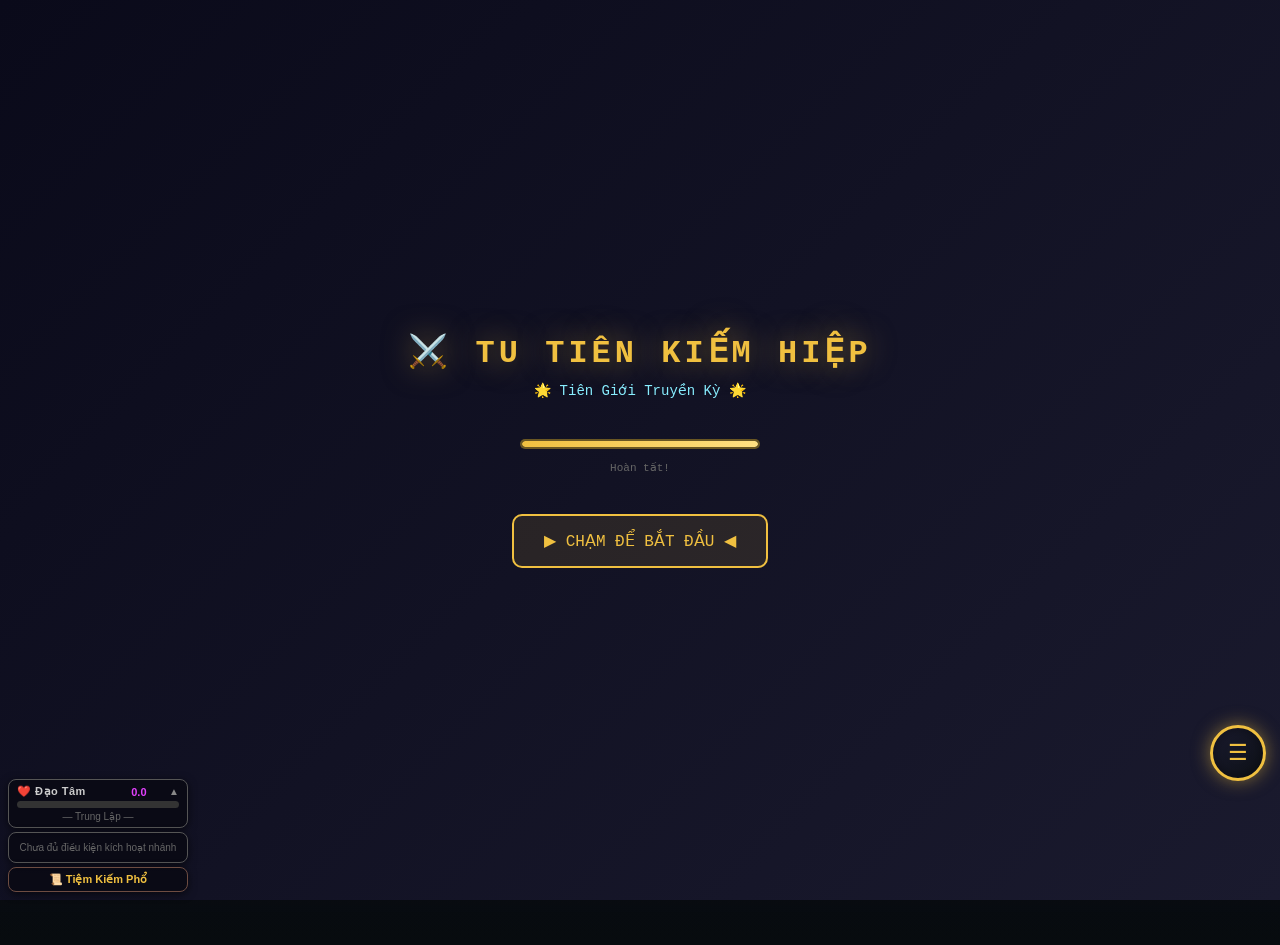
==== commit 9255d566: "Add files via upload" ====
--- a/index.html
+++ b/index.html
@@ -1573,6 +1573,35 @@
 <link rel="stylesheet" href="radial_menu.css">
 <script src="radial_menu.js"></script>
 <script src="js/character_tabs.js"></script>
+
+<!-- Sau dòng <script src="js/game.js"></script> -->
+<link rel="stylesheet" href="patch_safezone.css">
+<script src="patch_maps.js"></script>
+<script src="patch_gameplay.js"></script>
+<script src="patch_ui.js"></script>
+
+<!-- F2 load sớm vì không phụ thuộc feature khác -->
+<script src="js/feature_living_map.js"></script>
+
+<!-- F3 load sau combat (cần ElementSystem) và boss_event -->
+<script src="js/feature_knowledge_system.js"></script>
+
+<!-- F1 load sau boss_event (wrap BossEventSystem) -->
+<script src="js/feature_adaptive_boss.js"></script>
+
+<!-- F4 load sau cùng (phụ thuộc tất cả: dungeon, ghost_pvp, wanted) -->
+<script src="js/feature_failure_rewards.js"></script>
+
+<script src="js/feature_boss_tame.js"></script>
+
+<!-- ======= VISUAL FX LAYER ======= -->
+<link rel="stylesheet" href="patch_visual.css">
+<script src="feature_visual_layer.js"></script>
+<script src="feature_particles.js"></script>
+<script src="feature_parallax.js"></script>
+<script src="feature_postfx.js"></script>
+<!-- ================================ -->
+
 </body>
 	
 	
--- a/patch_safezone.css
+++ b/patch_safezone.css
@@ -0,0 +1,49 @@
+/* ==================== PATCH SAFEZONE CSS ====================
+   [6d] Overlay hiển thị vùng safezone trên canvas
+   Overlay được vẽ bằng canvas trong patch_gameplay.js (xem Game.renderTiles patch)
+   File CSS này bổ sung style cho DOM indicator nếu dùng div overlay
+   ============================================================ */
+
+/* Safezone DOM overlay (nếu dùng div thay canvas) */
+#safezoneOverlay {
+  position: absolute;
+  pointer-events: none;
+  z-index: 4; /* trên tile, dưới enemy */
+  border: 2px solid rgba(76, 175, 80, 0.6);
+  background: rgba(76, 175, 80, 0.12);
+  border-radius: 6px;
+  box-shadow: 0 0 12px rgba(76, 175, 80, 0.25), inset 0 0 20px rgba(76, 175, 80, 0.08);
+  transition: opacity 0.3s;
+}
+
+/* Label "Vùng An Toàn" ở góc trên safezone */
+#safezoneLabel {
+  position: absolute;
+  top: 4px;
+  left: 50%;
+  transform: translateX(-50%);
+  color: rgba(144, 238, 144, 0.9);
+  font-size: 9px;
+  font-family: 'Courier New', monospace;
+  font-weight: bold;
+  text-shadow: 0 0 8px rgba(76, 175, 80, 0.8), 1px 1px 2px #000;
+  white-space: nowrap;
+  pointer-events: none;
+  letter-spacing: 1px;
+}
+
+/* Animation nhấp nháy nhẹ khi player trong safezone */
+#safezoneOverlay.player-inside {
+  animation: safezoneGlow 2s infinite;
+}
+
+@keyframes safezoneGlow {
+  0%, 100% {
+    box-shadow: 0 0 12px rgba(76, 175, 80, 0.25), inset 0 0 20px rgba(76, 175, 80, 0.08);
+    border-color: rgba(76, 175, 80, 0.6);
+  }
+  50% {
+    box-shadow: 0 0 20px rgba(76, 175, 80, 0.45), inset 0 0 30px rgba(76, 175, 80, 0.15);
+    border-color: rgba(144, 238, 144, 0.8);
+  }
+}
--- a/patch_visual.css
+++ b/patch_visual.css
@@ -0,0 +1,86 @@
+/* ==================== PATCH VISUAL (v2) ====================
+   CSS hỗ trợ 4 module visual FX
+   FIX:
+   - Bỏ backdrop-filter trên modal/dialog (nặng trên mobile)
+   - Bỏ body filter transition
+   - Chỉ giữ animation nhẹ cần thiết
+   ========================================================= */
+
+/* ---- Base overlay rendering ---- */
+#vfx-overlay,
+#vfx-particles,
+#px-container {
+  image-rendering: auto;
+  backface-visibility: hidden;
+  -webkit-backface-visibility: hidden;
+}
+
+/* ==================== COMBAT LOG POLISH ==================== */
+.log-msg {
+  text-shadow: 0 0 5px currentColor, 1px 1px 3px #000;
+}
+.log-msg.damage {
+  text-shadow: 0 0 7px rgba(255,80,80,0.5), 1px 1px 3px #000;
+}
+.log-msg.realm {
+  text-shadow: 0 0 9px rgba(220,60,250,0.6), 1px 1px 3px #000;
+}
+
+/* ==================== HUD POLISH ==================== */
+
+/* Skill button smooth press */
+.skill-btn {
+  transition: transform 0.1s, box-shadow 0.12s;
+}
+
+/* Quest tracker glass effect (nhẹ hơn backdrop-filter) */
+#questTracker {
+  background: rgba(0,0,0,0.72);
+}
+
+/* ==================== MAP TRANSITION ==================== */
+@keyframes mapEnterFade {
+  0%   { opacity: 0; }
+  100% { opacity: 1; }
+}
+.map-enter-anim {
+  animation: mapEnterFade 0.5s ease-out forwards;
+}
+
+/* ==================== NPC DIALOG (không backdrop-filter) ==================== */
+/* Đã có background gradient, không cần blur */
+#npcDialog {
+  background: linear-gradient(135deg, rgba(18,18,40,0.97), rgba(14,18,35,0.97));
+}
+
+/* ==================== NOTIFICATION ==================== */
+.notification {
+  background: rgba(0,0,0,0.92);
+}
+
+/* ==================== SMOOTH BARS ==================== */
+.stat-bar-fill {
+  transition: width 0.35s ease;
+}
+.realm-progress-fill {
+  transition: width 0.5s ease;
+}
+
+/* ==================== TAP RIPPLE ==================== */
+@keyframes tapRipple {
+  0%   { transform: scale(0.4); opacity: 0.7; }
+  100% { transform: scale(2.2); opacity: 0; }
+}
+#tapMoveIndicator > div {
+  animation: tapRipple 0.45s ease-out forwards;
+}
+
+/* ==================== AUTO BTN TEXT GLOW ==================== */
+.auto-btn.active span {
+  text-shadow: 0 0 6px currentColor;
+}
+
+/* ==================== MENU BTN HOVER ==================== */
+.menu-btn {
+  transition: transform 0.1s, border-color 0.15s, background 0.15s;
+}
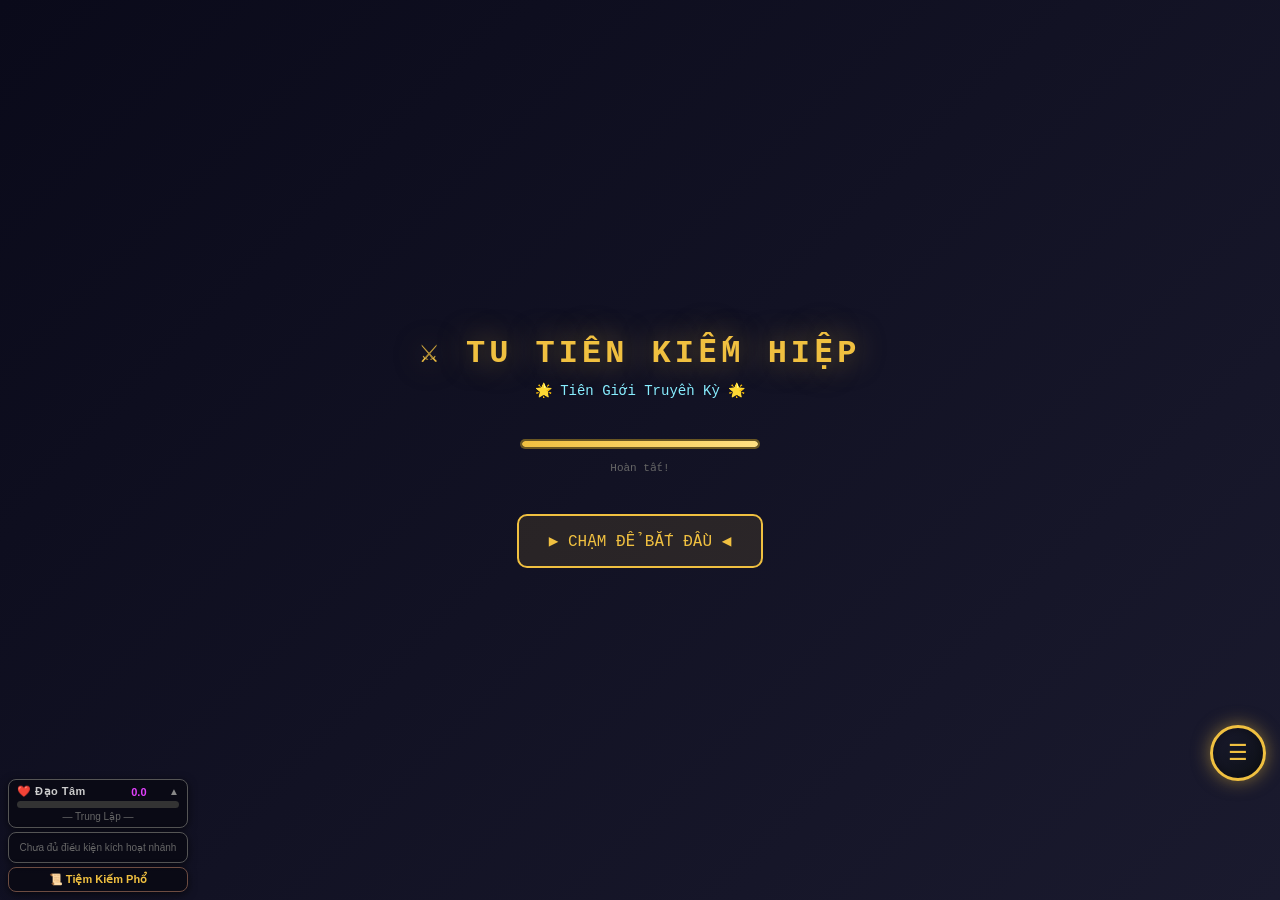
==== commit 0ddf0341: "Update index.html" ====
--- a/index.html
+++ b/index.html
@@ -1594,13 +1594,7 @@
 
 <script src="js/feature_boss_tame.js"></script>
 
-<!-- ======= VISUAL FX LAYER ======= -->
-<link rel="stylesheet" href="patch_visual.css">
-<script src="feature_visual_layer.js"></script>
-<script src="feature_particles.js"></script>
-<script src="feature_parallax.js"></script>
-<script src="feature_postfx.js"></script>
-<!-- ================================ -->
+
 
 </body>
 	
@@ -1614,4 +1608,4 @@
 	<script src="js/feature_daily_loop.js"></script>     <!-- sau sect_arts -->
 
 	</body>
-	</html>+	</html>
